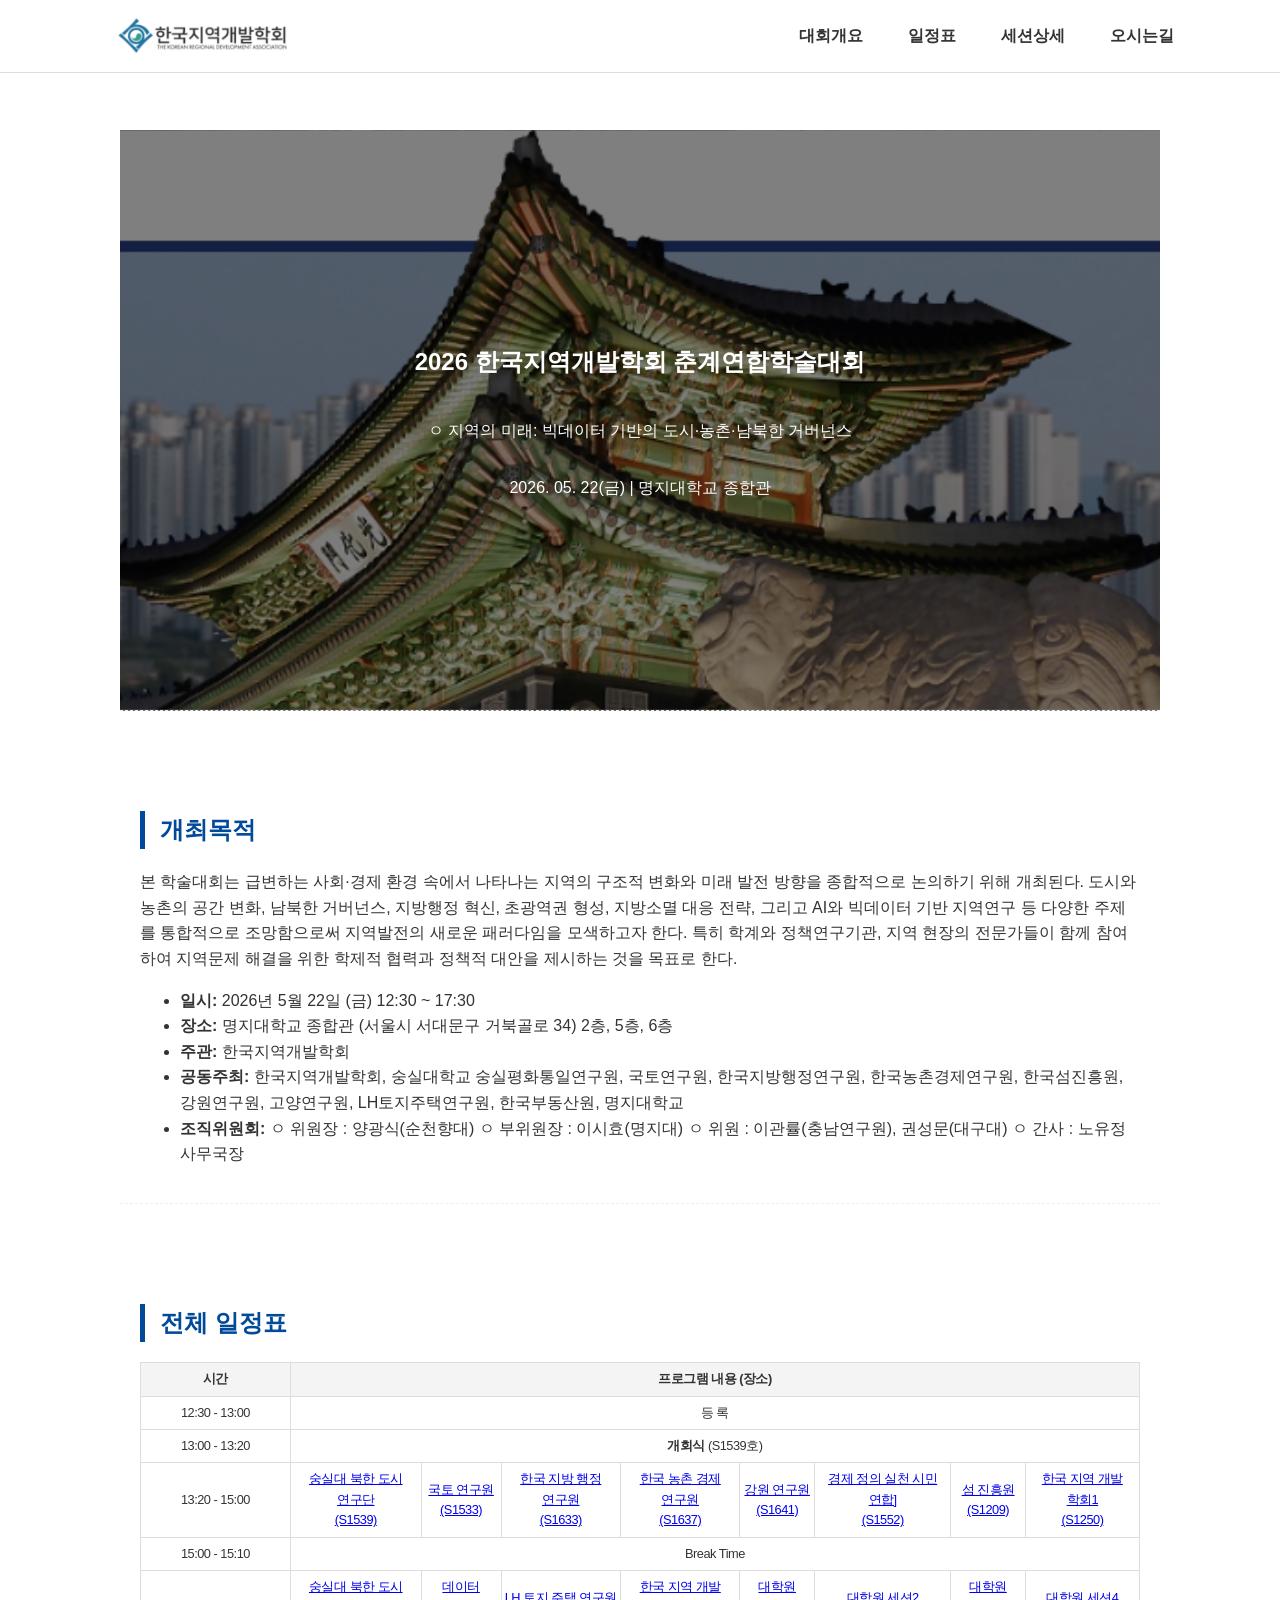
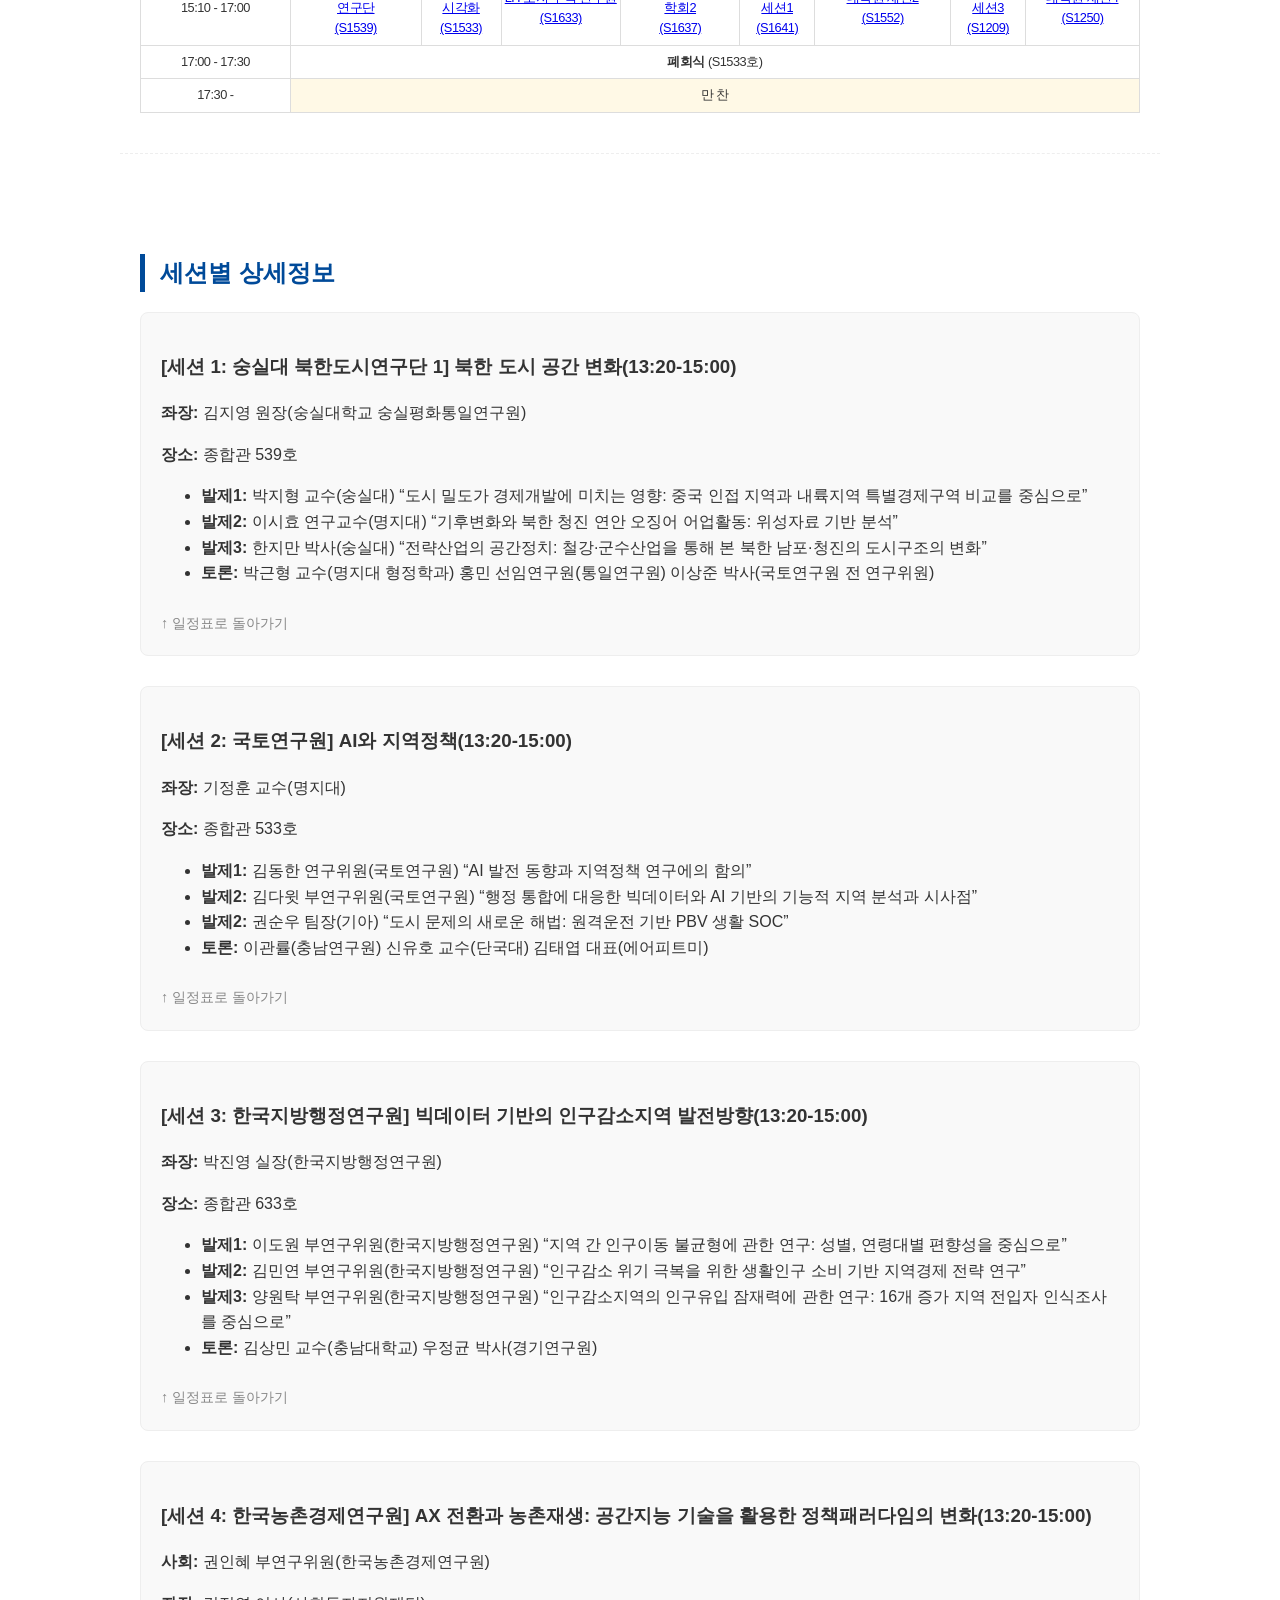
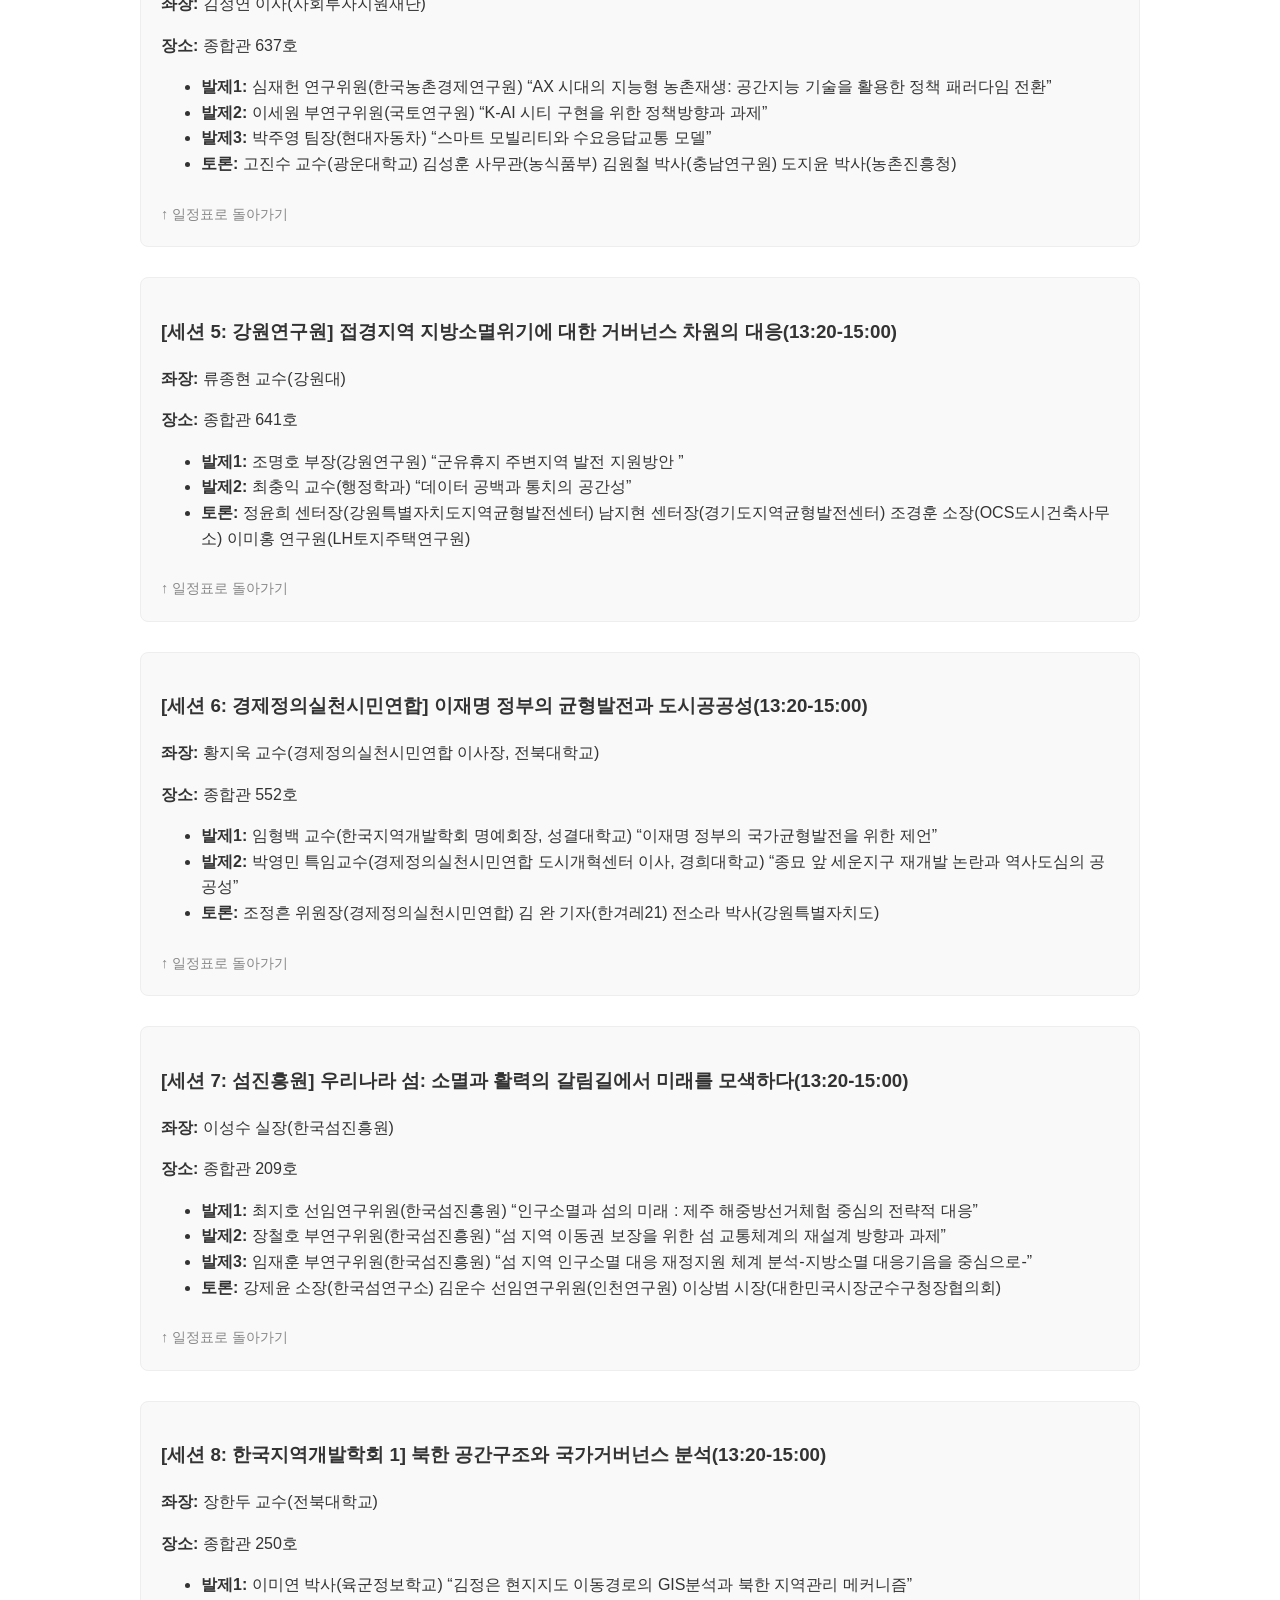
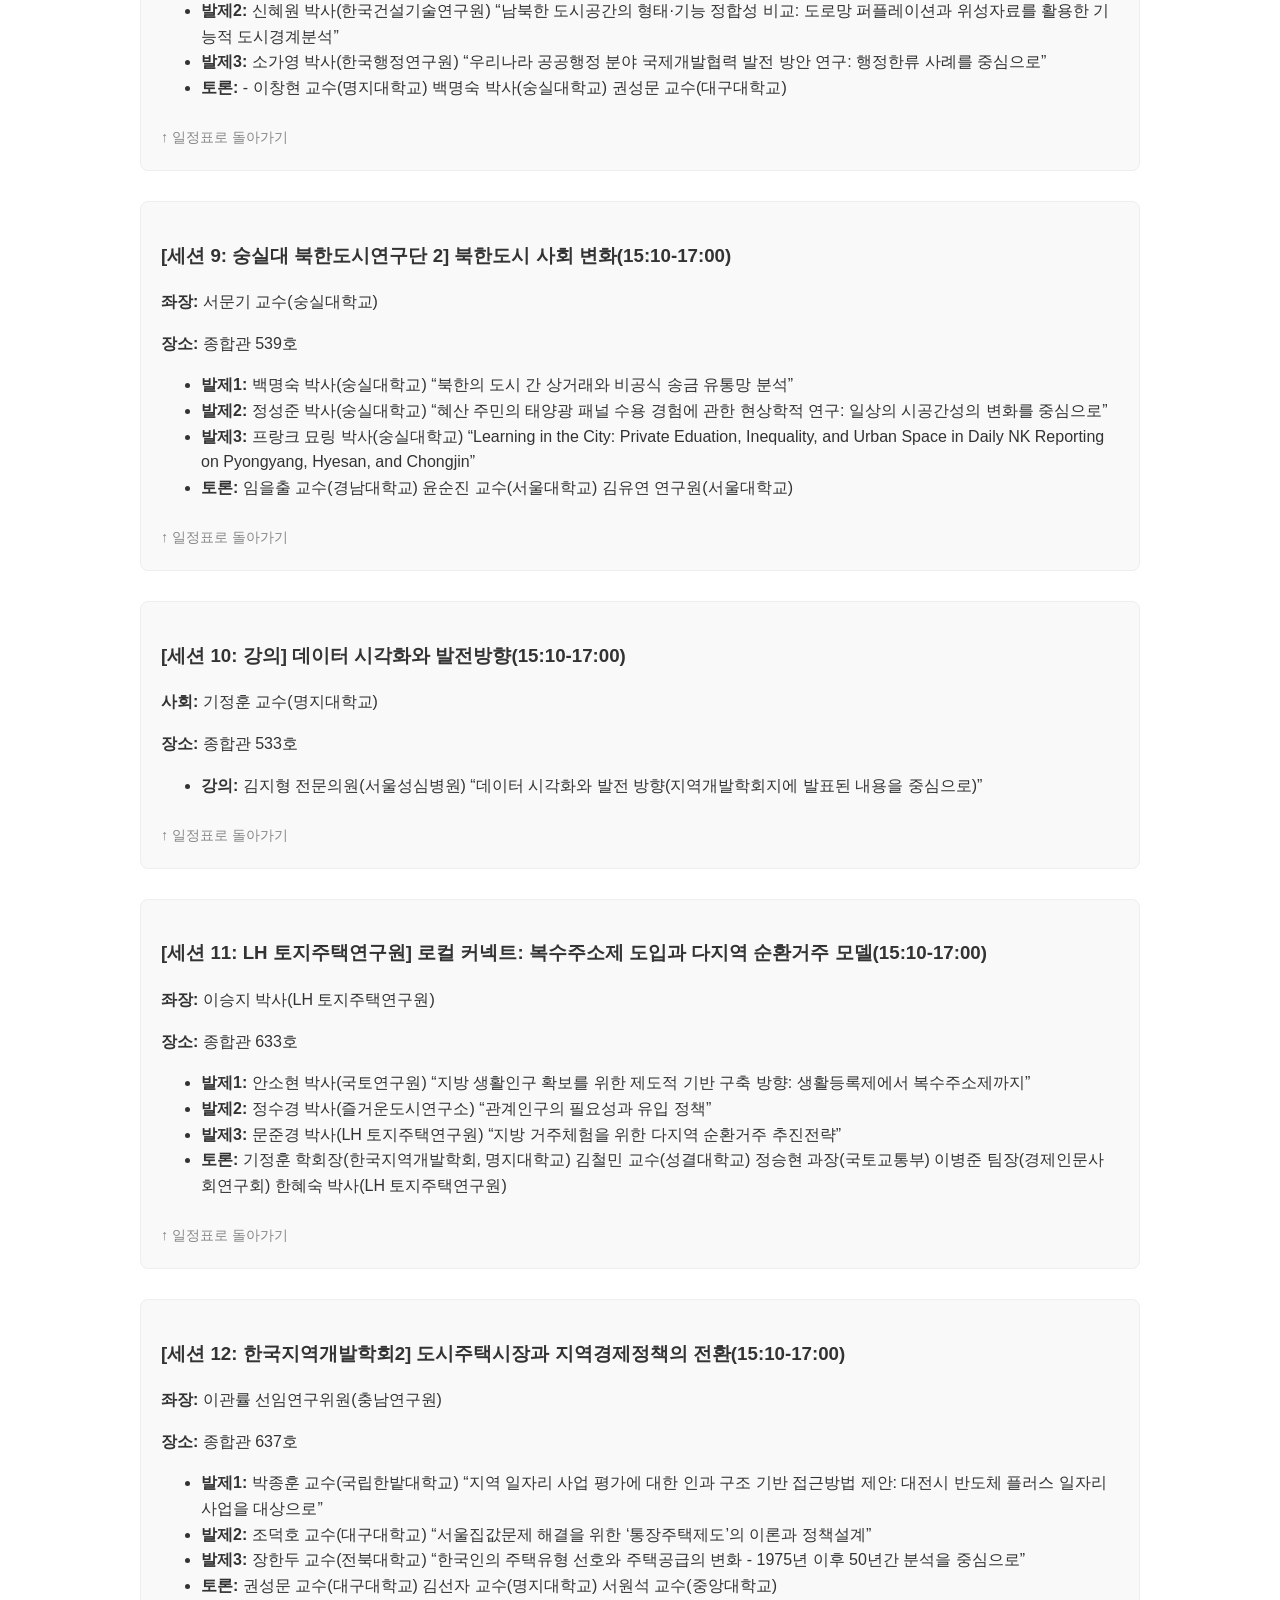
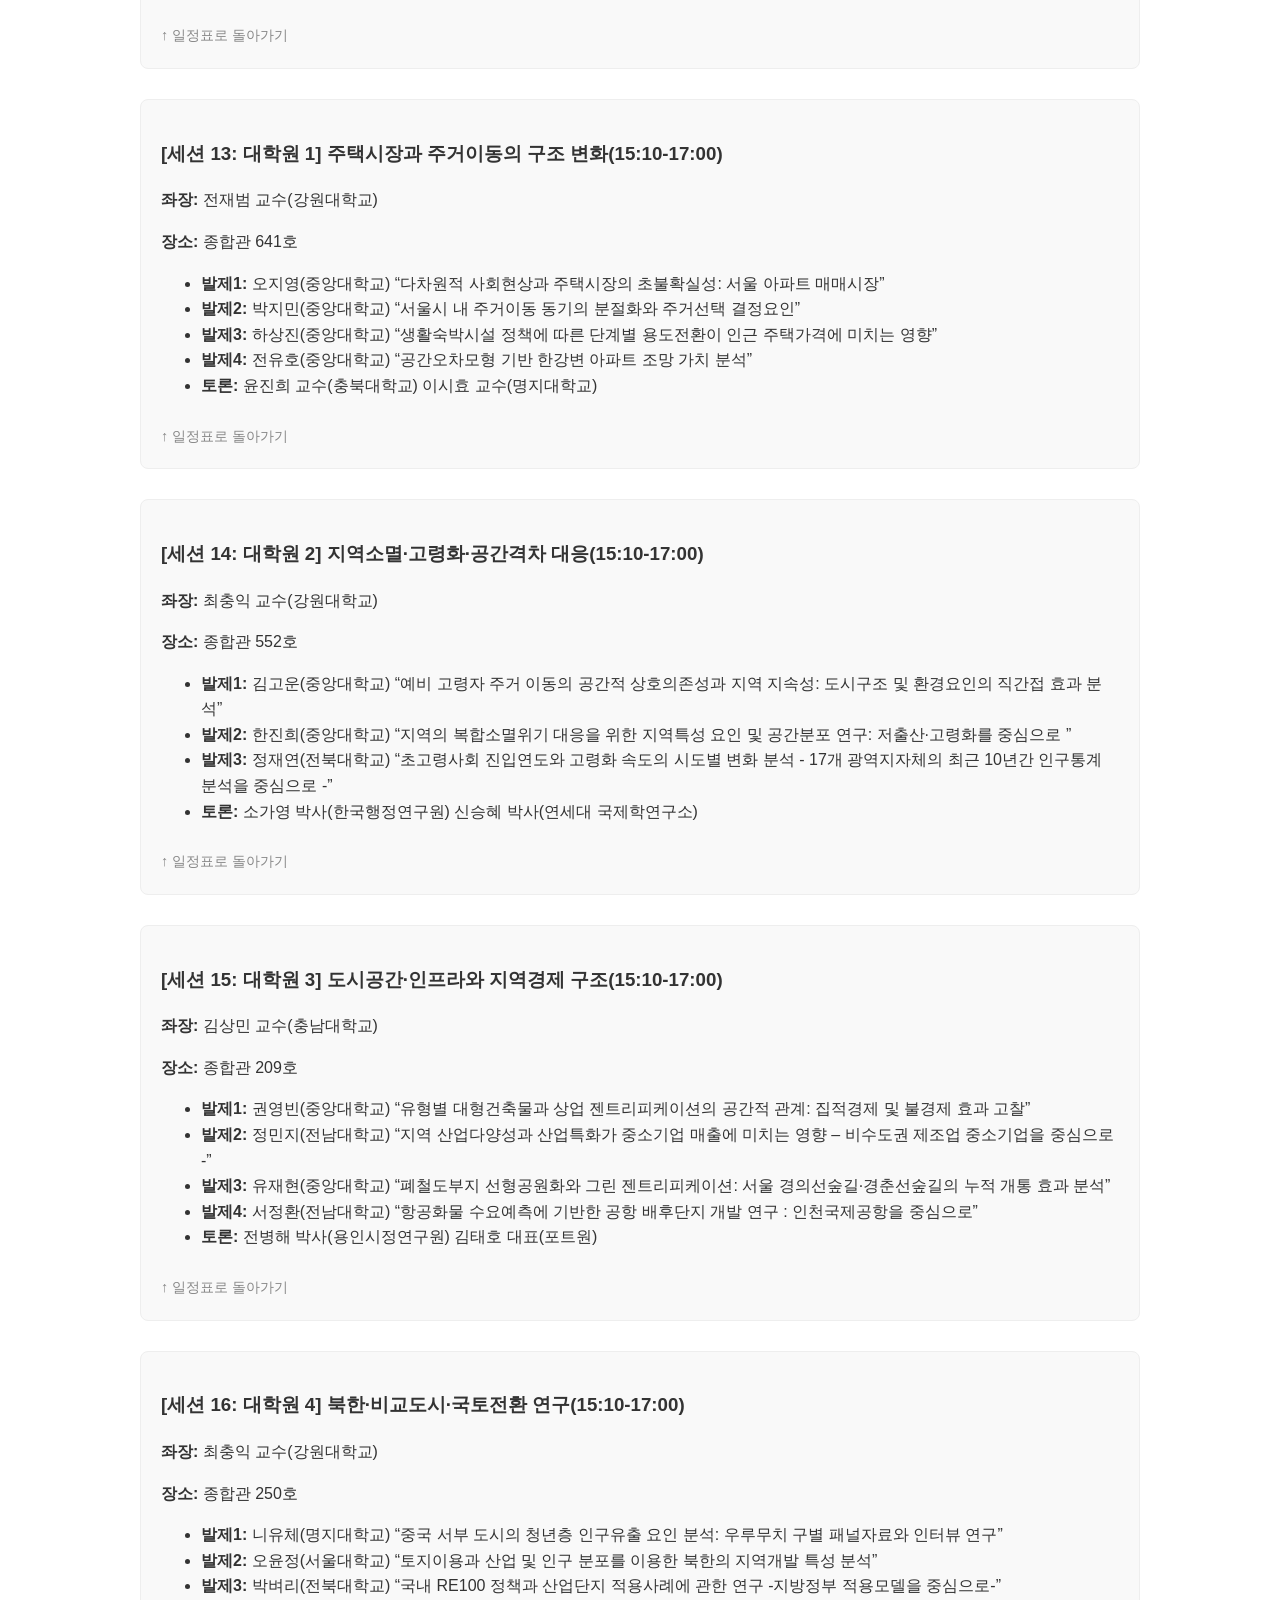
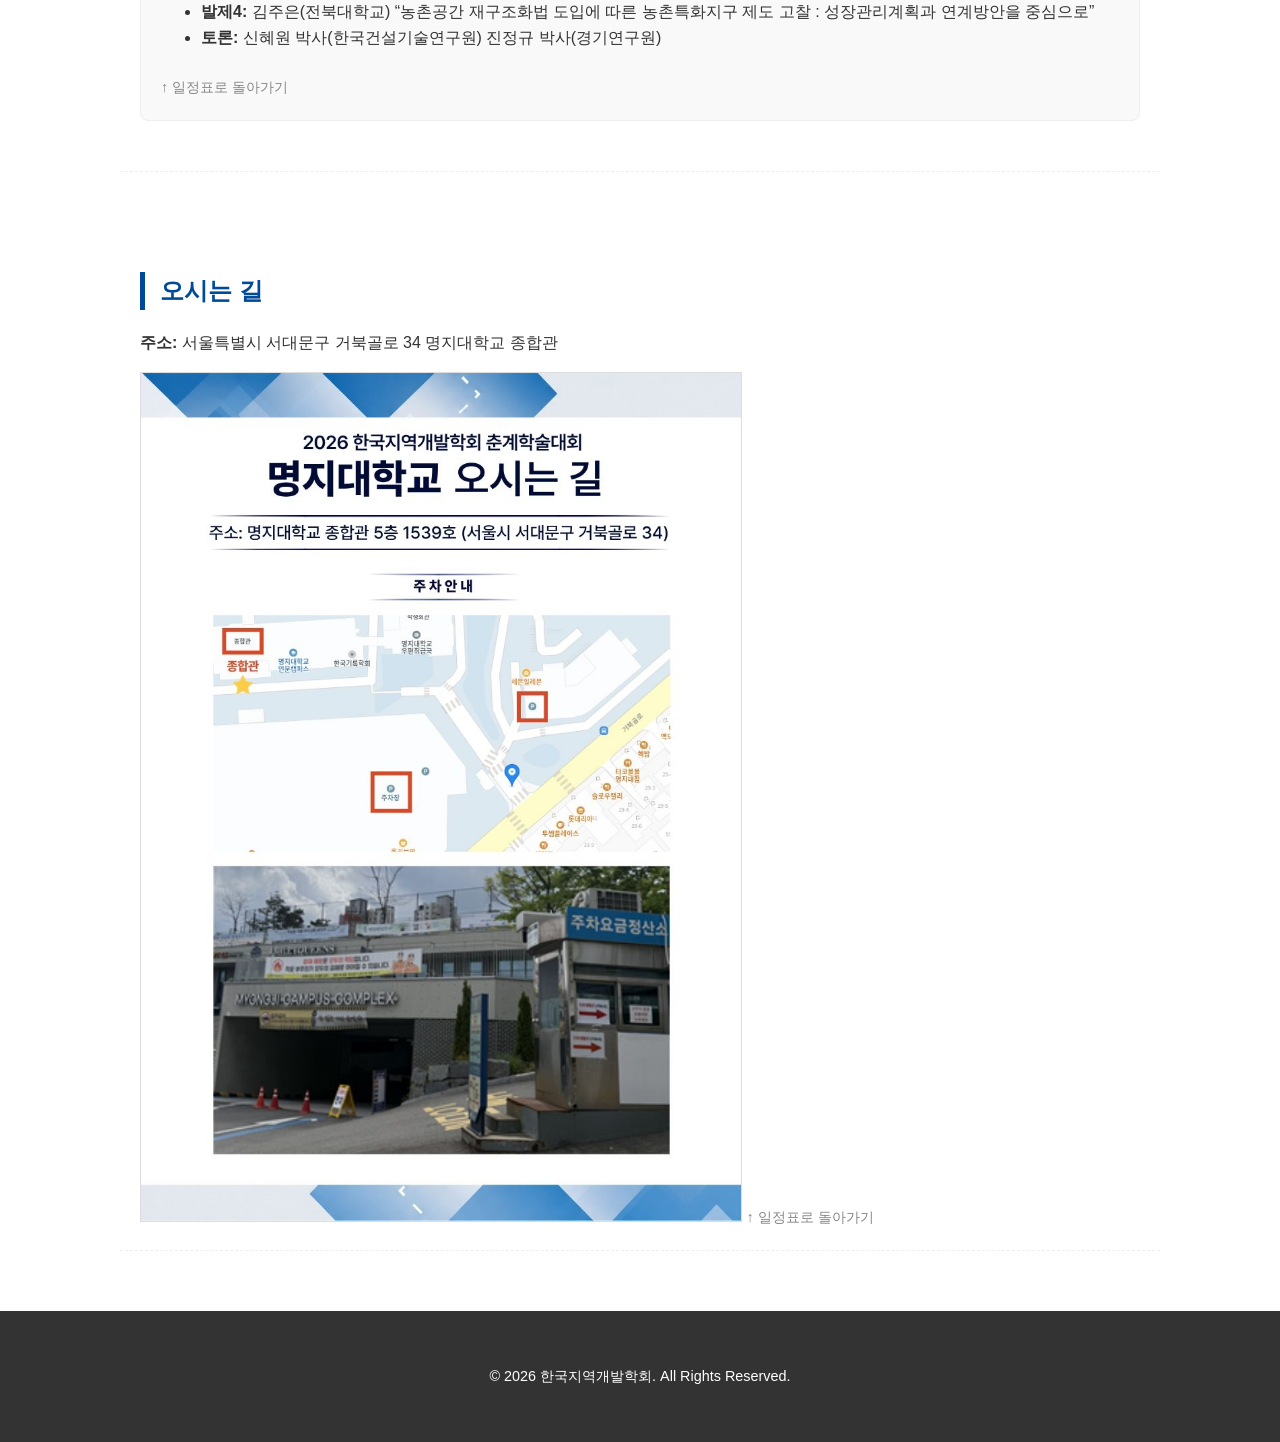
==== index.html @ 94729e73 "Update index.html" ====
<!DOCTYPE html>
<html lang="ko">
<head>
    <meta charset="UTF-8">
    <meta name="viewport" content="width=device-width, initial-scale=1.0">
    <title>2026 한국지역개발학회 춘계학술대회</title>
    <style>
        /* 기본 스타일 및 부드러운 스크롤 */
        html { scroll-behavior: smooth; }
        body { font-family: 'Pretendard', sans-serif; line-height: 1.6; margin: 0; color: #333; padding-top: 70px; } /* 헤더 고정으로 인한 본문 가림 방지 */
        
        /* 헤더 & 네비게이션 수정 */
        header { 
            position: fixed; 
            top: 0; 
            width: 100%; 
            background: #fff; 
            border-bottom: 1px solid #ddd; 
            z-index: 1000; 
        }
        
        /* PC 버전: 로고와 메뉴를 한 줄로 양끝 정렬 */
        nav { 
            display: flex; 
            justify-content: space-between; 
            align-items: center; 
            width: 85%;       
            max-width: 1200px;
            margin: 0 auto;    
            padding: 10px 0;   
        }
        
        /* 로고 이미지 크기 및 레이아웃 제어 */
        .logo-link {
            display: flex;
            align-items: center;
            text-decoration: none;
        }
        .nav-logo {
            height: 42px; /* PC 환경에서 스마트하게 줄어든 로고 높이 */
            width: auto;
            display: block;
        }

        /* 메뉴들을 감싸는 박스 */
        nav div { 
            display: flex;
            align-items: center;
            flex-wrap: wrap; 
            gap: 10px 25px;    
        }
        
        /* 개별 메뉴 스타일 */
        nav a { 
            text-decoration: none; 
            color: #333; 
            font-weight: bold; 
            margin: 0 !important;   
            padding: 5px 10px;      
            white-space: nowrap; 
            font-size: 1rem;
        }

        /* 메인 비주얼 (Hero) */
        .hero { 
            height: 60vh; 
            background: linear-gradient(rgba(0,0,0,0.5), rgba(0,0,0,0.5)), url('hero-bg.jpg') center/cover; 
            display: flex; flex-direction: column; justify-content: center; align-items: center; color: white; text-align: center;
        }

        /* 섹션 공통 */
        section { max-width: 1000px; margin: 60px auto; padding: 20px; border-bottom: 1px dashed #eee; }
        h2 { border-left: 5px solid #004a99; padding-left: 15px; color: #004a99; }

        /* 타임테이블 표 */
        table { width: 100%; border-collapse: collapse; margin: 20px 0; }
        th, td { 
                    border: 1px solid #ddd; 
                    padding: 6px 2px;    
                    text-align: center; 
                    font-size: 0.8rem;   
                    letter-spacing: -0.5px; 
                    word-break: keep-all;   
                }
        th { background: #f4f4f4; }
        .session-link { color: #004a99; font-weight: bold; cursor: pointer; text-decoration: underline; }

        /* 세션 상세 카드 */
        .session-detail { background: #f9f9f9; padding: 20px; margin-bottom: 30px; border-radius: 8px; border: 1px solid #eee; }
        .back-to-top { display: inline-block; margin-top: 10px; font-size: 0.9em; color: #888; text-decoration: none; }

        /* 푸터 */
        footer { background: #333; color: white; text-align: center; padding: 40px 20px; font-size: 0.9em; }

        /* 📱 모바일 (핸드폰) 화면을 위한 반응형 코드 추가 */
        @media (max-width: 768px) {
            body { padding-top: 95px; } /* 모바일 헤더 높이에 맞게 조정 */
            
            nav {
                flex-direction: column; /* 로고와 메뉴를 위아래 2단 배치 */
                justify-content: center;
                gap: 8px;
                padding: 8px 0;
            }
            .nav-logo {
                height: 30px; /* 모바일에서 로고가 안 가리도록 대폭 축소 */
            }
            nav div {
                justify-content: center;
                gap: 5px 12px; /* 메뉴 간 격 좁히기 */
            }
            nav a {
                font-size: 0.85rem; /* 글자 크기 축소하여 한 화면에 무조건 안착 */
                padding: 3px 6px;
            }
        }
    </style>
</head>
<body id="top">


<header>
    <nav>
        <!-- 로고 영역: 링크와 이미지 삽입 -->
        <a href="https://www.krda.org/" class="logo-link" target="_blank" rel="noopener noreferrer">
            <img src="logo.png" alt="학회 로고" class="nav-logo">
        </a>
        
        <div>
            <a href="#overview">대회개요</a>
            <a href="#timetable">일정표</a>
            <a href="#details">세션상세</a>
            <a href="#venue">오시는길</a>
        </div>
    </nav>
</header>

<section class="hero">
    <h1>2026 한국지역개발학회 춘계연합학술대회</h1>
    <p>ㅇ 지역의 미래: 빅데이터 기반의 도시·농촌·남북한 거버넌스</p>
    <p>2026. 05. 22(금) | 명지대학교 종합관</p>
</section>

<section id="overview">
    <h2>개최목적</h2>
    <p>본 학술대회는 급변하는 사회·경제 환경 속에서 나타나는 지역의 구조적 변화와 미래 발전 방향을 종합적으로 논의하기 위해 개최된다. 도시와 농촌의 공간 변화, 남북한 거버넌스, 지방행정 혁신, 초광역권 형성, 지방소멸 대응 전략, 그리고 AI와 빅데이터 기반 지역연구 등 다양한 주제를 통합적으로 조망함으로써 지역발전의 새로운 패러다임을 모색하고자 한다. 특히 학계와 정책연구기관, 지역 현장의 전문가들이 함께 참여하여 지역문제 해결을 위한 학제적 협력과 정책적 대안을 제시하는 것을 목표로 한다.</p>
    <ul>
        <li><strong>일시:</strong> 2026년 5월 22일 (금) 12:30 ~ 17:30</li>
        <li><strong>장소:</strong> 명지대학교 종합관 (서울시 서대문구 거북골로 34) 2층, 5층, 6층</li>
        <li><strong>주관:</strong> 한국지역개발학회</li>
        <li><strong>공동주최:</strong> 한국지역개발학회, 숭실대학교 숭실평화통일연구원, 국토연구원, 한국지방행정연구원, 한국농촌경제연구원, 한국섬진흥원, 강원연구원, 고양연구원, LH토지주택연구원, 한국부동산원, 명지대학교</li>
        <li><strong>조직위원회:</strong> ㅇ 위원장 : 양광식(순천향대) 
ㅇ 부위원장 : 이시효(명지대) ㅇ 위원 : 이관률(충남연구원), 권성문(대구대)  
ㅇ 간사 : 노유정 사무국장</li>
    </ul>
</section>

<section id="timetable">
    <h2>전체 일정표</h2>
    <div class="timetable-wrapper">
        <table class="program-table">
            <thead>
                <tr>
                    <th style="width: 15%;">시간</th>
                    <th colspan="8">프로그램 내용 (장소)</th>
                </tr>
            </thead>
            <tbody>
                <!-- 등록 -->
                <tr>
                    <td>12:30 - 13:00</td>
                    <td colspan="8" class="common-event">등 록</td>
                </tr>
                <!-- 개회식 & 기조연설 -->
                <tr>
                    <td>13:00 - 13:20</td>
                    <td colspan="8" class="common-event">
                        <strong>개회식</strong> (S1539호)
                    </td>
                </tr>
                <!-- 1차 세션 (8개 동시) -->
                <tr class="session-row">
                    <td>13:20 - 15:00</td>
                    <td><a href="#s1">숭실대 북한 도시 연구단<br>(S1539)</a></td>
                    <td><a href="#s2">국토 연구원<br>(S1533)</a></td>
                    <td><a href="#s3">한국 지방 행정 연구원<br>(S1633)</a></td>
                    <td><a href="#s4">한국 농촌 경제 연구원<br>(S1637)</a></td>
                    <td><a href="#s5">강원 연구원<br>(S1641)</a></td>
                    <td><a href="#s6">경제 정의 실천 시민 연합]<br>(S1552)</a></td>
                    <td><a href="#s7">섬 진흥원<br>(S1209)</a></td>
                    <td><a href="#s8">한국 지역 개발 학회1<br>(S1250)</a></td>
                </tr>
                <!-- Break Time -->
                <tr>
                    <td>15:00 - 15:10</td>
                    <td colspan="8" class="break-time">Break Time</td>
                </tr>
                <!-- 2차 세션 (8개 동시) -->
                <tr class="session-row">
                    <td>15:10 - 17:00</td>
                    <td><a href="#s9">숭실대 북한 도시 연구단<br>(S1539)</a></td>
                    <td><a href="#s10">데이터 시각화<br>(S1533)</a></td>
                    <td><a href="#s11">LH 토지 주택 연구원<br>(S1633)</a></td>
                    <td><a href="#s12">한국 지역 개발 학회2<br>(S1637)</a></td>
                    <td><a href="#s13">대학원 세션1<br>(S1641)</a></td>
                    <td><a href="#s14">대학원 세션2<br>(S1552)</a></td>
                    <td><a href="#s15">대학원 세션3<br>(S1209)</a></td>
                    <td><a href="#s16">대학원 세션4<br>(S1250)</a></td>
                </tr>
                <!-- 안건논의 / 폐회식 -->
                <tr>
                    <td>17:00 - 17:30</td>
                    <td colspan="8" class="common-event">
                        <strong>폐회식</strong> (S1533호)
                    </td>
                </tr>
                <!-- 만찬 -->
                <tr>
                    <td>17:30 - </td>
                    <td colspan="8" class="common-event" style="background:#fff9e6;">만 찬</td>
                </tr>
            </tbody>
        </table>
    </div>
</section>


<section id="details">
    <h2>세션별 상세정보</h2>

    <!-- 제1세션 예시 -->
    <div class="session-detail" id="s1">
        <h3>[세션 1: 숭실대 북한도시연구단 1] 북한 도시 공간 변화(13:20-15:00)</h3>
        <p><strong>좌장:</strong> 김지영 원장(숭실대학교 숭실평화통일연구원) </p>
        <p><strong>장소:</strong> 종합관 539호</p>
        <ul>
            <li><strong>발제1:</strong> 박지형 교수(숭실대) “도시 밀도가 경제개발에 미치는 영향: 중국 인접 지역과 내륙지역 특별경제구역 비교를 중심으로”</li>
            <li><strong>발제2:</strong> 이시효 연구교수(명지대) “기후변화와 북한 청진 연안 오징어 어업활동: 위성자료 기반 분석”</li>
            <li><strong>발제3:</strong> 한지만 박사(숭실대) “전략산업의 공간정치: 철강·군수산업을 통해 본 북한 남포·청진의 도시구조의 변화”</li>
            <li><strong>토론:</strong> 박근형 교수(명지대 형정학과) 홍민 선임연구원(통일연구원) 이상준 박사(국토연구원 전 연구위원)</li>
        </ul>
        <a href="#timetable" class="back-to-top">↑ 일정표로 돌아가기</a>
    </div>

    <!-- 제2세션 예시 -->
    <div class="session-detail" id="s2">
        <h3>[세션 2: 국토연구원] AI와 지역정책(13:20-15:00)</h3>
        <p><strong>좌장:</strong> 기정훈 교수(명지대)</p>
        <p><strong>장소:</strong> 종합관 533호</p>
        <ul>
            <li><strong>발제1:</strong> 김동한 연구위원(국토연구원)  “AI 발전 동향과 지역정책 연구에의 함의”</li>
            <li><strong>발제2:</strong> 김다윗 부연구위원(국토연구원)  “행정 통합에 대응한 빅데이터와 AI 기반의 기능적 지역 분석과 시사점”</li>
            <li><strong>발제2:</strong> 권순우 팀장(기아)  “도시 문제의 새로운 해법: 원격운전 기반 PBV 생활 SOC”</li>
            <li><strong>토론:</strong> 이관률(충남연구원) 신유호 교수(단국대) 김태엽 대표(에어피트미)</li>
        </ul>
        <a href="#timetable" class="back-to-top">↑ 일정표로 돌아가기</a>
    </div>
<!-- 제1세션 예시 -->
    <div class="session-detail" id="s3">
        <h3>[세션 3: 한국지방행정연구원] 빅데이터 기반의 인구감소지역 발전방향(13:20-15:00)</h3>
        <p><strong>좌장:</strong> 박진영 실장(한국지방행정연구원)</p>
        <p><strong>장소:</strong> 종합관 633호</p>
        <ul>
            <li><strong>발제1:</strong> 이도원 부연구위원(한국지방행정연구원)  “지역 간 인구이동 불균형에 관한 연구: 성별, 연령대별 편향성을 중심으로”</li>
            <li><strong>발제2:</strong> 김민연 부연구위원(한국지방행정연구원)  “인구감소 위기 극복을 위한 생활인구 소비 기반 지역경제 전략 연구”</li>
            <li><strong>발제3:</strong> 양원탁 부연구위원(한국지방행정연구원)  “인구감소지역의 인구유입 잠재력에 관한 연구: 16개 증가 지역 전입자 인식조사를 중심으로”</li>
            <li><strong>토론:</strong> 김상민 교수(충남대학교) 우정균 박사(경기연구원)</li>
        </ul>
        <a href="#timetable" class="back-to-top">↑ 일정표로 돌아가기</a>
    </div>
<!-- 제1세션 예시 -->
    <div class="session-detail" id="s4">
        <h3>[세션 4: 한국농촌경제연구원] AX 전환과 농촌재생: 공간지능 기술을 활용한 정책패러다임의 변화(13:20-15:00)</h3>
        <p><strong>사회:</strong> 권인혜 부연구위원(한국농촌경제연구원)</p>
        <p><strong>좌장:</strong> 김정연 이사(사회투자지원재단)</p>      
        <p><strong>장소:</strong> 종합관 637호</p>
        <ul>
            <li><strong>발제1:</strong> 심재헌 연구위원(한국농촌경제연구원) “AX 시대의 지능형 농촌재생: 공간지능 기술을 활용한 정책 패러다임 전환”</li>
            <li><strong>발제2:</strong> 이세원 부연구위원(국토연구원) “K-AI 시티 구현을 위한 정책방향과 과제” </li>
            <li><strong>발제3:</strong> 박주영 팀장(현대자동차)  “스마트 모빌리티와 수요응답교통 모델”</li>

              
            <li><strong>토론:</strong> 고진수 교수(광운대학교) 김성훈 사무관(농식품부) 김원철 박사(충남연구원) 도지윤 박사(농촌진흥청)</li>
        </ul>
        <a href="#timetable" class="back-to-top">↑ 일정표로 돌아가기</a>
    </div>
<!-- 제1세션 예시 -->
    <div class="session-detail" id="s5">
        <h3>[세션 5: 강원연구원] 접경지역 지방소멸위기에 대한 거버넌스 차원의 대응(13:20-15:00)</h3>
        <p><strong>좌장:</strong> 류종현 교수(강원대)</p>
        <p><strong>장소:</strong> 종합관 641호</p>
        <ul>
            <li><strong>발제1:</strong> 조명호 부장(강원연구원)  “군유휴지 주변지역 발전 지원방안 ”</li>
            <li><strong>발제2:</strong> 최충익 교수(행정학과) “데이터 공백과 통치의 공간성”</li>
            <li><strong>토론:</strong> 정윤희 센터장(강원특별자치도지역균형발전센터) 남지현 센터장(경기도지역균형발전센터) 조경훈 소장(OCS도시건축사무소) 이미홍 연구원(LH토지주택연구원)</li>
        </ul>
        <a href="#timetable" class="back-to-top">↑ 일정표로 돌아가기</a>
    </div>
<!-- 제1세션 예시 -->
    <div class="session-detail" id="s6">
        <h3>[세션 6: 경제정의실천시민연합] 이재명 정부의 균형발전과 도시공공성(13:20-15:00)</h3>
        <p><strong>좌장:</strong> 황지욱 교수(경제정의실천시민연합 이사장, 전북대학교)</p>
        <p><strong>장소:</strong> 종합관 552호</p>
        <ul>
            <li><strong>발제1:</strong> 임형백 교수(한국지역개발학회 명예회장, 성결대학교)  “이재명 정부의 국가균형발전을 위한 제언”</li>
            <li><strong>발제2:</strong> 박영민 특임교수(경제정의실천시민연합 도시개혁센터 이사, 경희대학교)  “종묘 앞 세운지구 재개발 논란과 역사도심의 공공성”</li>
            <li><strong>토론:</strong> 조정흔 위원장(경제정의실천시민연합) 김 완 기자(한겨레21) 전소라 박사(강원특별자치도) </li>
        </ul>
        <a href="#timetable" class="back-to-top">↑ 일정표로 돌아가기</a>
    </div>
<!-- 제1세션 예시 -->
    <div class="session-detail" id="s7">
        <h3>[세션 7: 섬진흥원] 우리나라 섬: 소멸과 활력의 갈림길에서 미래를 모색하다(13:20-15:00)</h3>
        <p><strong>좌장:</strong> 이성수 실장(한국섬진흥원)</p>
        <p><strong>장소:</strong> 종합관 209호</p>
        <ul>
            <li><strong>발제1:</strong> 최지호 선임연구위원(한국섬진흥원)  “인구소멸과 섬의 미래 : 제주 해중방선거체험 중심의 전략적 대응”</li>
            <li><strong>발제2:</strong> 장철호 부연구위원(한국섬진흥원)  “섬 지역 이동권 보장을 위한 섬 교통체계의 재설계 방향과 과제”</li>
            <li><strong>발제3:</strong> 임재훈 부연구위원(한국섬진흥원)  “섬 지역 인구소멸 대응 재정지원 체계 분석-지방소멸 대응기음을 중심으로-”</li>
            <li><strong>토론:</strong> 강제윤 소장(한국섬연구소) 김운수 선임연구위원(인천연구원) 이상범 시장(대한민국시장군수구청장협의회)</li>
        </ul>
        <a href="#timetable" class="back-to-top">↑ 일정표로 돌아가기</a>
    </div>
<!-- 제1세션 예시 -->
    <div class="session-detail" id="s8">
        <h3>[세션 8: 한국지역개발학회 1] 북한 공간구조와 국가거버넌스 분석(13:20-15:00)</h3>
        <p><strong>좌장:</strong> 장한두 교수(전북대학교)</p>
        <p><strong>장소:</strong> 종합관 250호</p>
        <ul>
            <li><strong>발제1:</strong> 이미연 박사(육군정보학교)  “김정은 현지지도 이동경로의 GIS분석과 북한 지역관리 메커니즘”</li>
            <li><strong>발제2:</strong> 신혜원 박사(한국건설기술연구원)  “남북한 도시공간의 형태·기능 정합성 비교: 도로망 퍼플레이션과 위성자료를 활용한 기능적 도시경계분석”</li>
            <li><strong>발제3:</strong> 소가영 박사(한국행정연구원)  “우리나라 공공행정 분야 국제개발협력 발전 방안 연구: 행정한류 사례를 중심으로”</li>
            <li><strong>토론:</strong> - 이창현 교수(명지대학교) 백명숙 박사(숭실대학교)  권성문 교수(대구대학교)</li>
        </ul>
        <a href="#timetable" class="back-to-top">↑ 일정표로 돌아가기</a>
    </div>
<!-- 제1세션 예시 -->
    <div class="session-detail" id="s9">
        <h3>[세션 9: 숭실대 북한도시연구단 2] 북한도시 사회 변화(15:10-17:00)</h3>
        <p><strong>좌장:</strong> 서문기 교수(숭실대학교)</p>
        <p><strong>장소:</strong> 종합관 539호</p>
        <ul>
            <li><strong>발제1:</strong> 백명숙 박사(숭실대학교)  “북한의 도시 간 상거래와 비공식 송금 유통망 분석”</li>
            <li><strong>발제2:</strong> 정성준 박사(숭실대학교)  “혜산 주민의 태양광 패널 수용 경험에 관한 현상학적 연구: 일상의 시공간성의 변화를 중심으로”</li>
            <li><strong>발제3:</strong> 프랑크 묘링 박사(숭실대학교)  “Learning in the City: Private Eduation, Inequality, and Urban Space in Daily NK Reporting on Pyongyang, Hyesan, and Chongjin”</li>
            <li><strong>토론:</strong> 임을출 교수(경남대학교) 윤순진 교수(서울대학교) 김유연 연구원(서울대학교)</li>
        </ul>
        <a href="#timetable" class="back-to-top">↑ 일정표로 돌아가기</a>
    </div>
<!-- 제1세션 예시 -->
    <div class="session-detail" id="s10">
        <h3>[세션 10: 강의] 데이터 시각화와 발전방향(15:10-17:00)</h3>
        <p><strong>사회:</strong> 기정훈 교수(명지대학교)</p>
        <p><strong>장소:</strong> 종합관 533호</p>
        <ul>
            <li><strong>강의:</strong> 김지형 전문의원(서울성심병원)  “데이터 시각화와 발전 방향(지역개발학회지에 발표된 내용을 중심으로)”</li>
            
        </ul>
        <a href="#timetable" class="back-to-top">↑ 일정표로 돌아가기</a>
    </div>
<!-- 제1세션 예시 -->
    <div class="session-detail" id="s11">
        <h3>[세션 11: LH 토지주택연구원] 로컬 커넥트: 복수주소제 도입과 다지역 순환거주 모델(15:10-17:00)</h3>
        <p><strong>좌장:</strong> 이승지 박사(LH 토지주택연구원)</p>
        <p><strong>장소:</strong> 종합관 633호</p>
        <ul>
            <li><strong>발제1:</strong> 안소현 박사(국토연구원) “지방 생활인구 확보를 위한 제도적 기반 구축 방향: 생활등록제에서 복수주소제까지”</li>
            <li><strong>발제2:</strong> 정수경 박사(즐거운도시연구소) “관계인구의 필요성과 유입 정책”</li>
            <li><strong>발제3:</strong> 문준경 박사(LH 토지주택연구원) “지방 거주체험을 위한 다지역 순환거주 추진전략”</li>
            <li><strong>토론:</strong> 기정훈 학회장(한국지역개발학회, 명지대학교) 김철민 교수(성결대학교) 정승현 과장(국토교통부) 이병준 팀장(경제인문사회연구회) 한혜숙 박사(LH 토지주택연구원)</li>
        </ul>
        <a href="#timetable" class="back-to-top">↑ 일정표로 돌아가기</a>
    </div>
<!-- 제1세션 예시 -->
    <div class="session-detail" id="s12">
        <h3>[세션 12: 한국지역개발학회2] 도시주택시장과 지역경제정책의 전환(15:10-17:00)</h3>
        <p><strong>좌장:</strong> 이관률 선임연구위원(충남연구원)</p>
        <p><strong>장소:</strong> 종합관 637호</p>
        <ul>
            <li><strong>발제1:</strong> 박종훈 교수(국립한밭대학교) “지역 일자리 사업 평가에 대한 인과 구조 기반 접근방법 제안: 대전시 반도체 플러스 일자리 사업을 대상으로”</li>
            <li><strong>발제2:</strong> 조덕호 교수(대구대학교) “서울집값문제 해결을 위한 ‘통장주택제도’의 이론과 정책설계”</li>
            <li><strong>발제3:</strong> 장한두 교수(전북대학교) “한국인의 주택유형 선호와 주택공급의 변화 - 1975년 이후 50년간 분석을 중심으로”</li>
            <li><strong>토론:</strong> 권성문 교수(대구대학교) 김선자 교수(명지대학교) 서원석 교수(중앙대학교) </li>
        </ul>
        <a href="#timetable" class="back-to-top">↑ 일정표로 돌아가기</a>
    </div>
<!-- 제1세션 예시 -->
    <div class="session-detail" id="s13">
        <h3>[세션 13: 대학원 1] 주택시장과 주거이동의 구조 변화(15:10-17:00)</h3>
        <p><strong>좌장:</strong> 전재범 교수(강원대학교)</p>
        <p><strong>장소:</strong> 종합관 641호</p>
        <ul>
            <li><strong>발제1:</strong> 오지영(중앙대학교) “다차원적 사회현상과 주택시장의 초불확실성: 서울 아파트 매매시장”</li>
            <li><strong>발제2:</strong> 박지민(중앙대학교) “서울시 내 주거이동 동기의 분절화와 주거선택 결정요인”</li>
            <li><strong>발제3:</strong> 하상진(중앙대학교) “생활숙박시설 정책에 따른 단계별 용도전환이 인근 주택가격에 미치는 영향”</li>
            <li><strong>발제4:</strong> 전유호(중앙대학교) “공간오차모형 기반 한강변 아파트 조망 가치 분석”</li>
            <li><strong>토론:</strong> 윤진희 교수(충북대학교) 이시효 교수(명지대학교)</li>
        </ul>
        <a href="#timetable" class="back-to-top">↑ 일정표로 돌아가기</a>
    </div>
<!-- 제1세션 예시 -->
    <div class="session-detail" id="s14">
        <h3>[세션 14: 대학원 2] 지역소멸·고령화·공간격차 대응(15:10-17:00)</h3>
        <p><strong>좌장:</strong> 최충익 교수(강원대학교)</p>
        <p><strong>장소:</strong> 종합관 552호</p>
        <ul>
            <li><strong>발제1:</strong> 김고운(중앙대학교)  “예비 고령자 주거 이동의 공간적 상호의존성과 지역 지속성: 도시구조 및 환경요인의 직간접 효과 분석”</li>
            <li><strong>발제2:</strong> 한진희(중앙대학교)  “지역의 복합소멸위기 대응을 위한 지역특성 요인 및 공간분포 연구: 저출산·고령화를 중심으로 ”</li>
            <li><strong>발제3:</strong> 정재연(전북대학교)  “초고령사회 진입연도와 고령화 속도의 시도별 변화 분석 - 17개 광역지자체의 최근 10년간 인구통계 분석을 중심으로 -”</li>
            <li><strong>토론:</strong> 소가영 박사(한국행정연구원)  신승혜 박사(연세대 국제학연구소)</li>
        </ul>
        <a href="#timetable" class="back-to-top">↑ 일정표로 돌아가기</a>
    </div>
<!-- 제1세션 예시 -->
    <div class="session-detail" id="s15">
        <h3>[세션 15: 대학원 3] 도시공간·인프라와 지역경제 구조(15:10-17:00)</h3>
        <p><strong>좌장:</strong> 김상민 교수(충남대학교)</p>
        <p><strong>장소:</strong> 종합관 209호</p>
        <ul>
            <li><strong>발제1:</strong> 권영빈(중앙대학교)  “유형별 대형건축물과 상업 젠트리피케이션의 공간적 관계: 집적경제 및 불경제 효과 고찰”</li>
            <li><strong>발제2:</strong> 정민지(전남대학교)  “지역 산업다양성과 산업특화가 중소기업 매출에 미치는 영향 – 비수도권 제조업 중소기업을 중심으로 -”</li>
            <li><strong>발제3:</strong> 유재현(중앙대학교)  “폐철도부지 선형공원화와 그린 젠트리피케이션: 서울 경의선숲길·경춘선숲길의 누적 개통 효과 분석”</li>
            <li><strong>발제4:</strong> 서정환(전남대학교)  “항공화물 수요예측에 기반한 공항 배후단지 개발 연구 : 인천국제공항을 중심으로”</li>
            <li><strong>토론:</strong> 전병해 박사(용인시정연구원)  김태호 대표(포트원) </li>
        </ul>
        <a href="#timetable" class="back-to-top">↑ 일정표로 돌아가기</a>
    </div>
<!-- 제1세션 예시 -->
    <div class="session-detail" id="s16">
        <h3>[세션 16: 대학원 4] 북한·비교도시·국토전환 연구(15:10-17:00)</h3>
        <p><strong>좌장:</strong> 최충익 교수(강원대학교)</p>
        <p><strong>장소:</strong> 종합관 250호</p>
        <ul>
            <li><strong>발제1:</strong> 니유체(명지대학교)  “중국 서부 도시의 청년층 인구유출 요인 분석: 우루무치 구별 패널자료와 인터뷰 연구”</li>
            <li><strong>발제2:</strong> 오윤정(서울대학교)  “토지이용과 산업 및 인구 분포를 이용한 북한의 지역개발 특성 분석”</li>
            <li><strong>발제3:</strong> 박벼리(전북대학교)  “국내 RE100 정책과 산업단지 적용사례에 관한 연구 -지방정부 적용모델을 중심으로-”</li>
            <li><strong>발제4:</strong> 김주은(전북대학교)  “농촌공간 재구조화법 도입에 따른 농촌특화지구 제도 고찰 : 성장관리계획과 연계방안을 중심으로”</li>
            <li><strong>토론:</strong> 신혜원 박사(한국건설기술연구원)  진정규 박사(경기연구원) </li>
        </ul>
        <a href="#timetable" class="back-to-top">↑ 일정표로 돌아가기</a>
    </div>


    <!-- 8세션까지 동일한 방식으로 id만 s3, s4...로 바꿔 추가하세요 -->
</section>

<section id="venue">
    <h2>오시는 길</h2>
    <p><strong>주소:</strong> 서울특별시 서대문구 거북골로 34 명지대학교 종합관</p>
    <img src="map.jpg" alt="지도" style="width:100%; max-width:600px; border:1px solid #ddd;">
    <a href="#timetable" class="back-to-top">↑ 일정표로 돌아가기</a>
</section>

<footer>
    <p>&copy; 2026 한국지역개발학회. All Rights Reserved.</p>    
</footer>

</body>
</html>
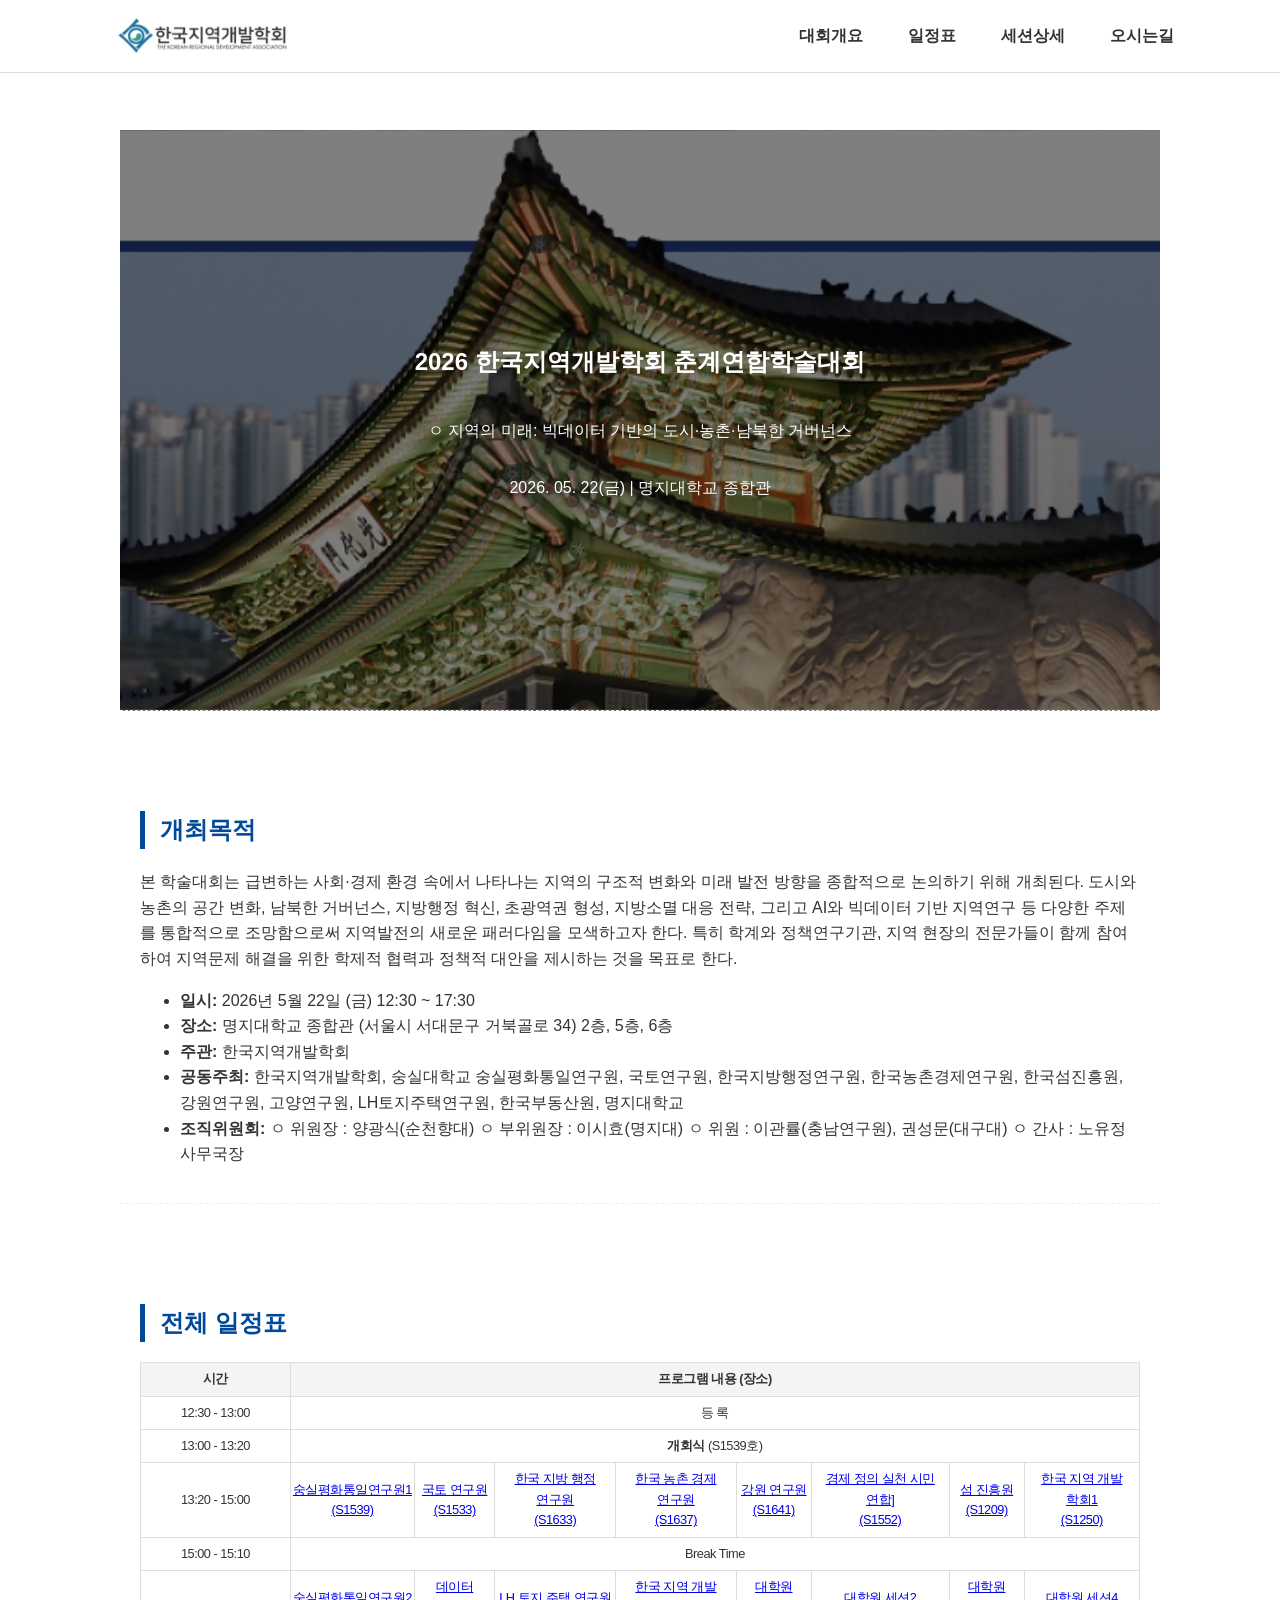
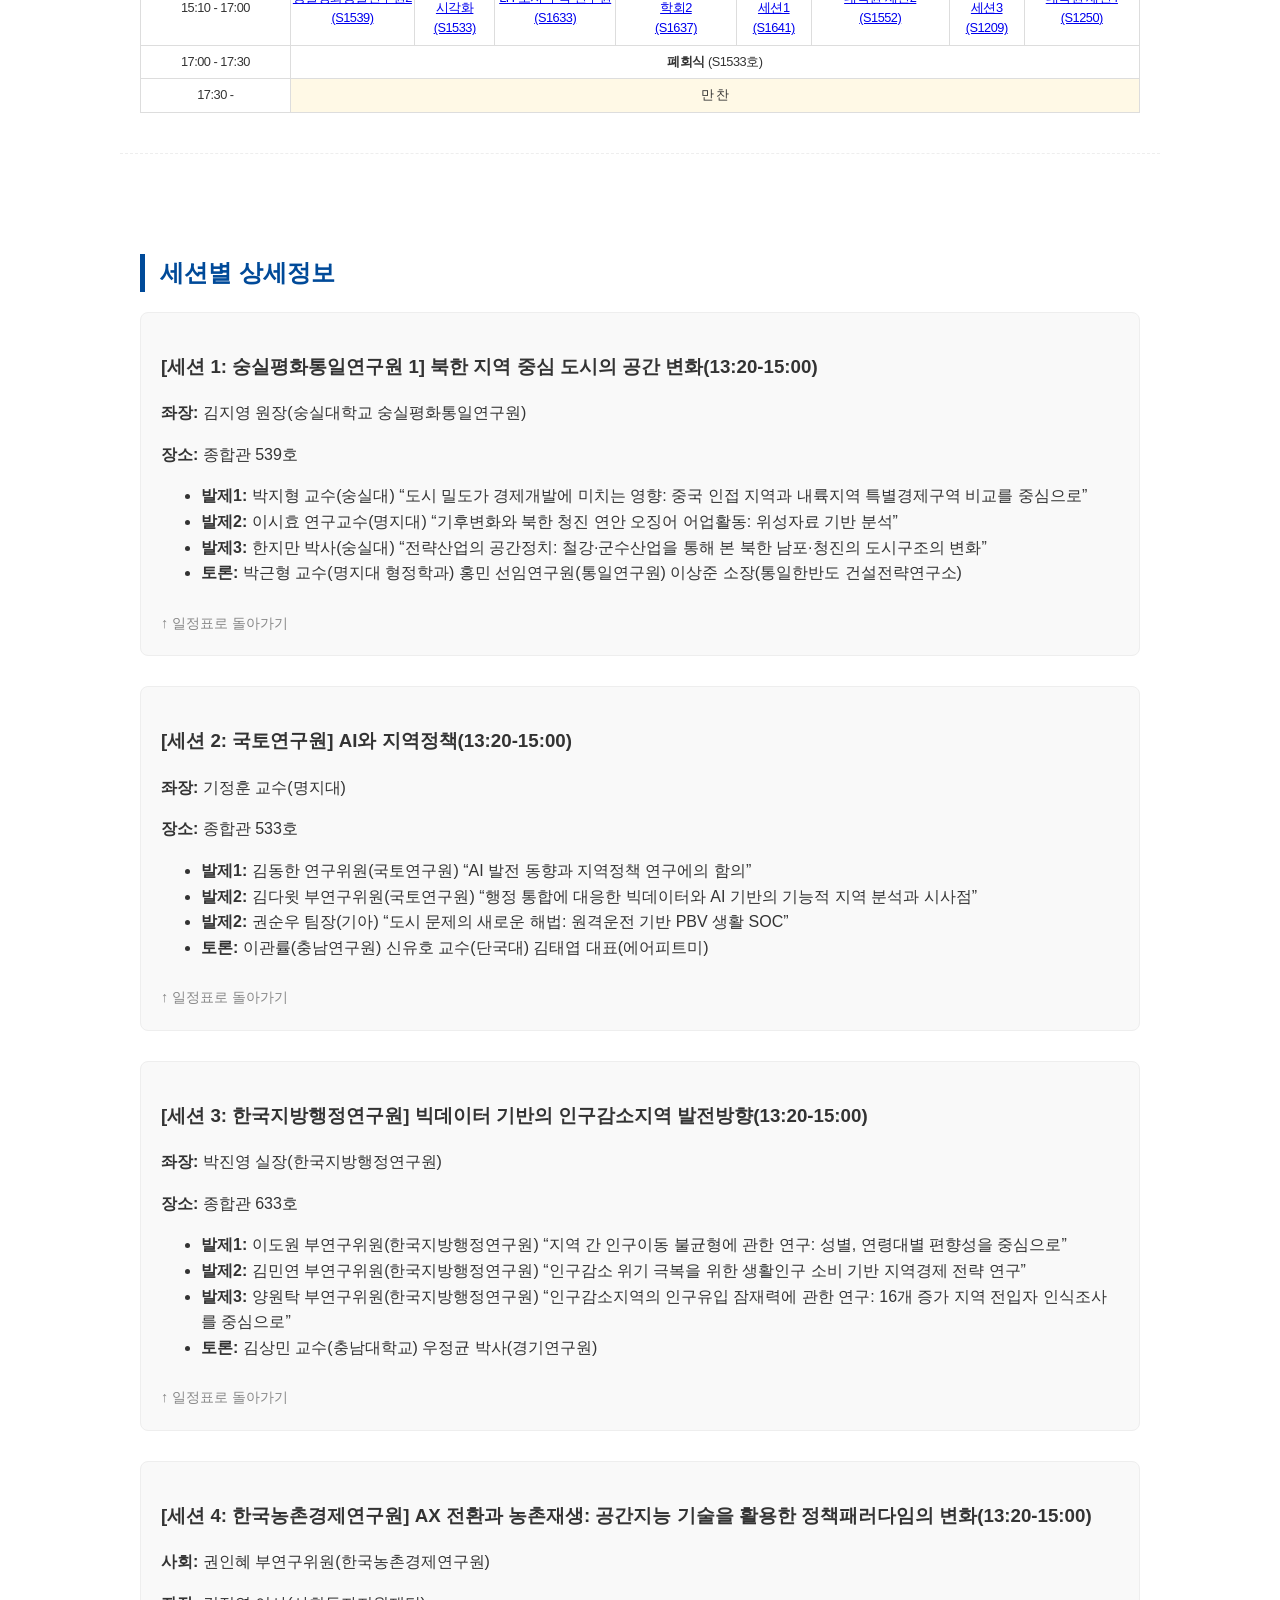
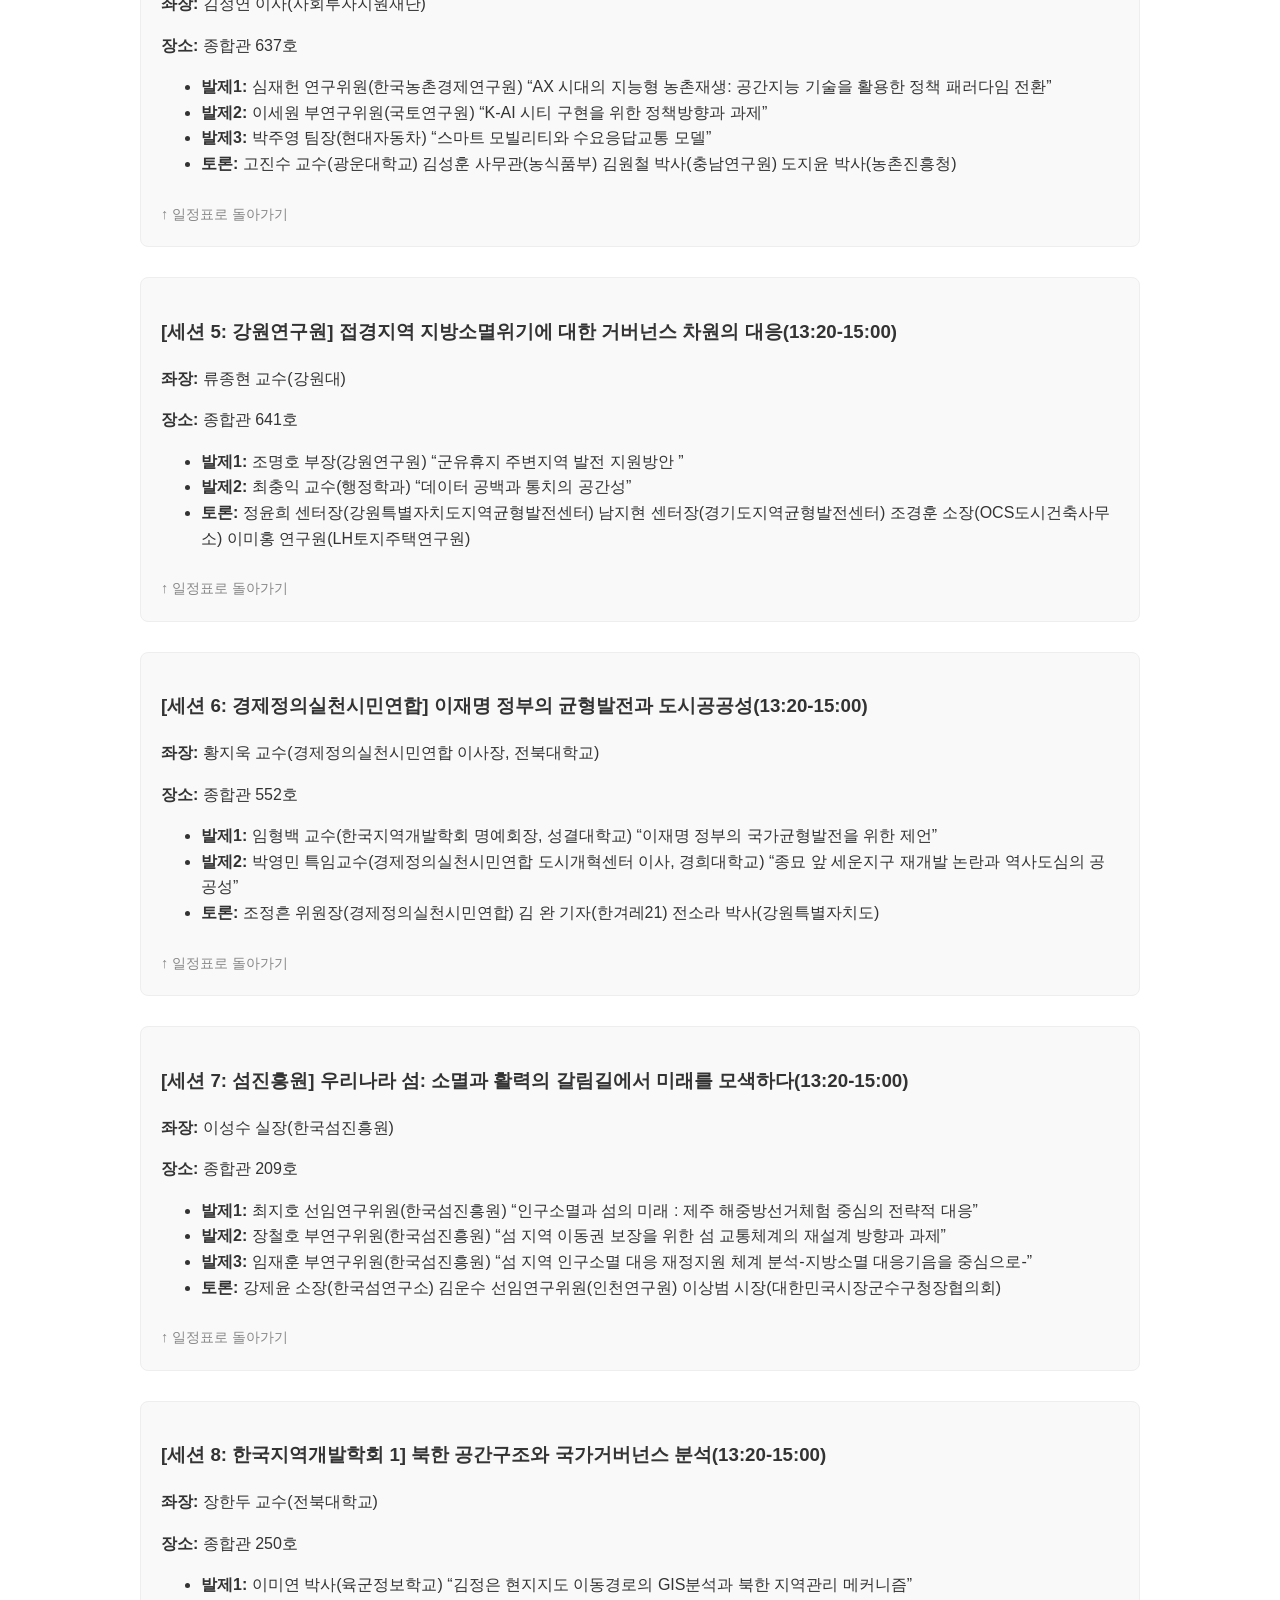
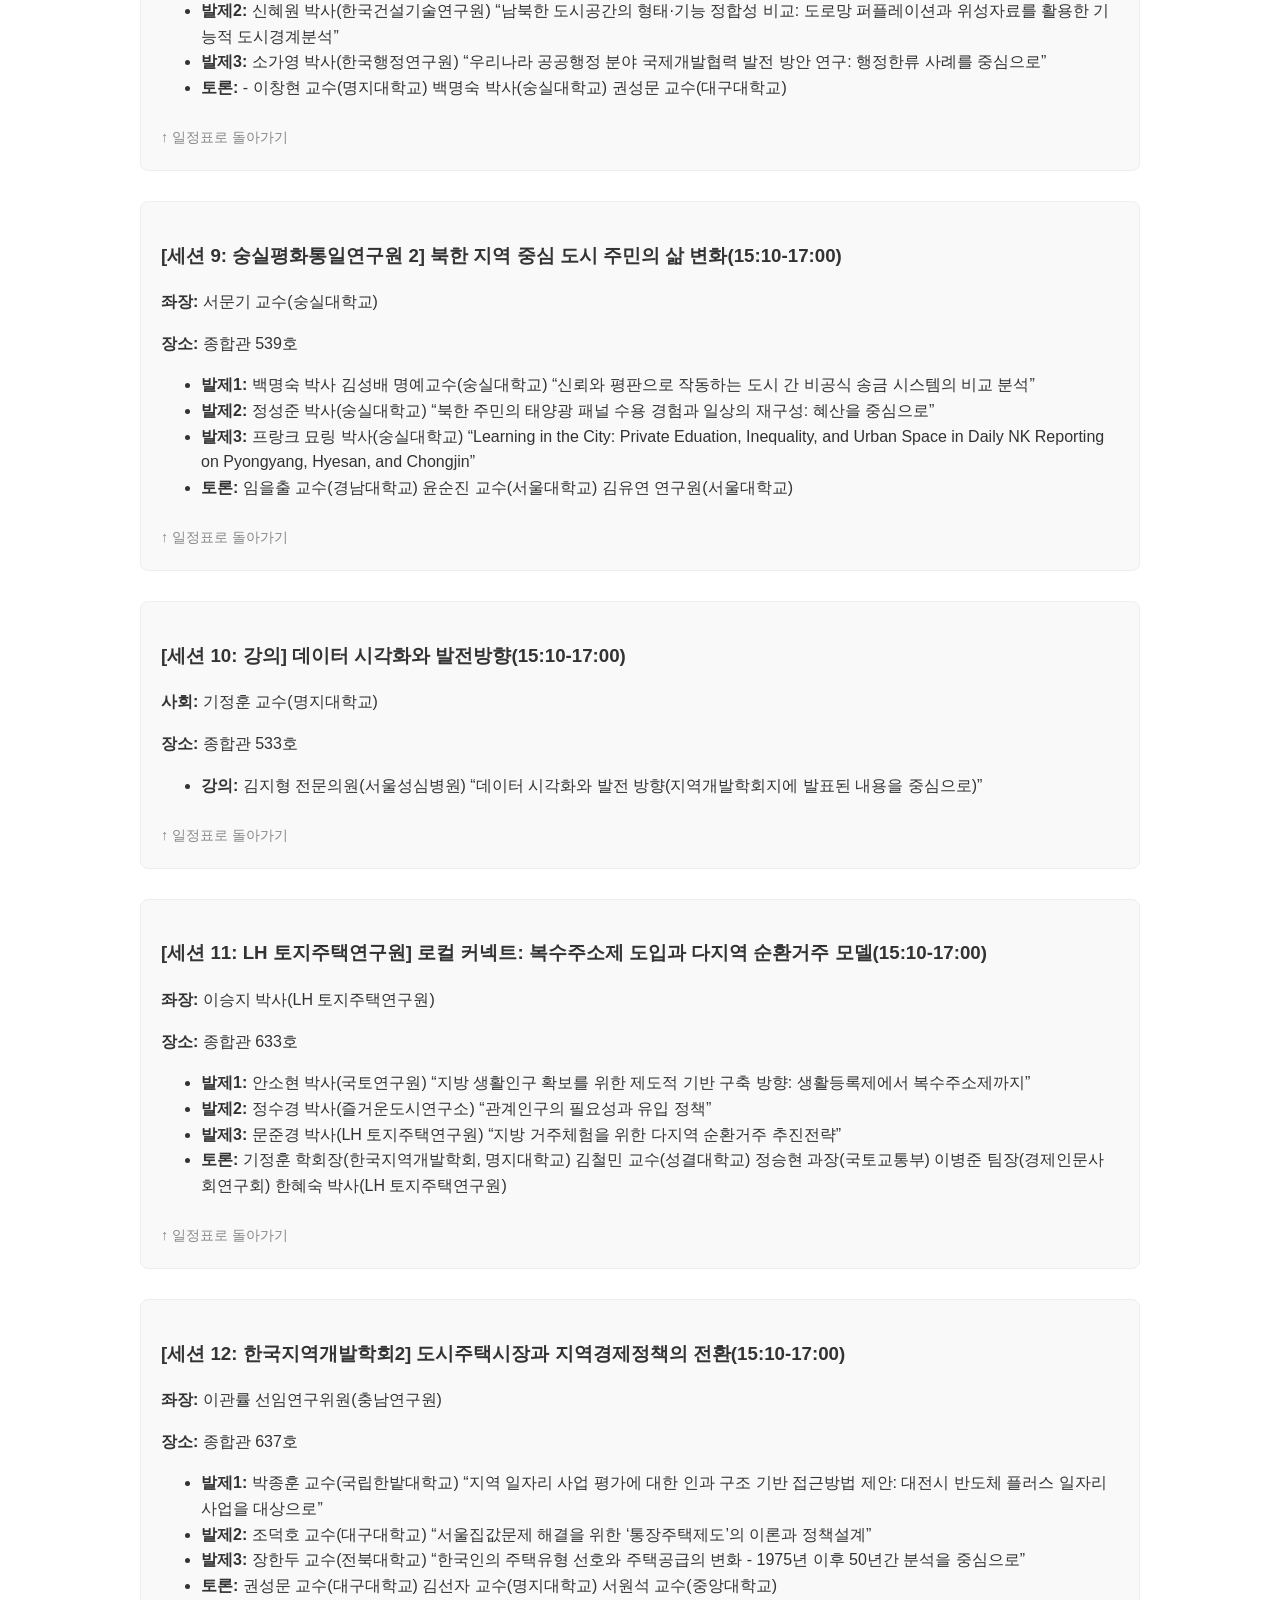
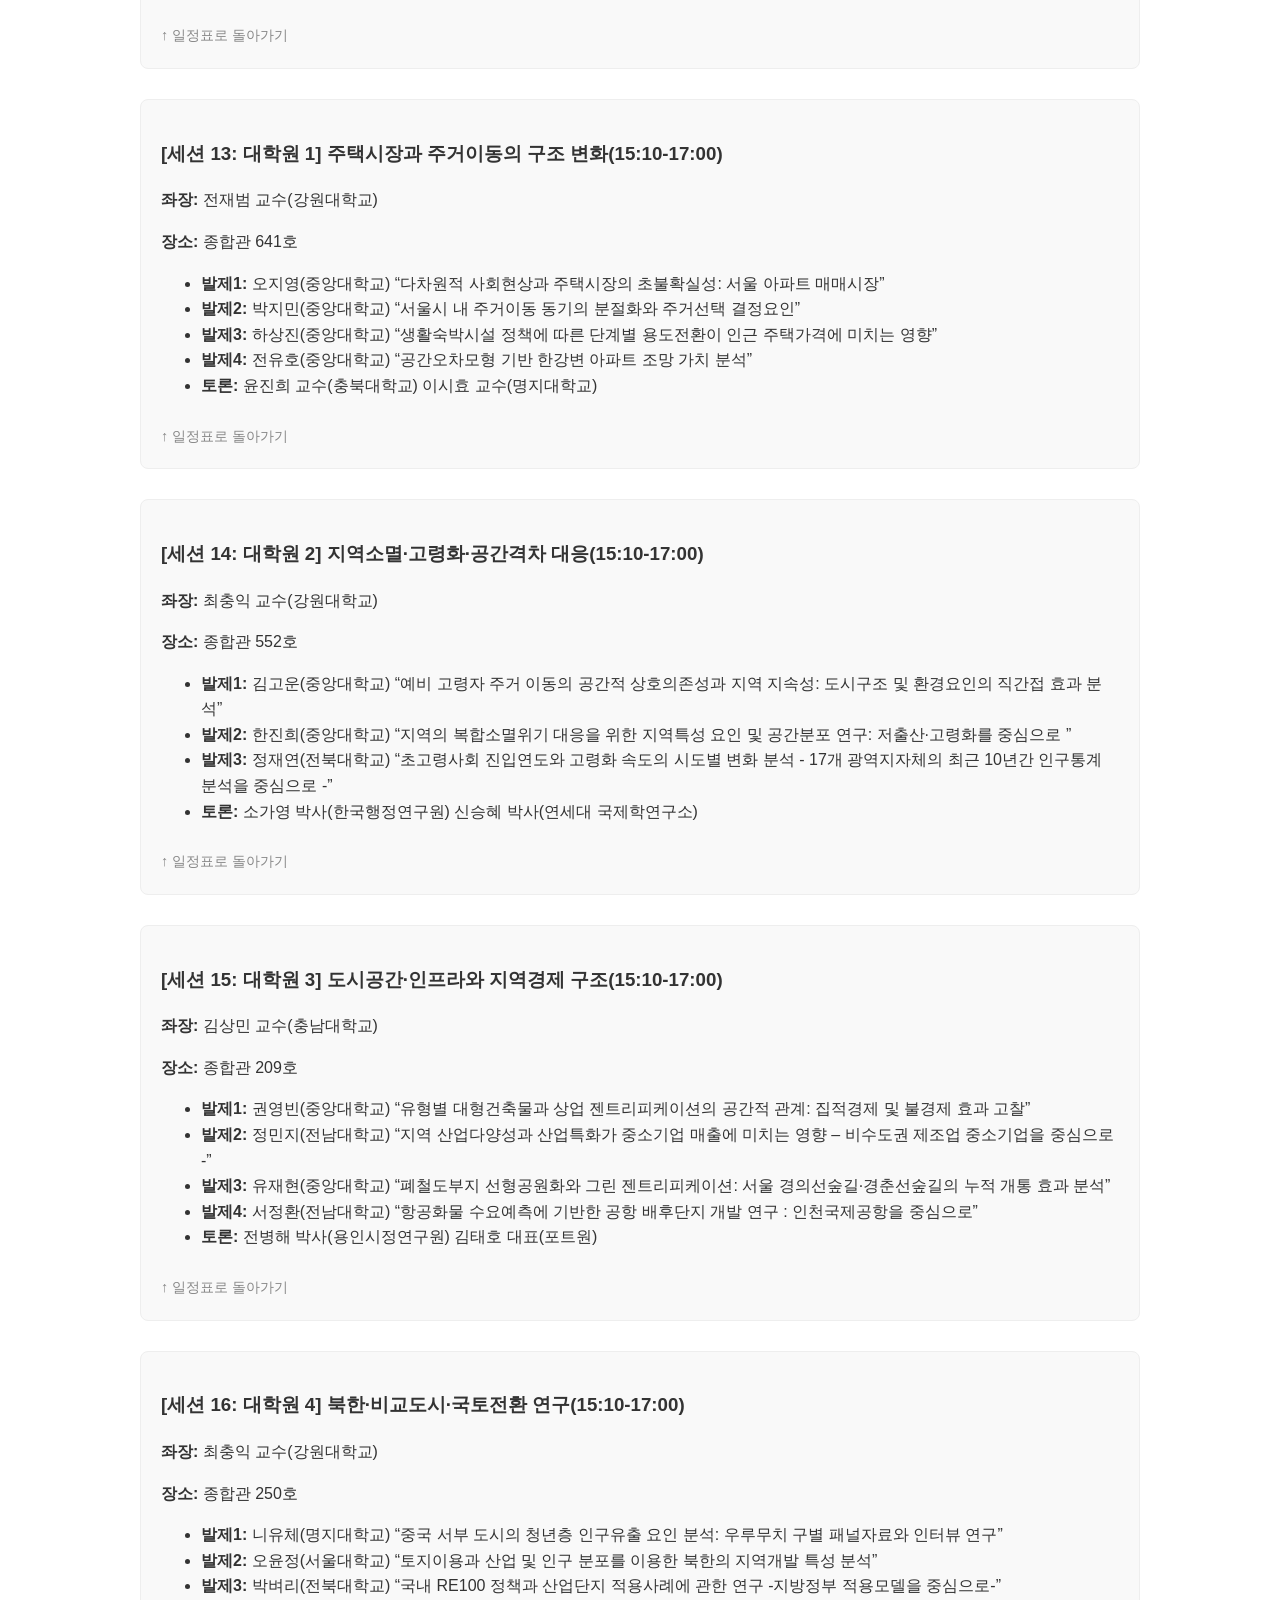
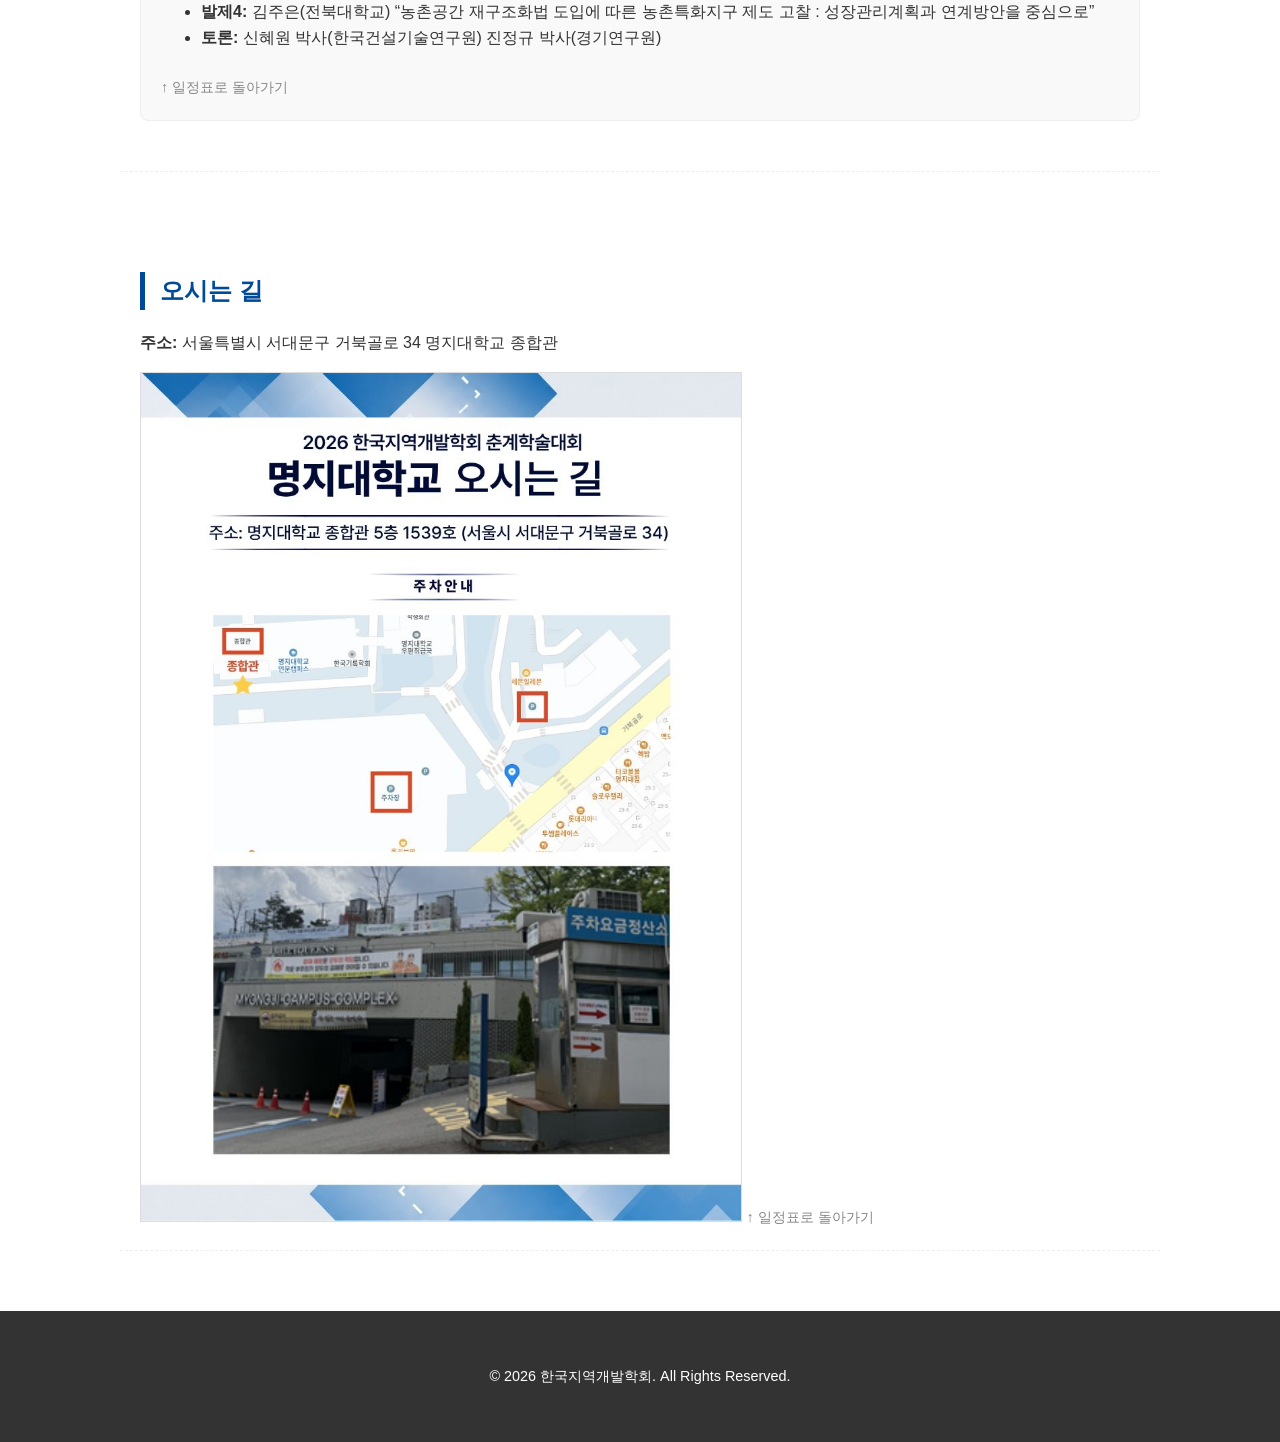
==== commit d2d2ca1b: "Update index.html" ====
--- a/index.html
+++ b/index.html
@@ -181,7 +181,7 @@
                 <!-- 1차 세션 (8개 동시) -->
                 <tr class="session-row">
                     <td>13:20 - 15:00</td>
-                    <td><a href="#s1">숭실대 북한 도시 연구단<br>(S1539)</a></td>
+                    <td><a href="#s1">숭실평화통일연구원1<br>(S1539)</a></td>
                     <td><a href="#s2">국토 연구원<br>(S1533)</a></td>
                     <td><a href="#s3">한국 지방 행정 연구원<br>(S1633)</a></td>
                     <td><a href="#s4">한국 농촌 경제 연구원<br>(S1637)</a></td>
@@ -198,7 +198,7 @@
                 <!-- 2차 세션 (8개 동시) -->
                 <tr class="session-row">
                     <td>15:10 - 17:00</td>
-                    <td><a href="#s9">숭실대 북한 도시 연구단<br>(S1539)</a></td>
+                    <td><a href="#s9">숭실평화통일연구원2<br>(S1539)</a></td>
                     <td><a href="#s10">데이터 시각화<br>(S1533)</a></td>
                     <td><a href="#s11">LH 토지 주택 연구원<br>(S1633)</a></td>
                     <td><a href="#s12">한국 지역 개발 학회2<br>(S1637)</a></td>
@@ -230,14 +230,14 @@
 
     <!-- 제1세션 예시 -->
     <div class="session-detail" id="s1">
-        <h3>[세션 1: 숭실대 북한도시연구단 1] 북한 도시 공간 변화(13:20-15:00)</h3>
+        <h3>[세션 1: 숭실평화통일연구원 1] 북한 지역 중심 도시의 공간 변화(13:20-15:00)</h3>
         <p><strong>좌장:</strong> 김지영 원장(숭실대학교 숭실평화통일연구원) </p>
         <p><strong>장소:</strong> 종합관 539호</p>
         <ul>
             <li><strong>발제1:</strong> 박지형 교수(숭실대) “도시 밀도가 경제개발에 미치는 영향: 중국 인접 지역과 내륙지역 특별경제구역 비교를 중심으로”</li>
             <li><strong>발제2:</strong> 이시효 연구교수(명지대) “기후변화와 북한 청진 연안 오징어 어업활동: 위성자료 기반 분석”</li>
             <li><strong>발제3:</strong> 한지만 박사(숭실대) “전략산업의 공간정치: 철강·군수산업을 통해 본 북한 남포·청진의 도시구조의 변화”</li>
-            <li><strong>토론:</strong> 박근형 교수(명지대 형정학과) 홍민 선임연구원(통일연구원) 이상준 박사(국토연구원 전 연구위원)</li>
+            <li><strong>토론:</strong> 박근형 교수(명지대 형정학과) 홍민 선임연구원(통일연구원) 이상준 소장(통일한반도 건설전략연구소)</li>
         </ul>
         <a href="#timetable" class="back-to-top">↑ 일정표로 돌아가기</a>
     </div>
@@ -336,12 +336,12 @@
     </div>
 <!-- 제1세션 예시 -->
     <div class="session-detail" id="s9">
-        <h3>[세션 9: 숭실대 북한도시연구단 2] 북한도시 사회 변화(15:10-17:00)</h3>
+        <h3>[세션 9: 숭실평화통일연구원 2] 북한 지역 중심 도시 주민의 삶 변화(15:10-17:00)</h3>
         <p><strong>좌장:</strong> 서문기 교수(숭실대학교)</p>
         <p><strong>장소:</strong> 종합관 539호</p>
         <ul>
-            <li><strong>발제1:</strong> 백명숙 박사(숭실대학교)  “북한의 도시 간 상거래와 비공식 송금 유통망 분석”</li>
-            <li><strong>발제2:</strong> 정성준 박사(숭실대학교)  “혜산 주민의 태양광 패널 수용 경험에 관한 현상학적 연구: 일상의 시공간성의 변화를 중심으로”</li>
+            <li><strong>발제1:</strong> 백명숙 박사 김성배 명예교수(숭실대학교)  “신뢰와 평판으로 작동하는 도시 간 비공식 송금 시스템의 비교 분석”</li>
+            <li><strong>발제2:</strong> 정성준 박사(숭실대학교)  “북한 주민의 태양광 패널 수용 경험과 일상의 재구성: 혜산을 중심으로”</li>
             <li><strong>발제3:</strong> 프랑크 묘링 박사(숭실대학교)  “Learning in the City: Private Eduation, Inequality, and Urban Space in Daily NK Reporting on Pyongyang, Hyesan, and Chongjin”</li>
             <li><strong>토론:</strong> 임을출 교수(경남대학교) 윤순진 교수(서울대학교) 김유연 연구원(서울대학교)</li>
         </ul>
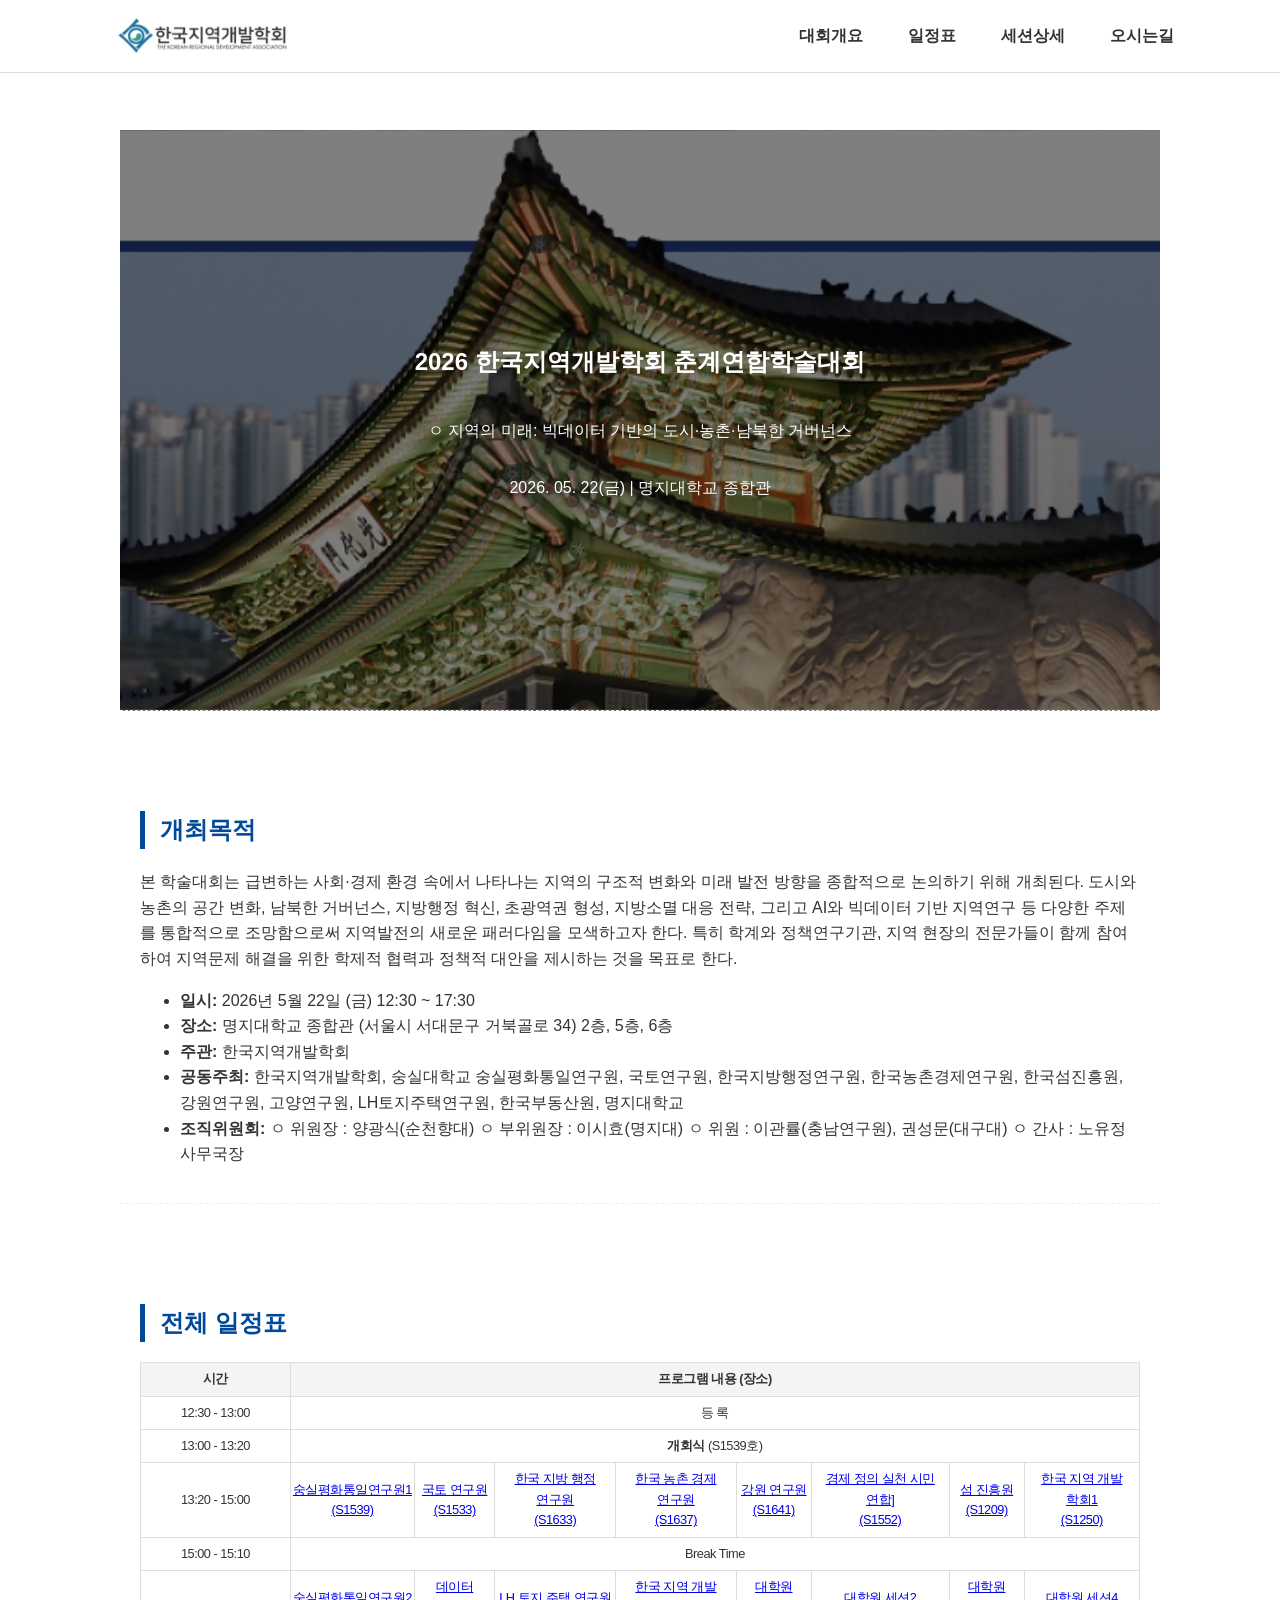
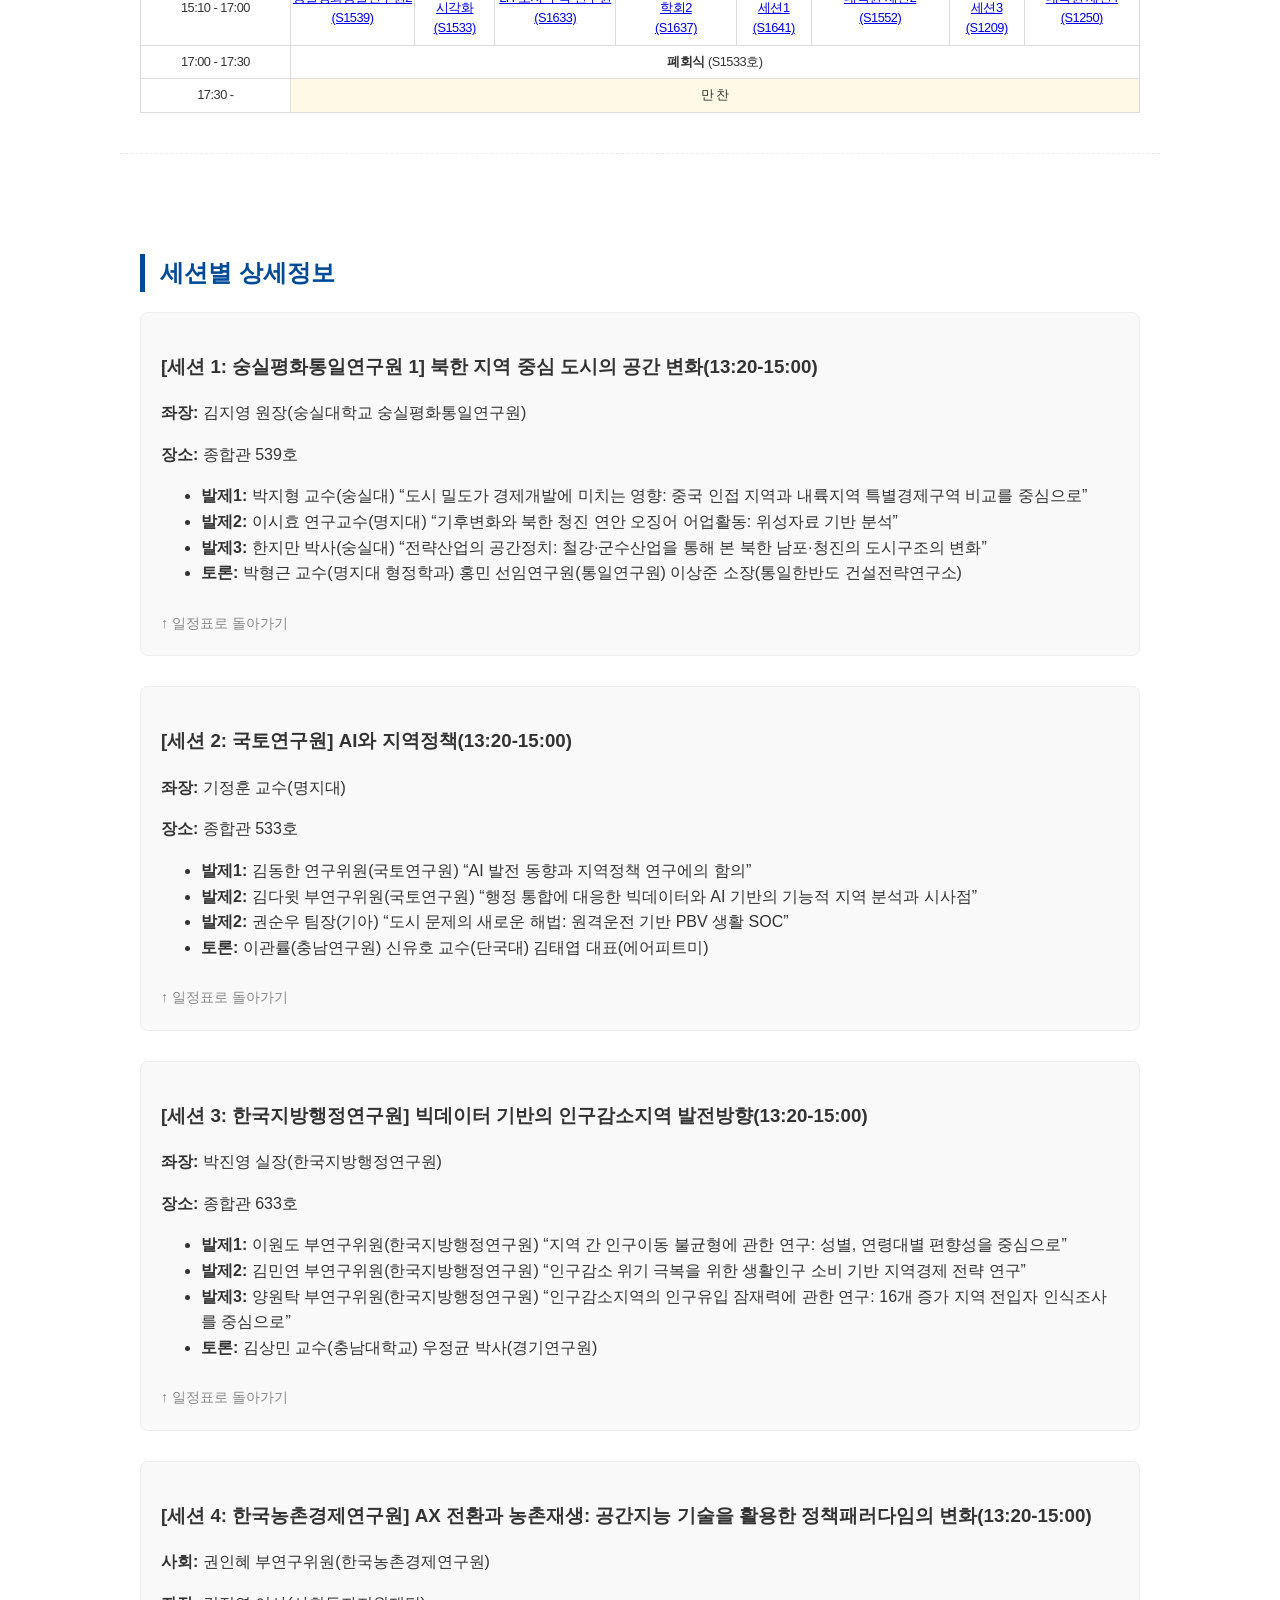
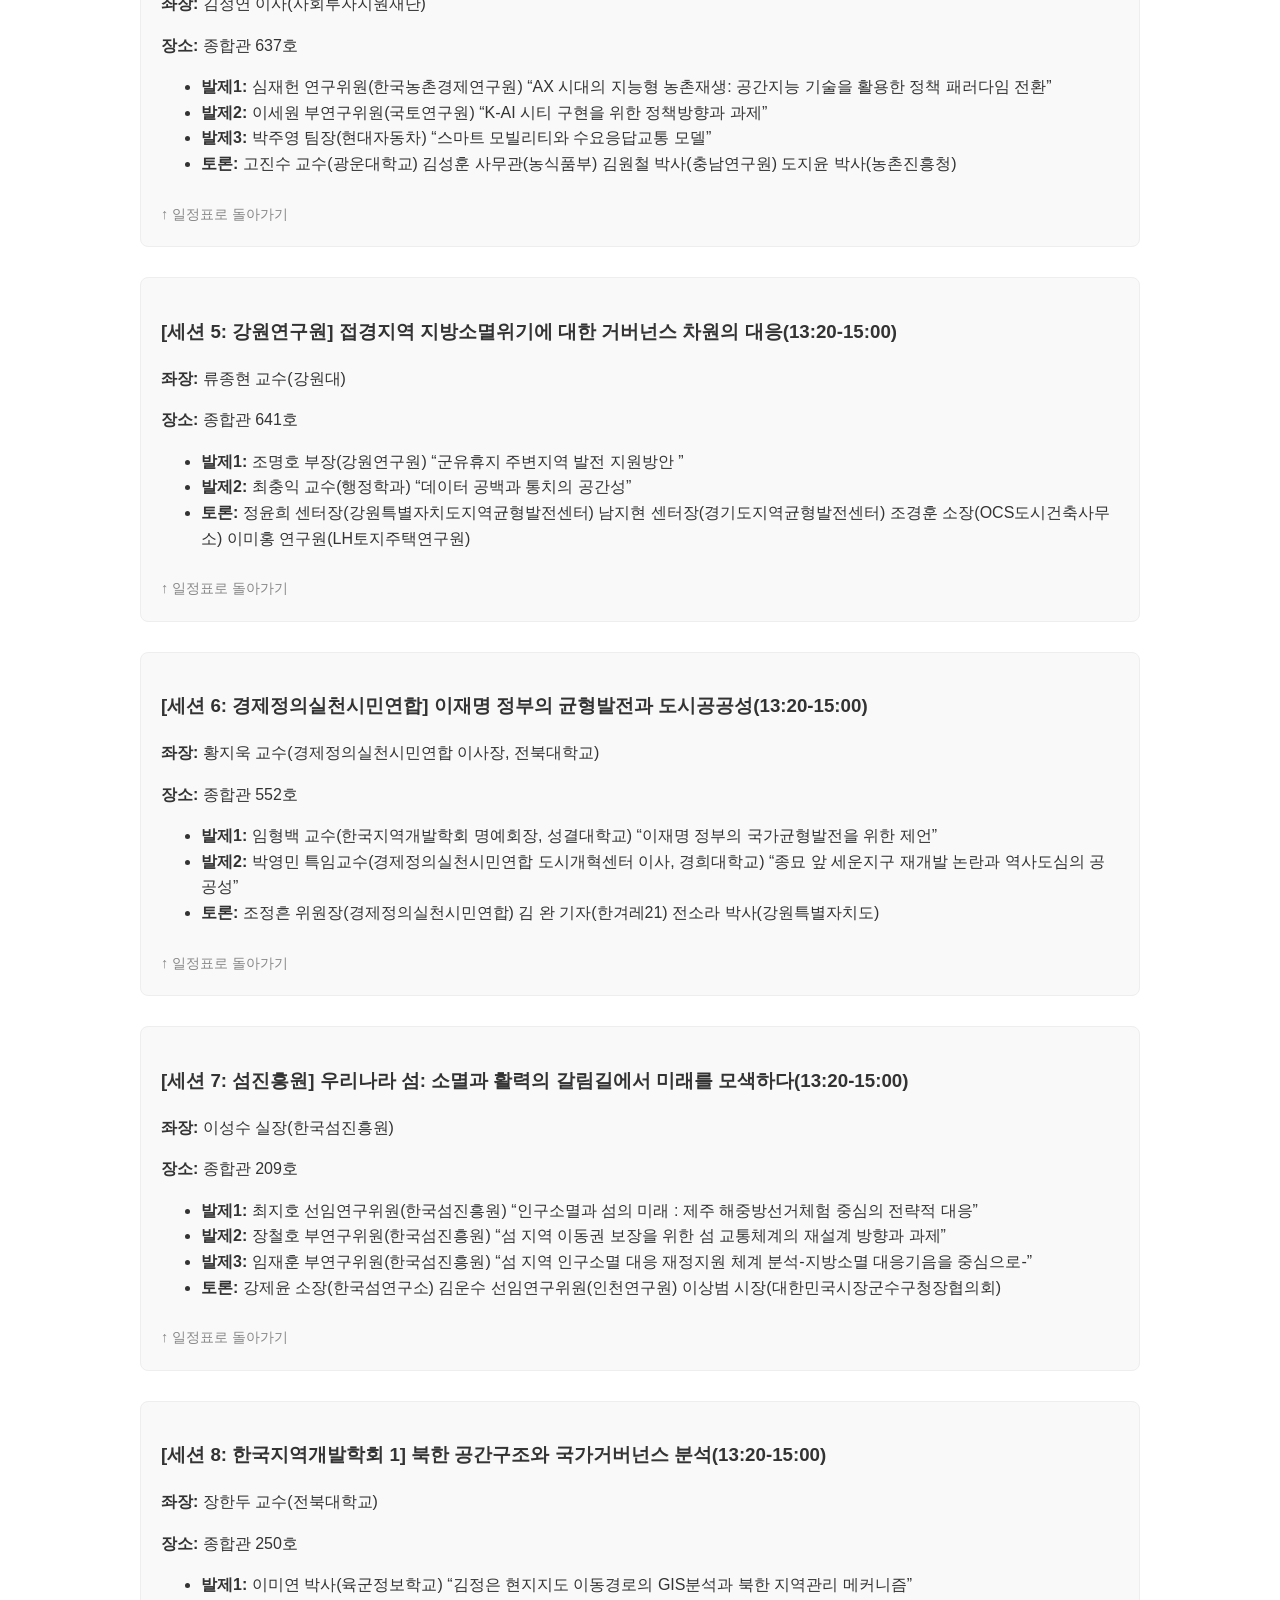
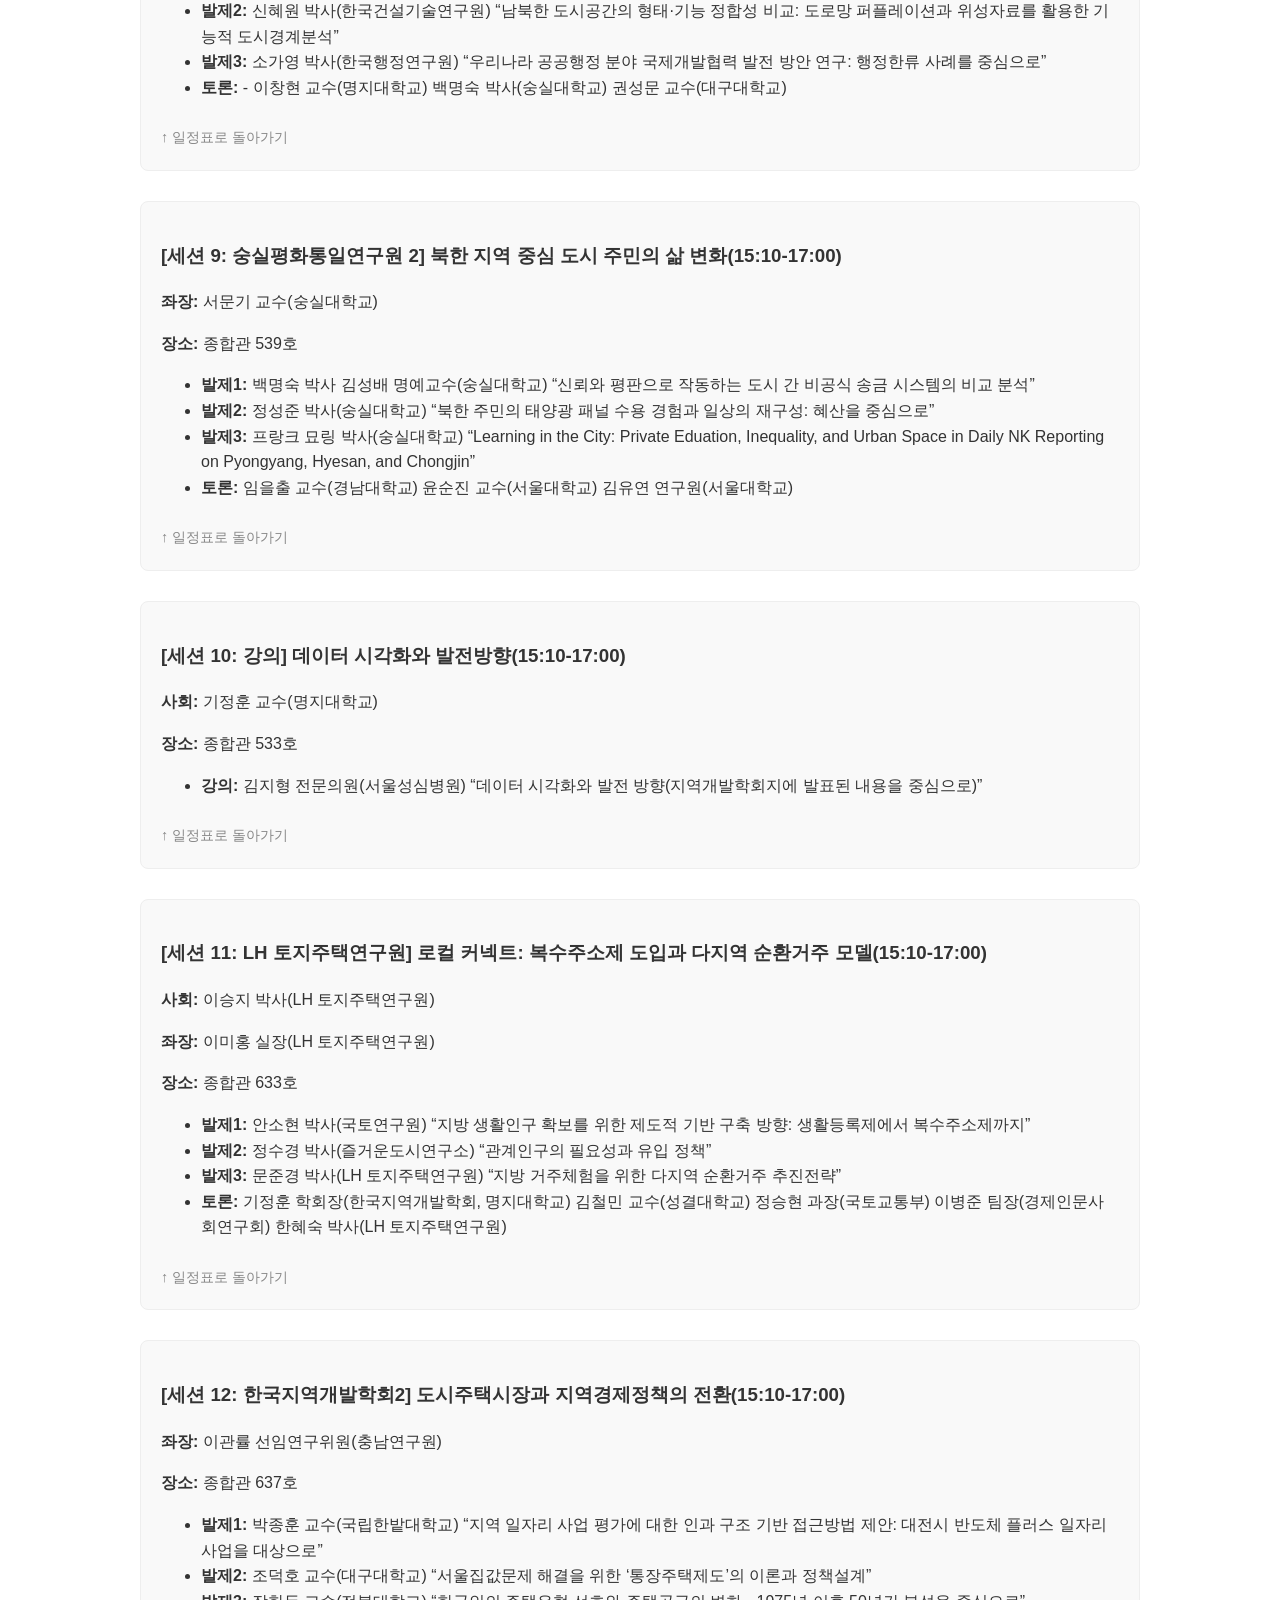
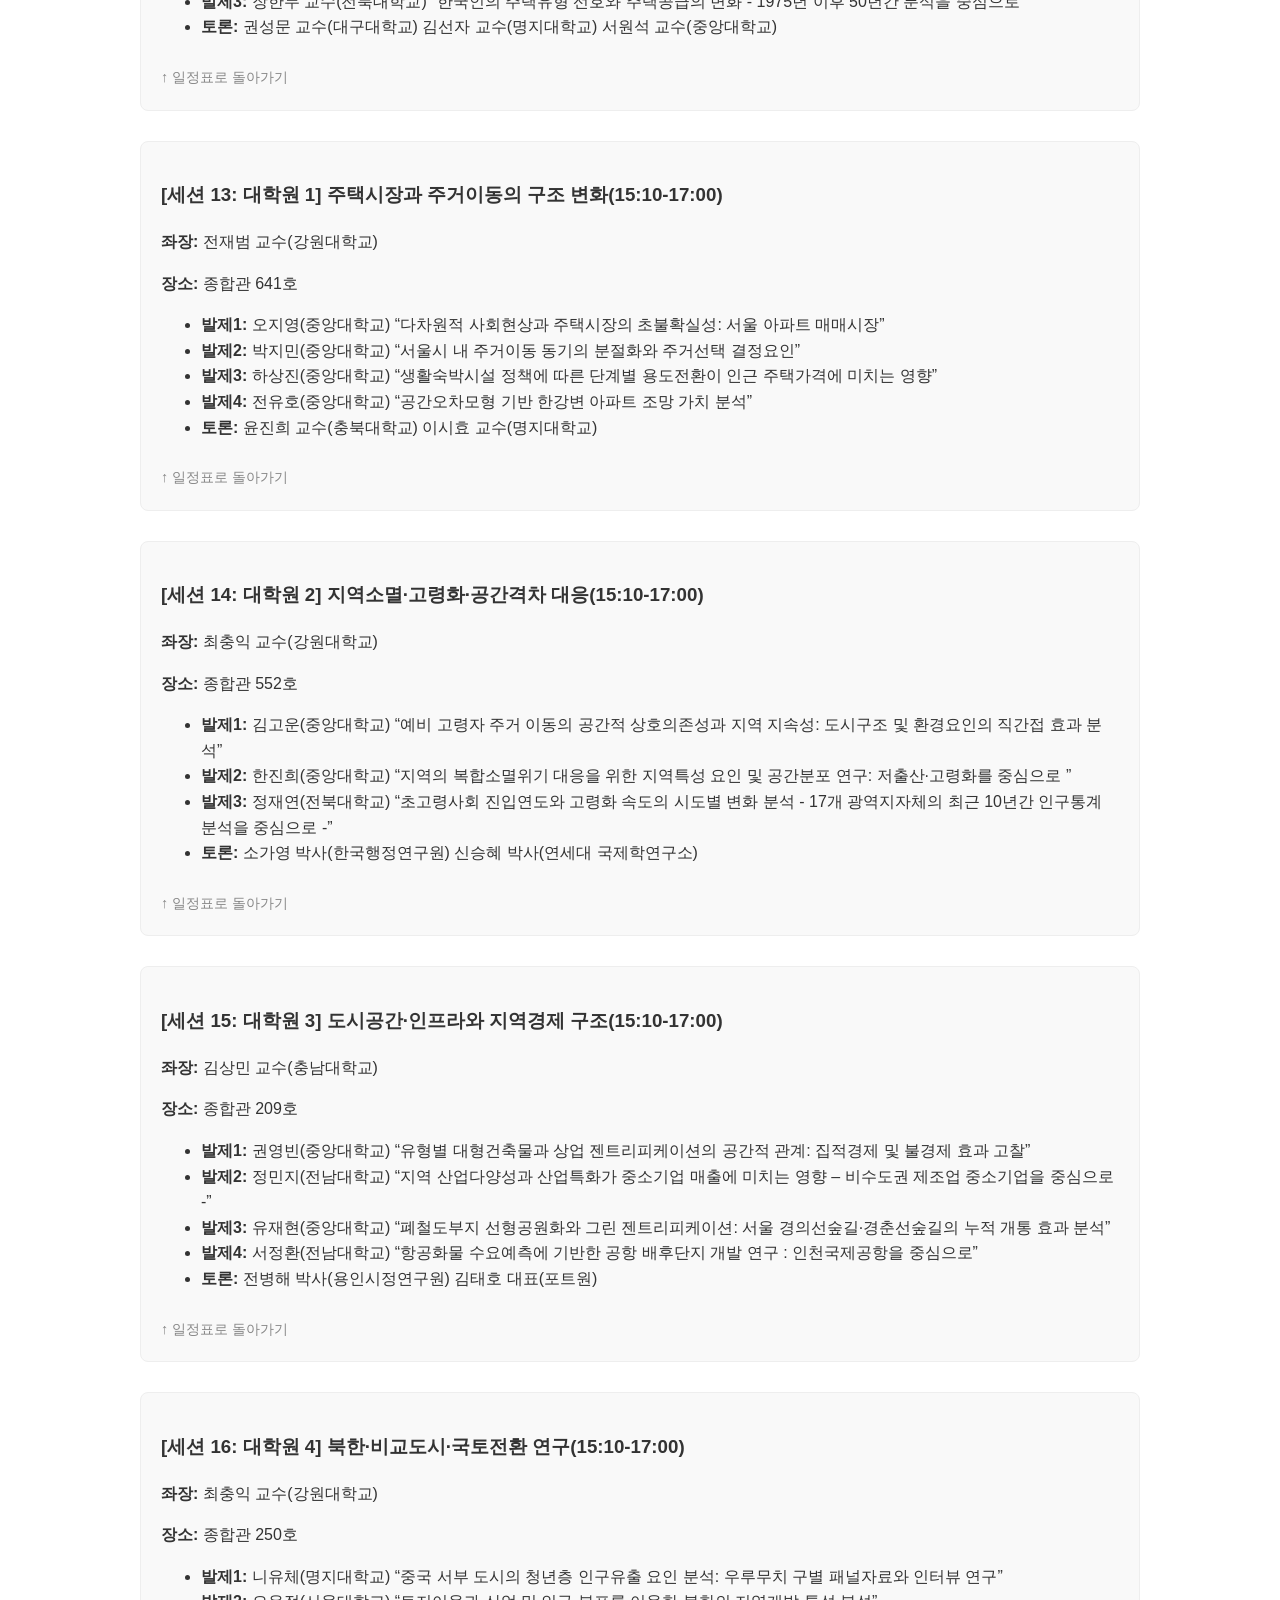
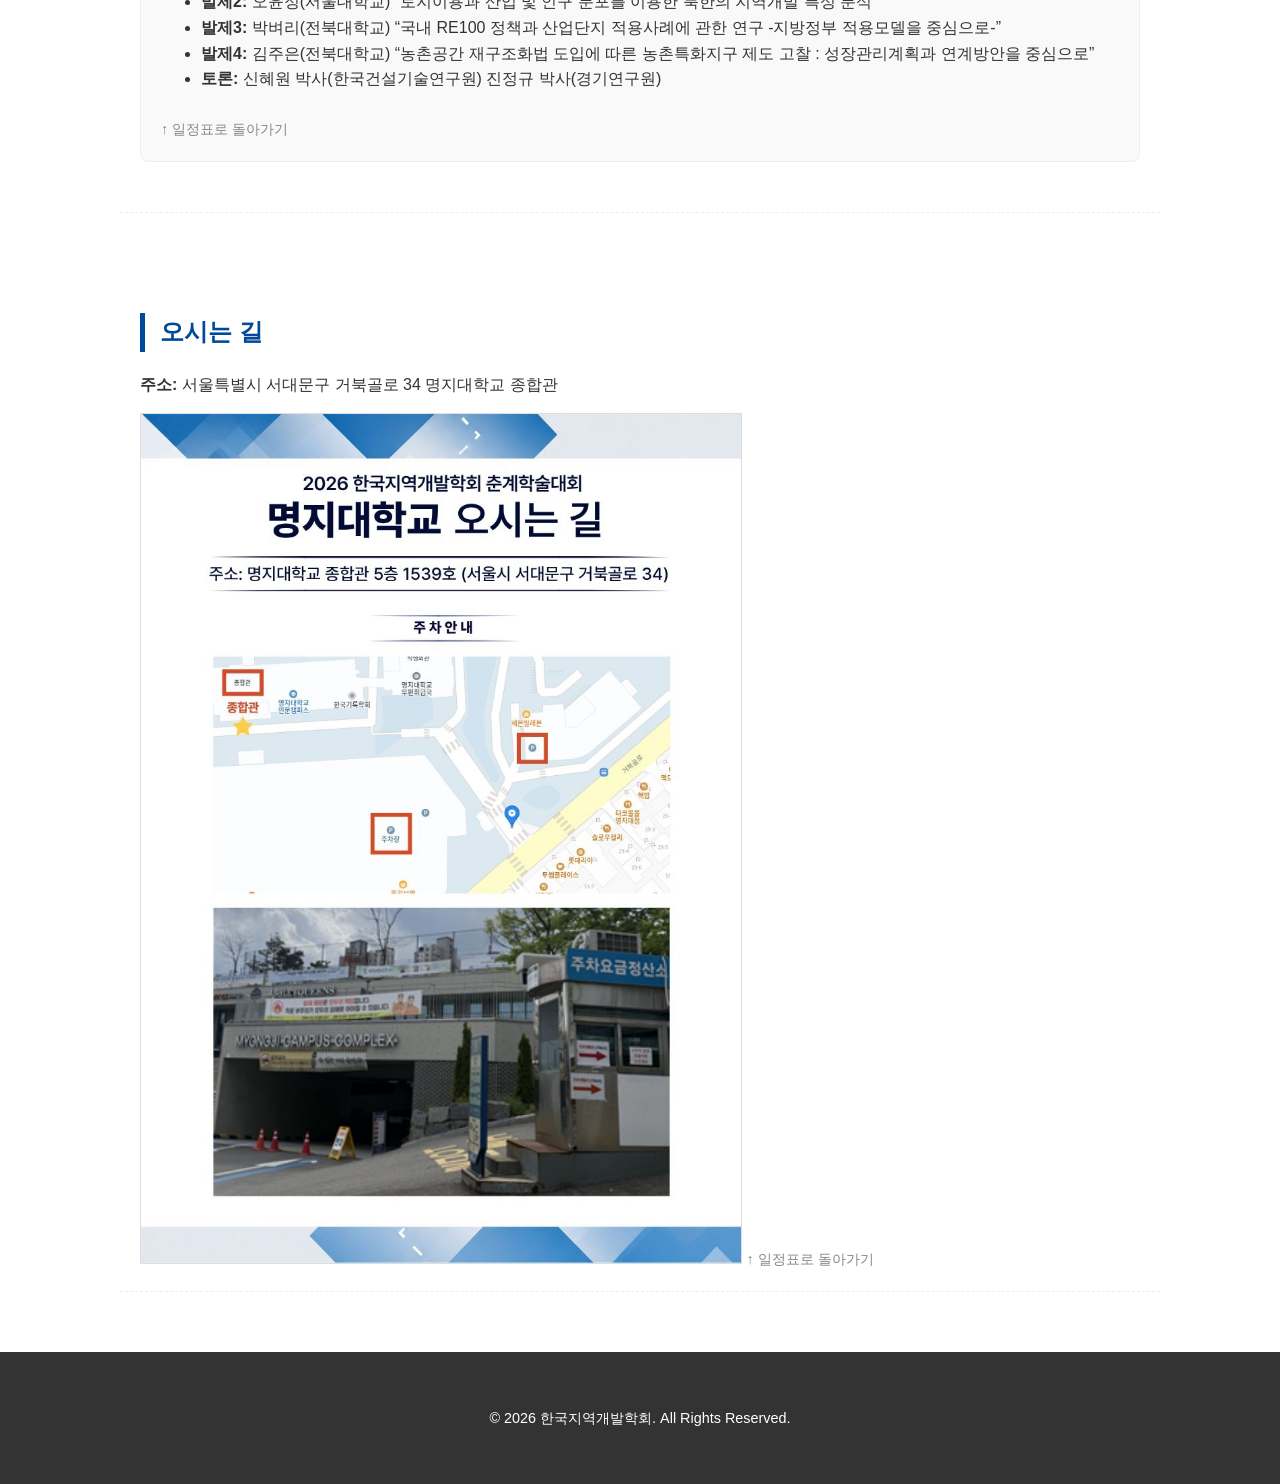
==== commit 95266857: "Update index.html" ====
--- a/index.html
+++ b/index.html
@@ -237,7 +237,7 @@
             <li><strong>발제1:</strong> 박지형 교수(숭실대) “도시 밀도가 경제개발에 미치는 영향: 중국 인접 지역과 내륙지역 특별경제구역 비교를 중심으로”</li>
             <li><strong>발제2:</strong> 이시효 연구교수(명지대) “기후변화와 북한 청진 연안 오징어 어업활동: 위성자료 기반 분석”</li>
             <li><strong>발제3:</strong> 한지만 박사(숭실대) “전략산업의 공간정치: 철강·군수산업을 통해 본 북한 남포·청진의 도시구조의 변화”</li>
-            <li><strong>토론:</strong> 박근형 교수(명지대 형정학과) 홍민 선임연구원(통일연구원) 이상준 소장(통일한반도 건설전략연구소)</li>
+            <li><strong>토론:</strong> 박형근 교수(명지대 형정학과) 홍민 선임연구원(통일연구원) 이상준 소장(통일한반도 건설전략연구소)</li>
         </ul>
         <a href="#timetable" class="back-to-top">↑ 일정표로 돌아가기</a>
     </div>
@@ -261,7 +261,7 @@
         <p><strong>좌장:</strong> 박진영 실장(한국지방행정연구원)</p>
         <p><strong>장소:</strong> 종합관 633호</p>
         <ul>
-            <li><strong>발제1:</strong> 이도원 부연구위원(한국지방행정연구원)  “지역 간 인구이동 불균형에 관한 연구: 성별, 연령대별 편향성을 중심으로”</li>
+            <li><strong>발제1:</strong> 이원도 부연구위원(한국지방행정연구원)  “지역 간 인구이동 불균형에 관한 연구: 성별, 연령대별 편향성을 중심으로”</li>
             <li><strong>발제2:</strong> 김민연 부연구위원(한국지방행정연구원)  “인구감소 위기 극복을 위한 생활인구 소비 기반 지역경제 전략 연구”</li>
             <li><strong>발제3:</strong> 양원탁 부연구위원(한국지방행정연구원)  “인구감소지역의 인구유입 잠재력에 관한 연구: 16개 증가 지역 전입자 인식조사를 중심으로”</li>
             <li><strong>토론:</strong> 김상민 교수(충남대학교) 우정균 박사(경기연구원)</li>
@@ -361,7 +361,8 @@
 <!-- 제1세션 예시 -->
     <div class="session-detail" id="s11">
         <h3>[세션 11: LH 토지주택연구원] 로컬 커넥트: 복수주소제 도입과 다지역 순환거주 모델(15:10-17:00)</h3>
-        <p><strong>좌장:</strong> 이승지 박사(LH 토지주택연구원)</p>
+        <p><strong>사회:</strong> 이승지 박사(LH 토지주택연구원)</p>
+        <p><strong>좌장:</strong> 이미홍 실장(LH 토지주택연구원)</p>
         <p><strong>장소:</strong> 종합관 633호</p>
         <ul>
             <li><strong>발제1:</strong> 안소현 박사(국토연구원) “지방 생활인구 확보를 위한 제도적 기반 구축 방향: 생활등록제에서 복수주소제까지”</li>
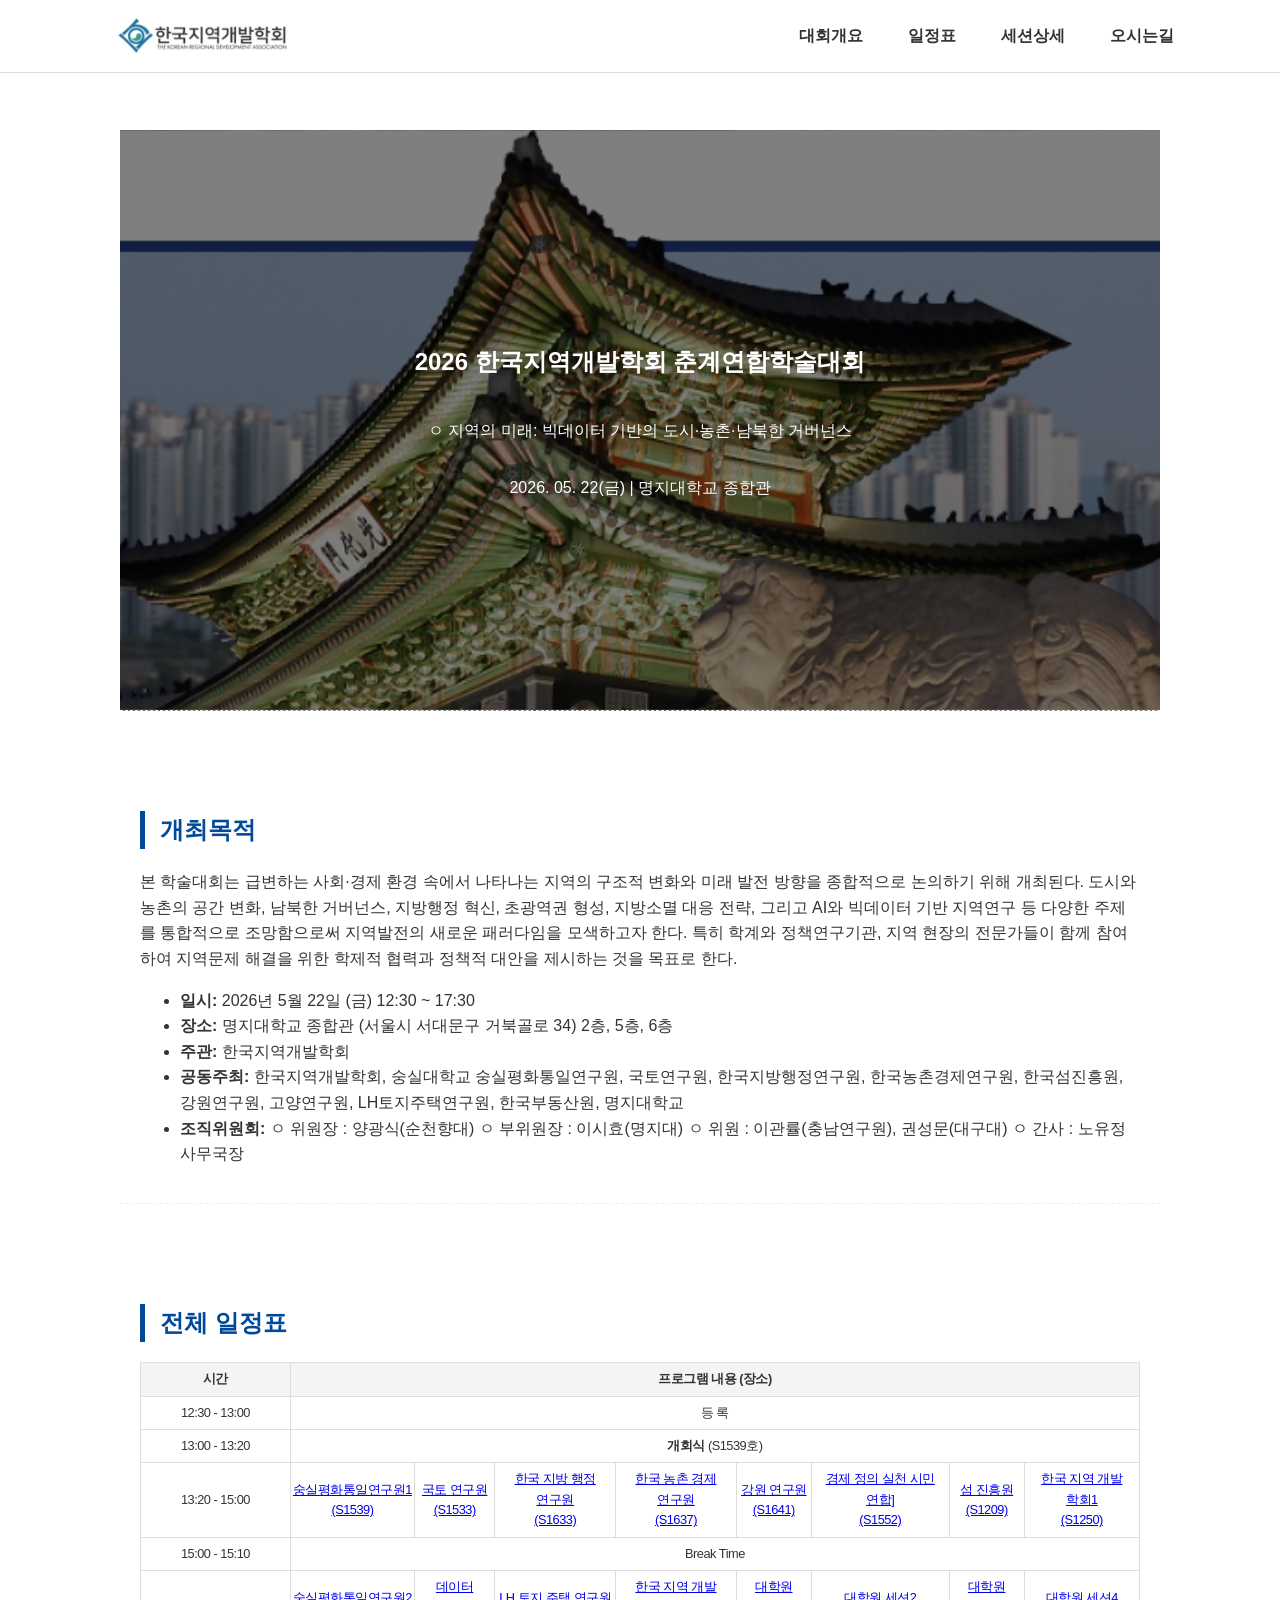
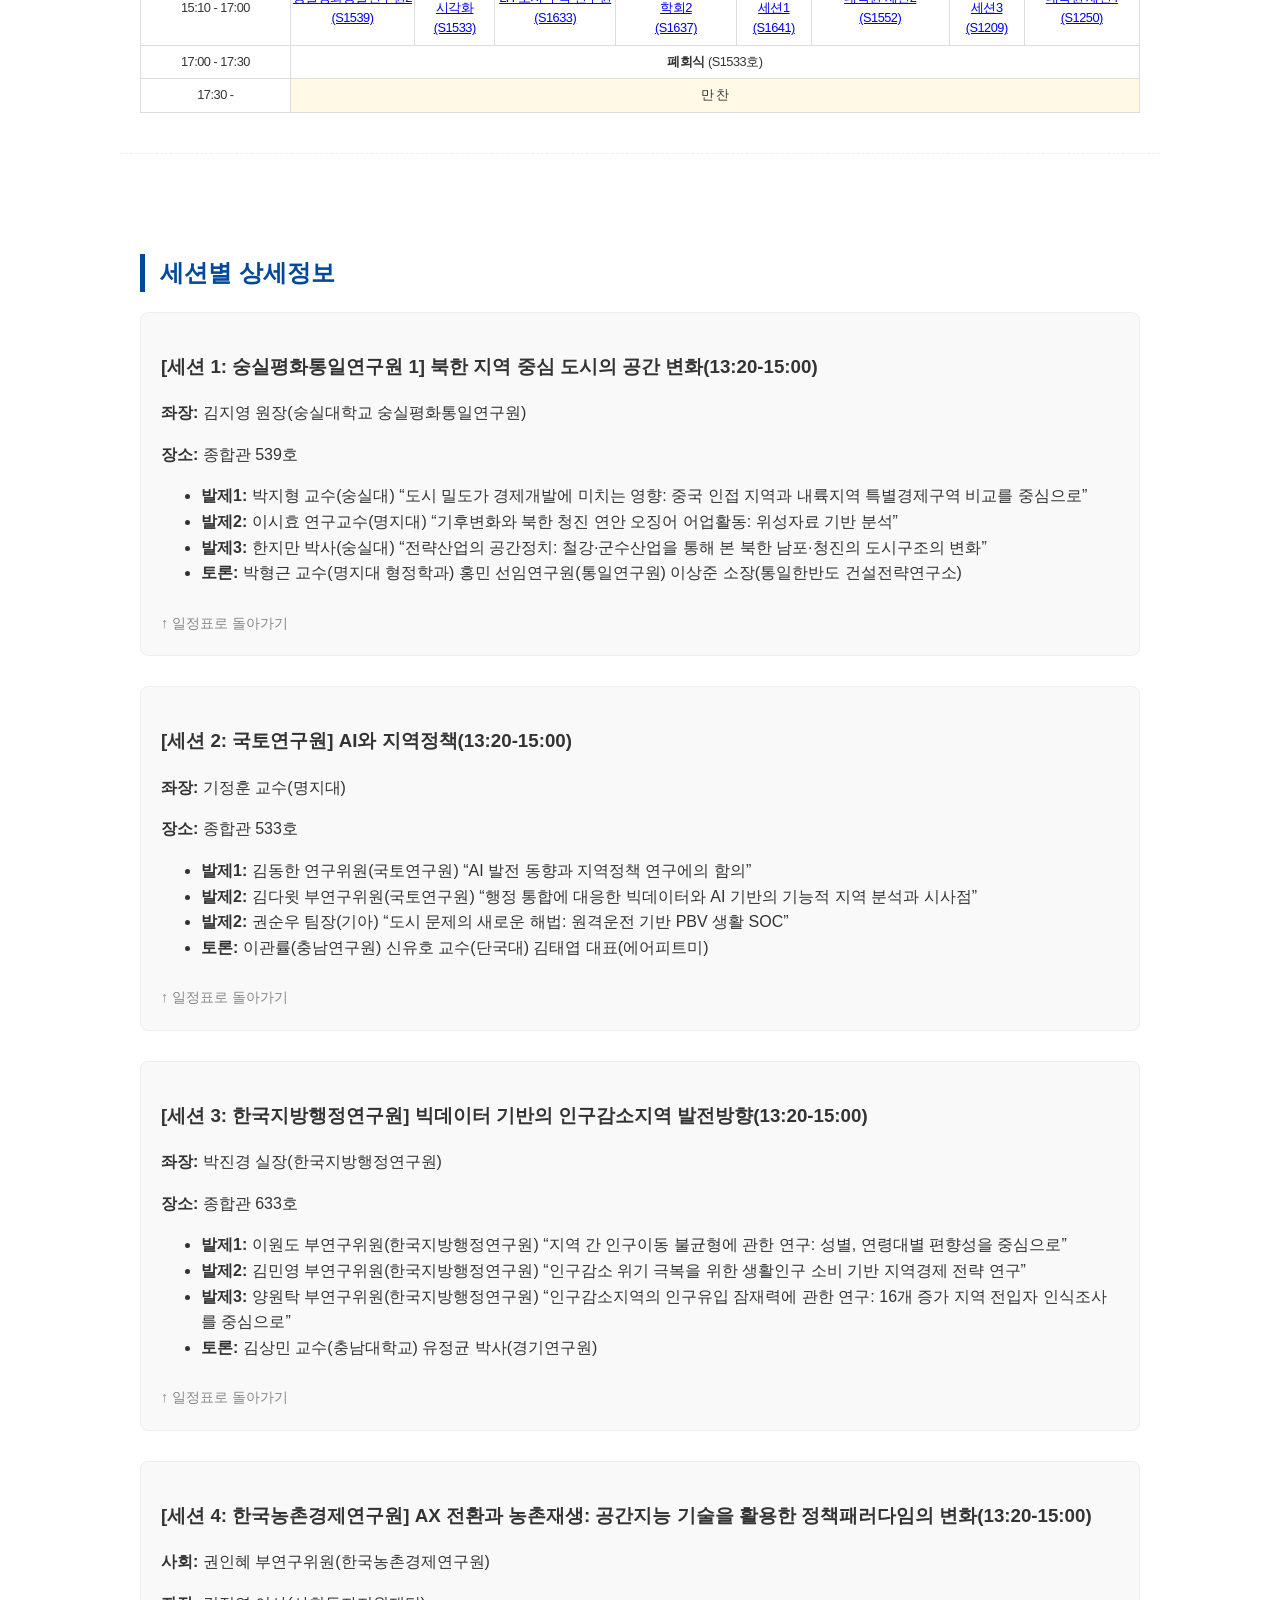
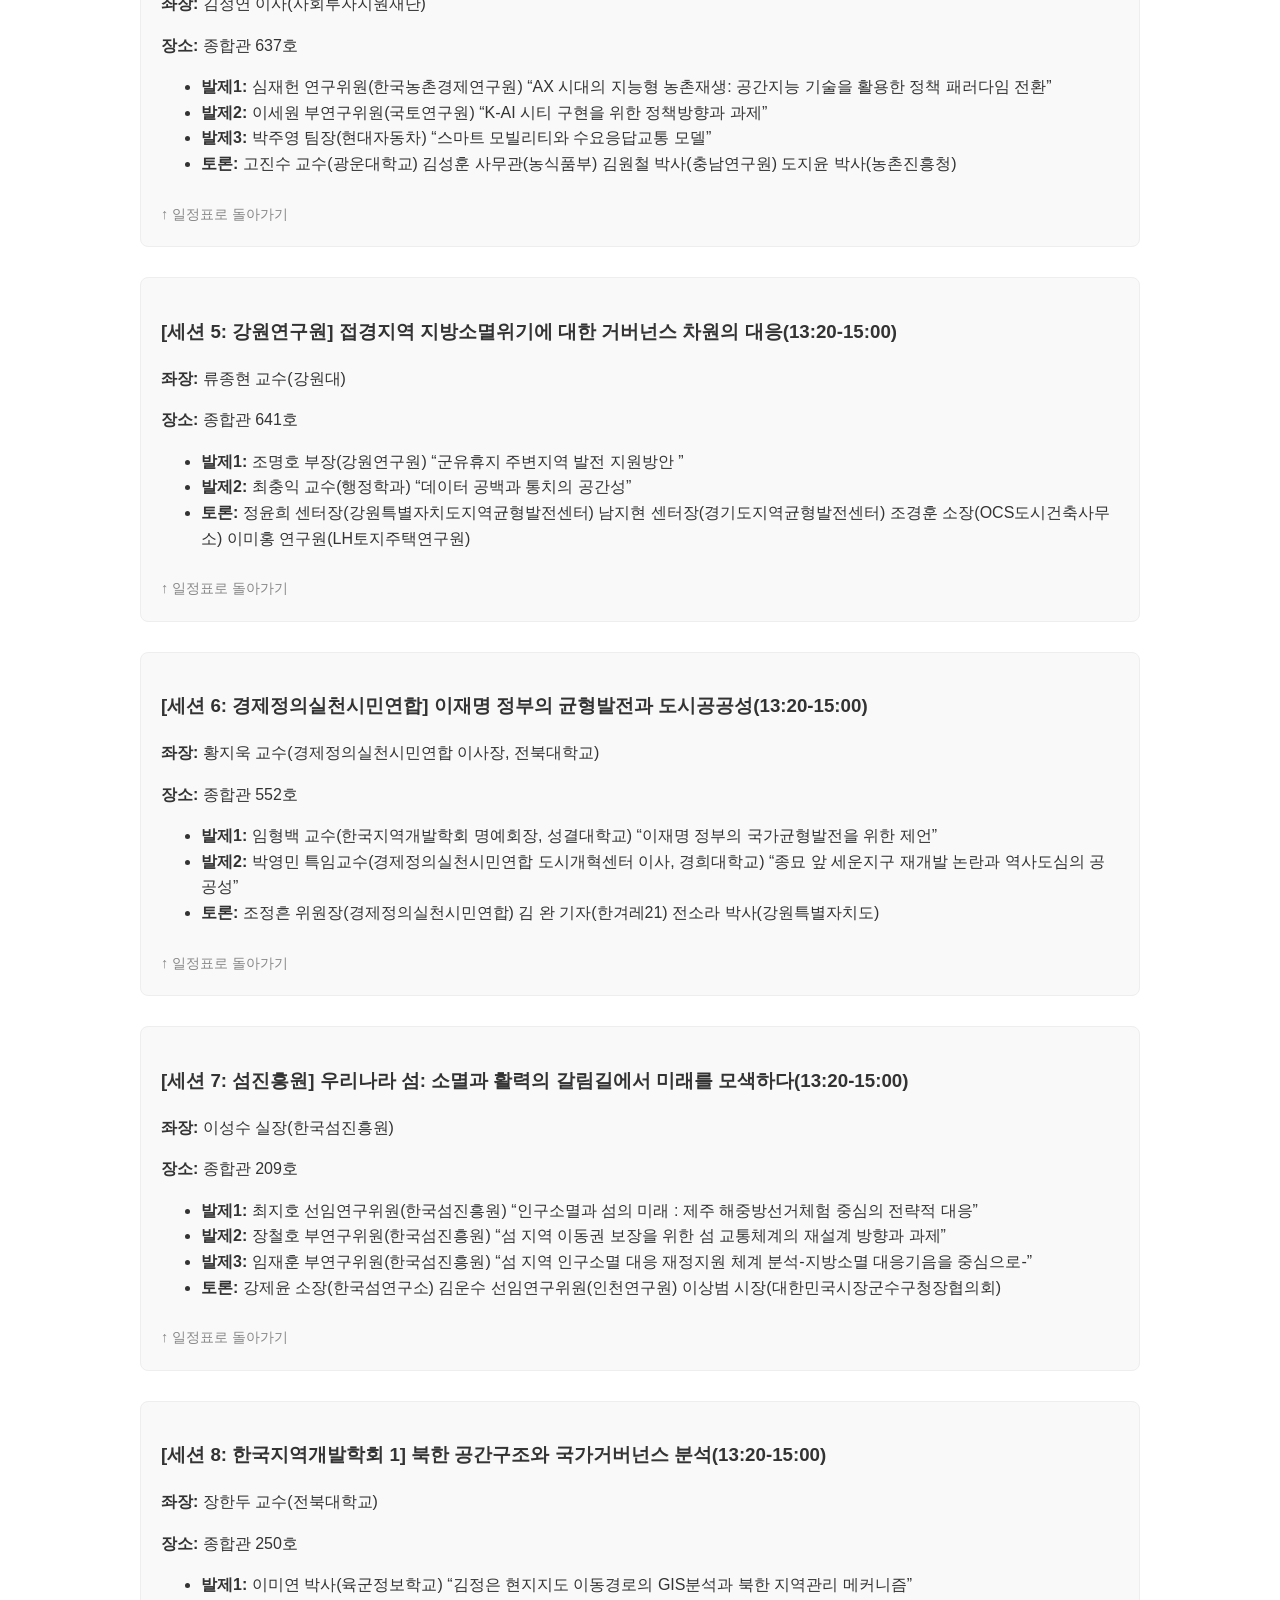
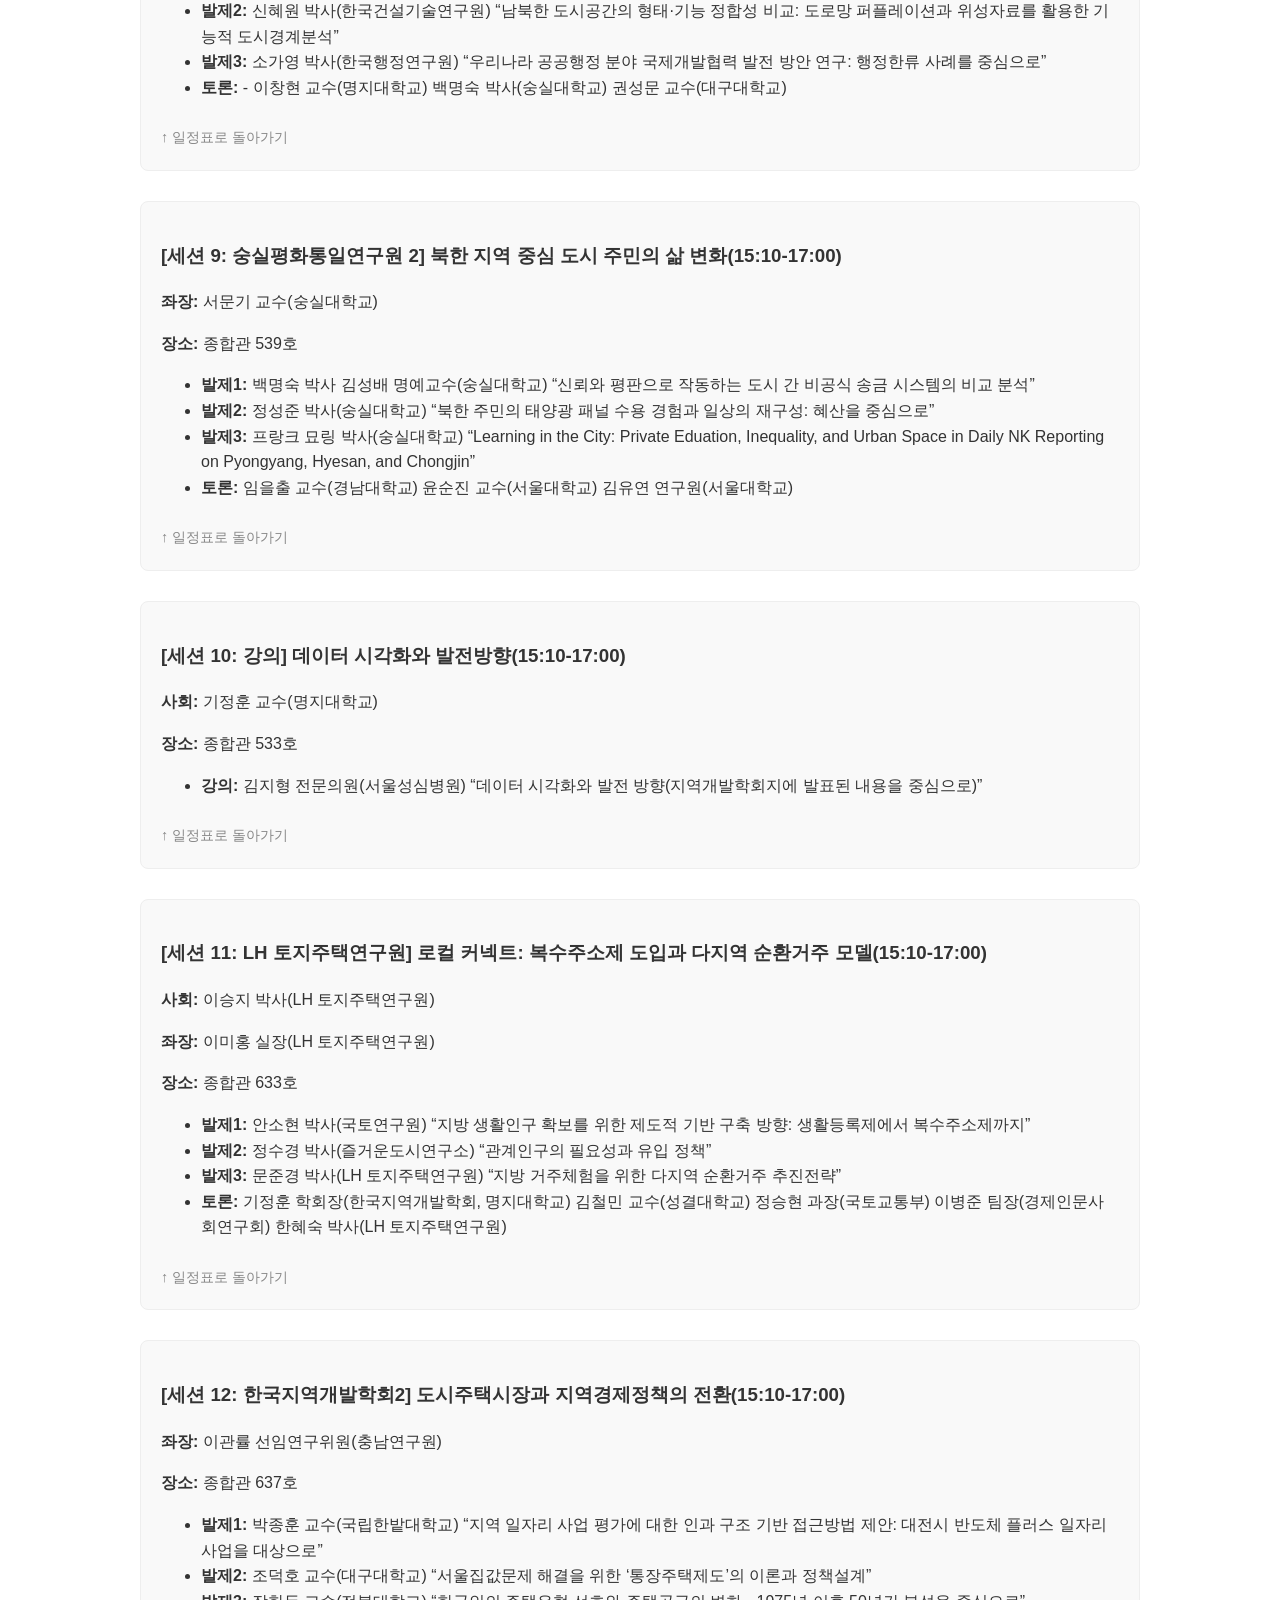
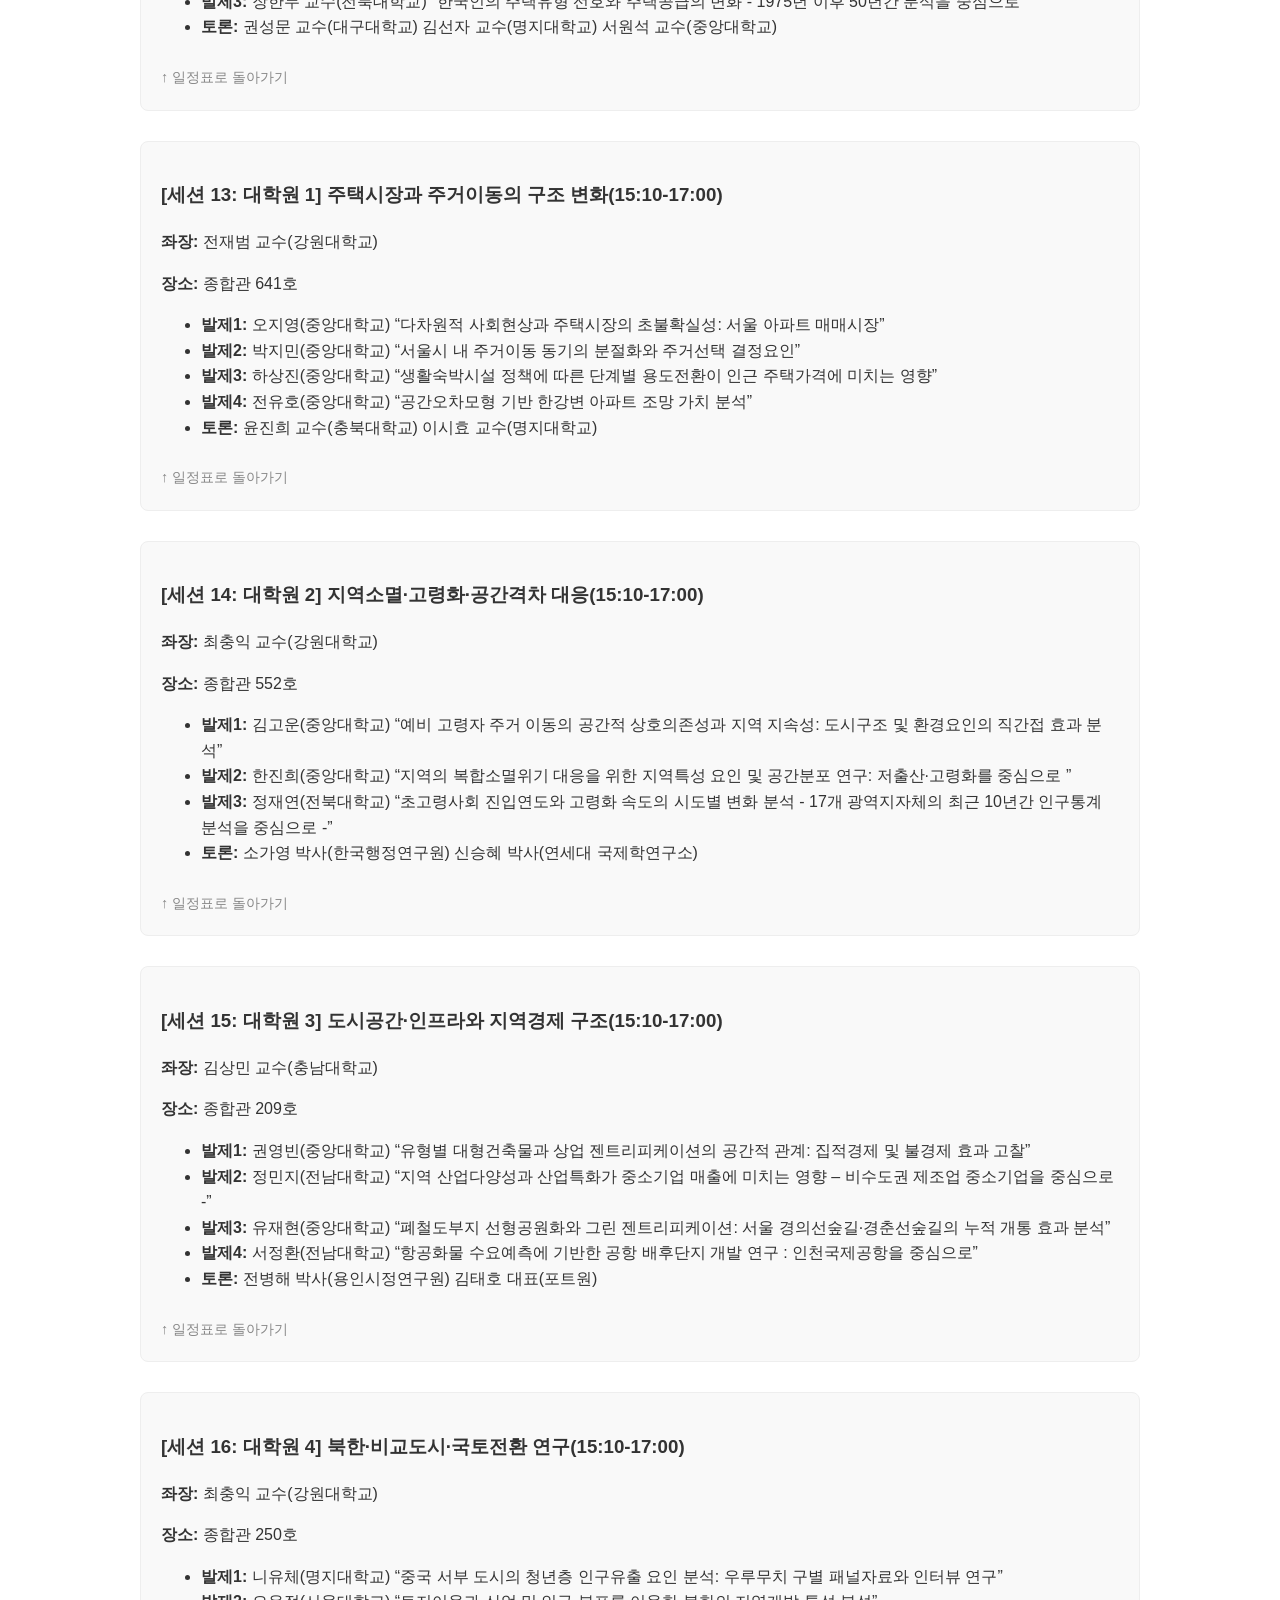
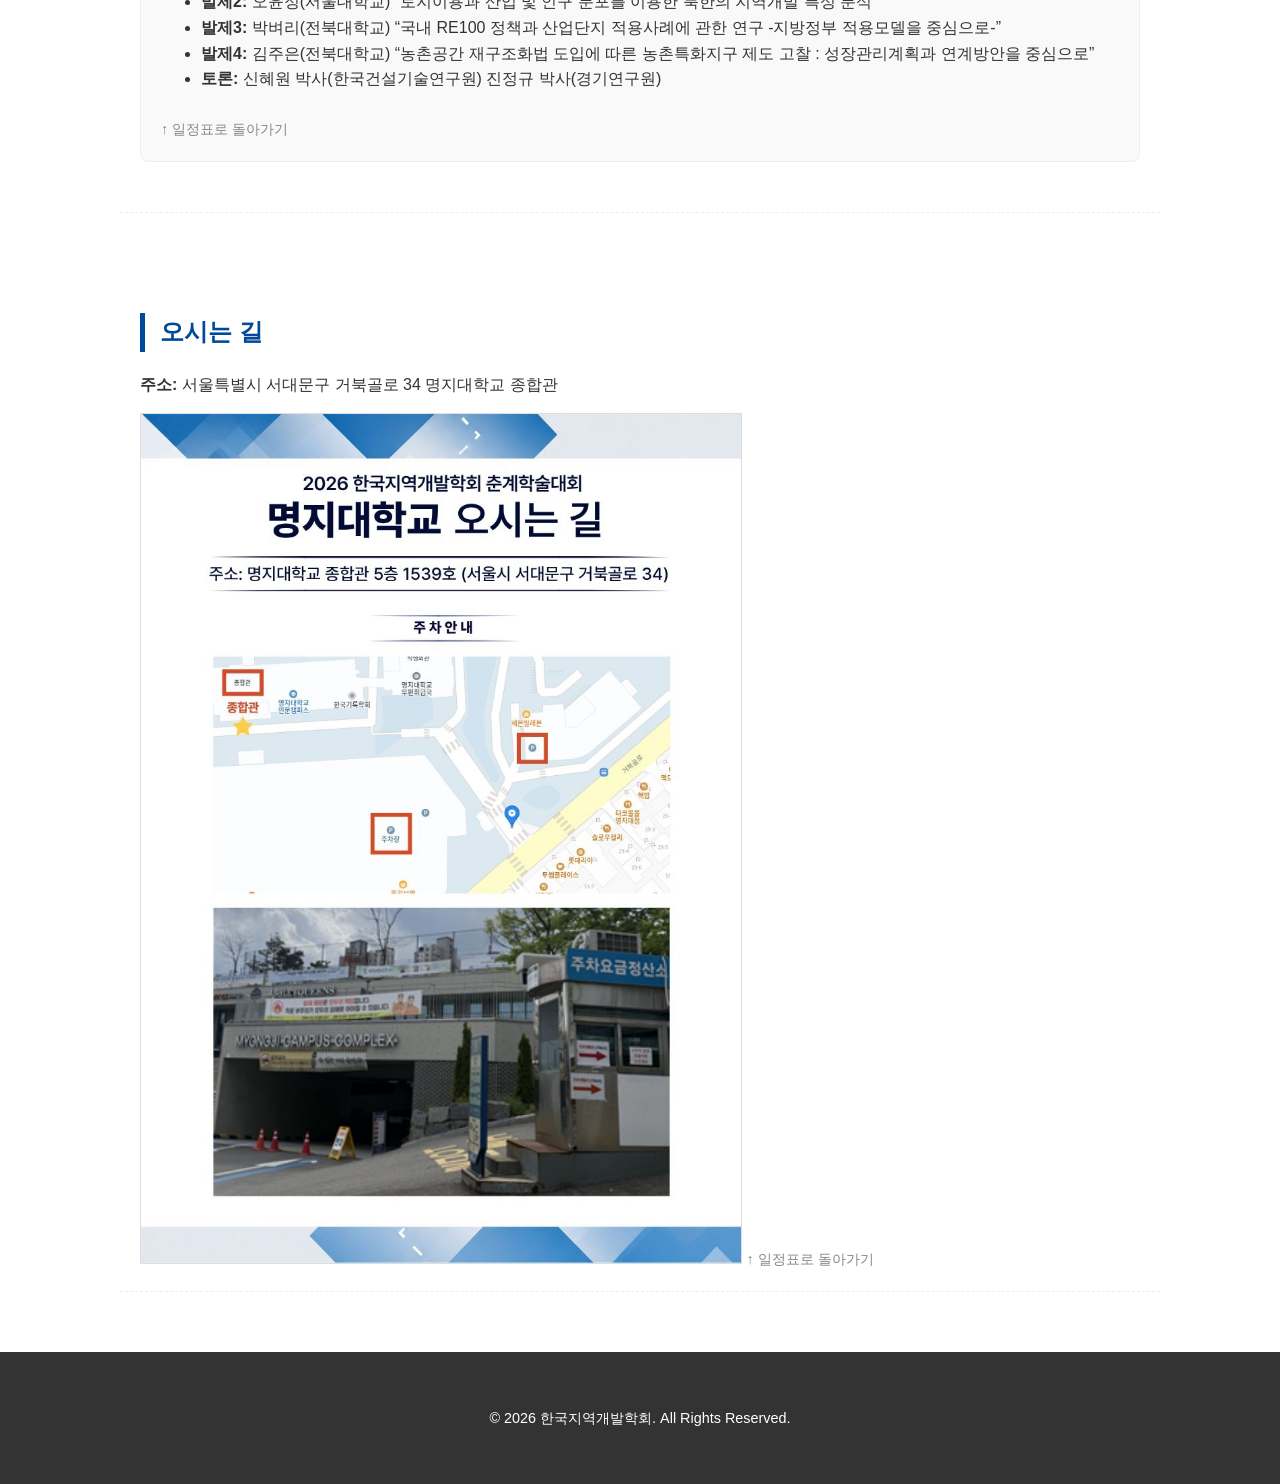
==== commit 3f74e397: "Update index.html" ====
--- a/index.html
+++ b/index.html
@@ -258,13 +258,13 @@
 <!-- 제1세션 예시 -->
     <div class="session-detail" id="s3">
         <h3>[세션 3: 한국지방행정연구원] 빅데이터 기반의 인구감소지역 발전방향(13:20-15:00)</h3>
-        <p><strong>좌장:</strong> 박진영 실장(한국지방행정연구원)</p>
+        <p><strong>좌장:</strong> 박진경 실장(한국지방행정연구원)</p>
         <p><strong>장소:</strong> 종합관 633호</p>
         <ul>
             <li><strong>발제1:</strong> 이원도 부연구위원(한국지방행정연구원)  “지역 간 인구이동 불균형에 관한 연구: 성별, 연령대별 편향성을 중심으로”</li>
-            <li><strong>발제2:</strong> 김민연 부연구위원(한국지방행정연구원)  “인구감소 위기 극복을 위한 생활인구 소비 기반 지역경제 전략 연구”</li>
+            <li><strong>발제2:</strong> 김민영 부연구위원(한국지방행정연구원)  “인구감소 위기 극복을 위한 생활인구 소비 기반 지역경제 전략 연구”</li>
             <li><strong>발제3:</strong> 양원탁 부연구위원(한국지방행정연구원)  “인구감소지역의 인구유입 잠재력에 관한 연구: 16개 증가 지역 전입자 인식조사를 중심으로”</li>
-            <li><strong>토론:</strong> 김상민 교수(충남대학교) 우정균 박사(경기연구원)</li>
+            <li><strong>토론:</strong> 김상민 교수(충남대학교) 유정균 박사(경기연구원)</li>
         </ul>
         <a href="#timetable" class="back-to-top">↑ 일정표로 돌아가기</a>
     </div>
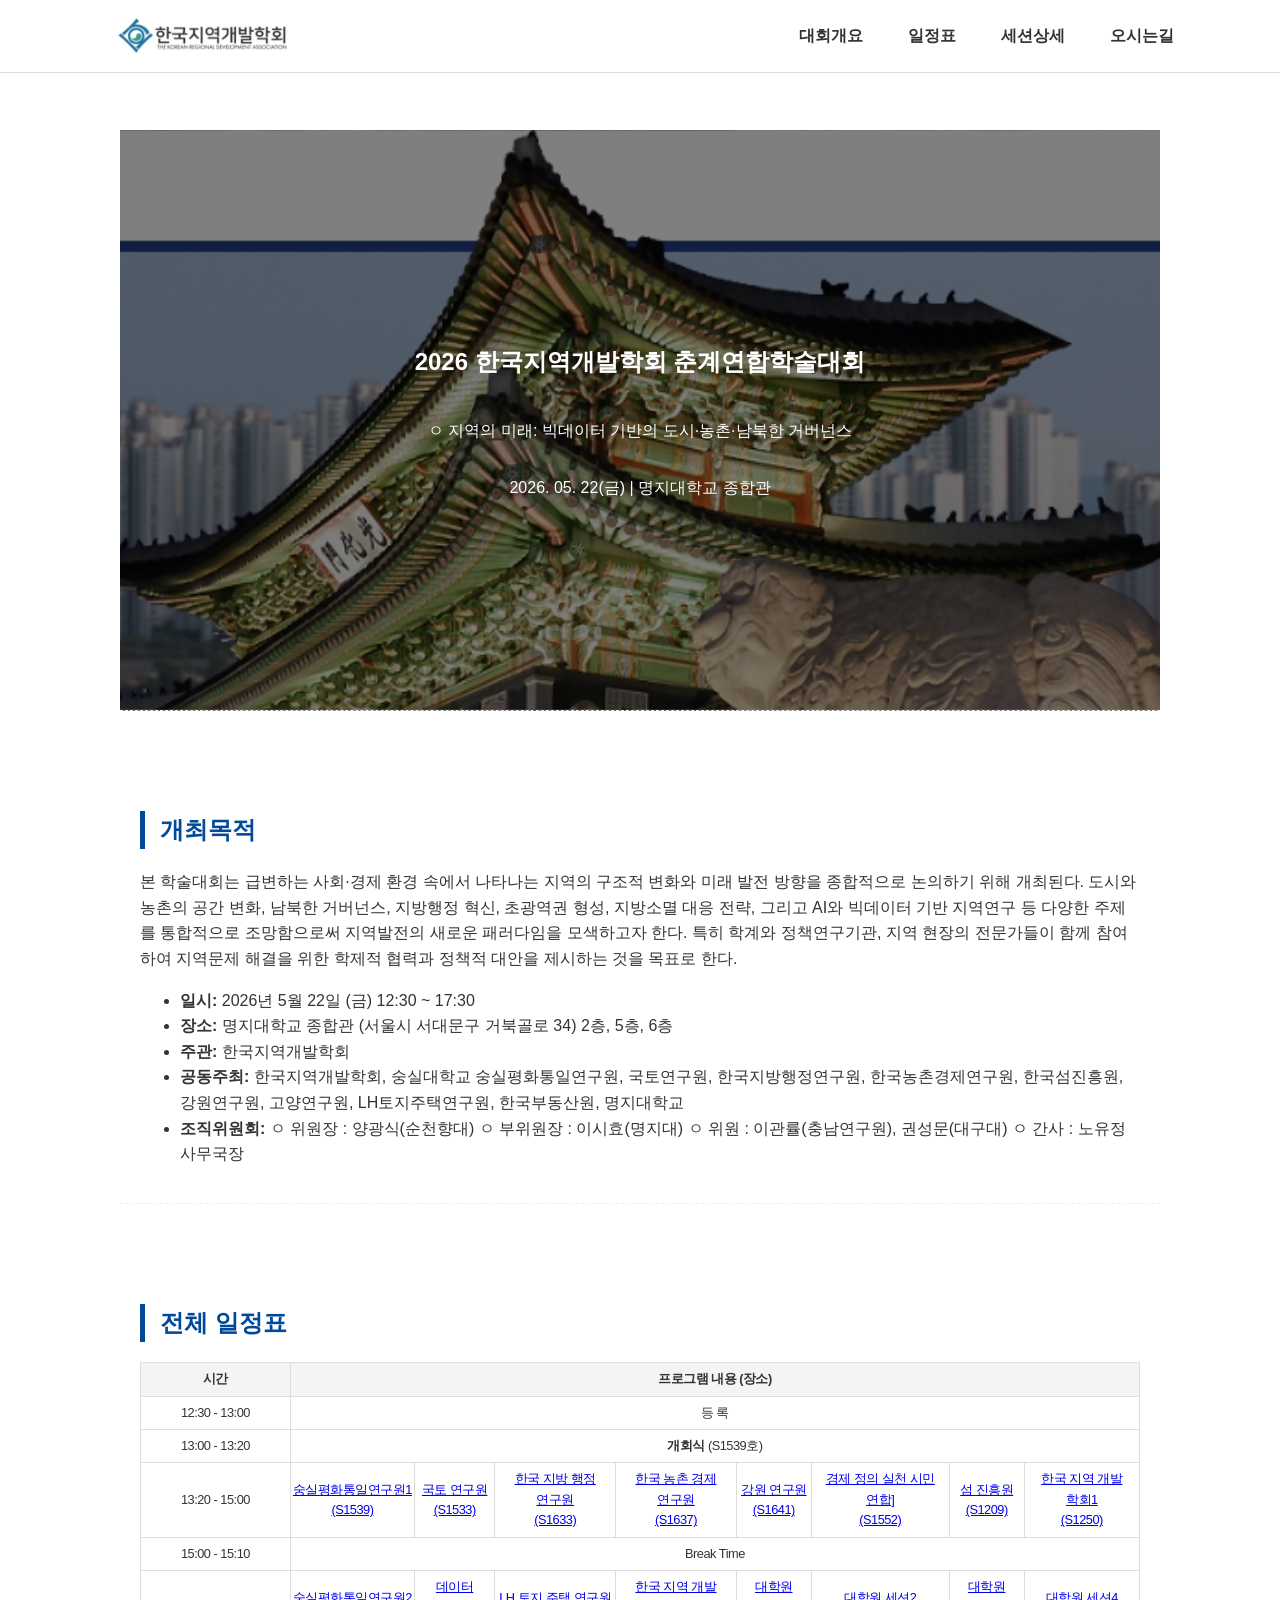
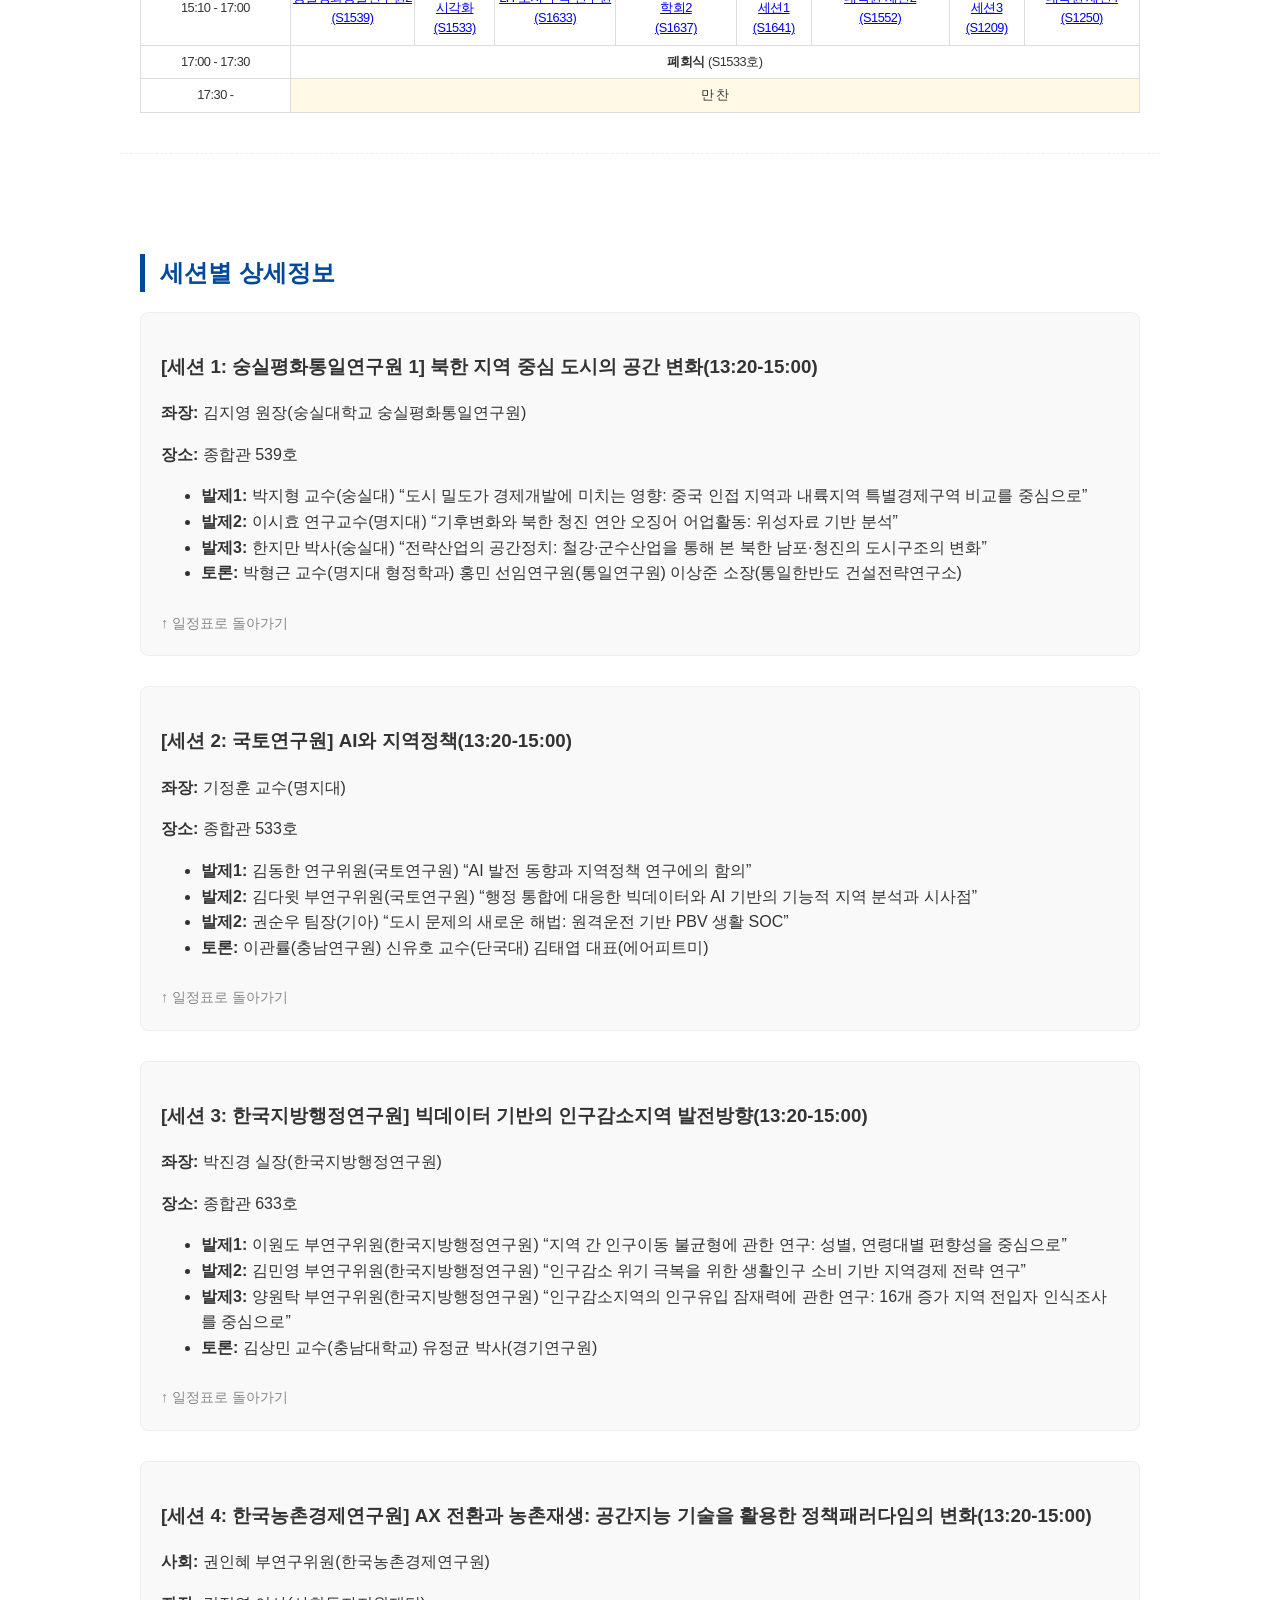
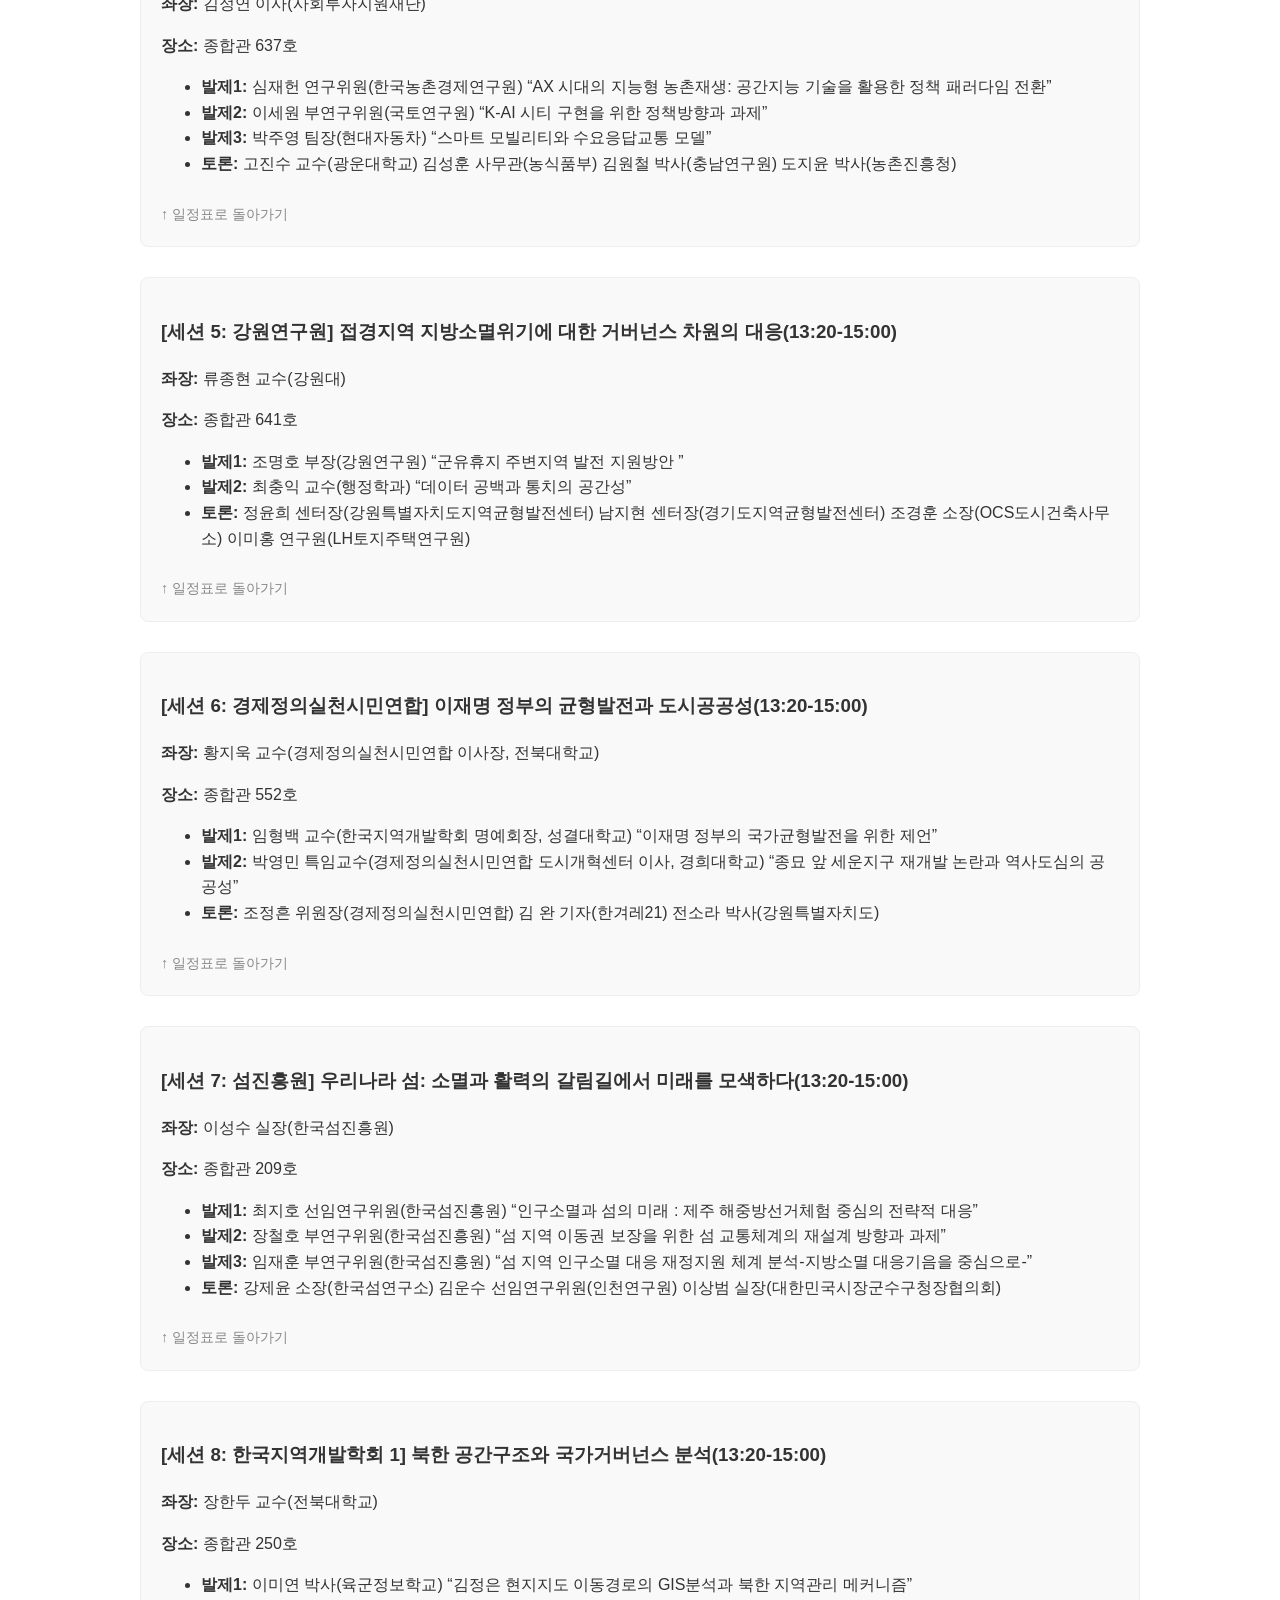
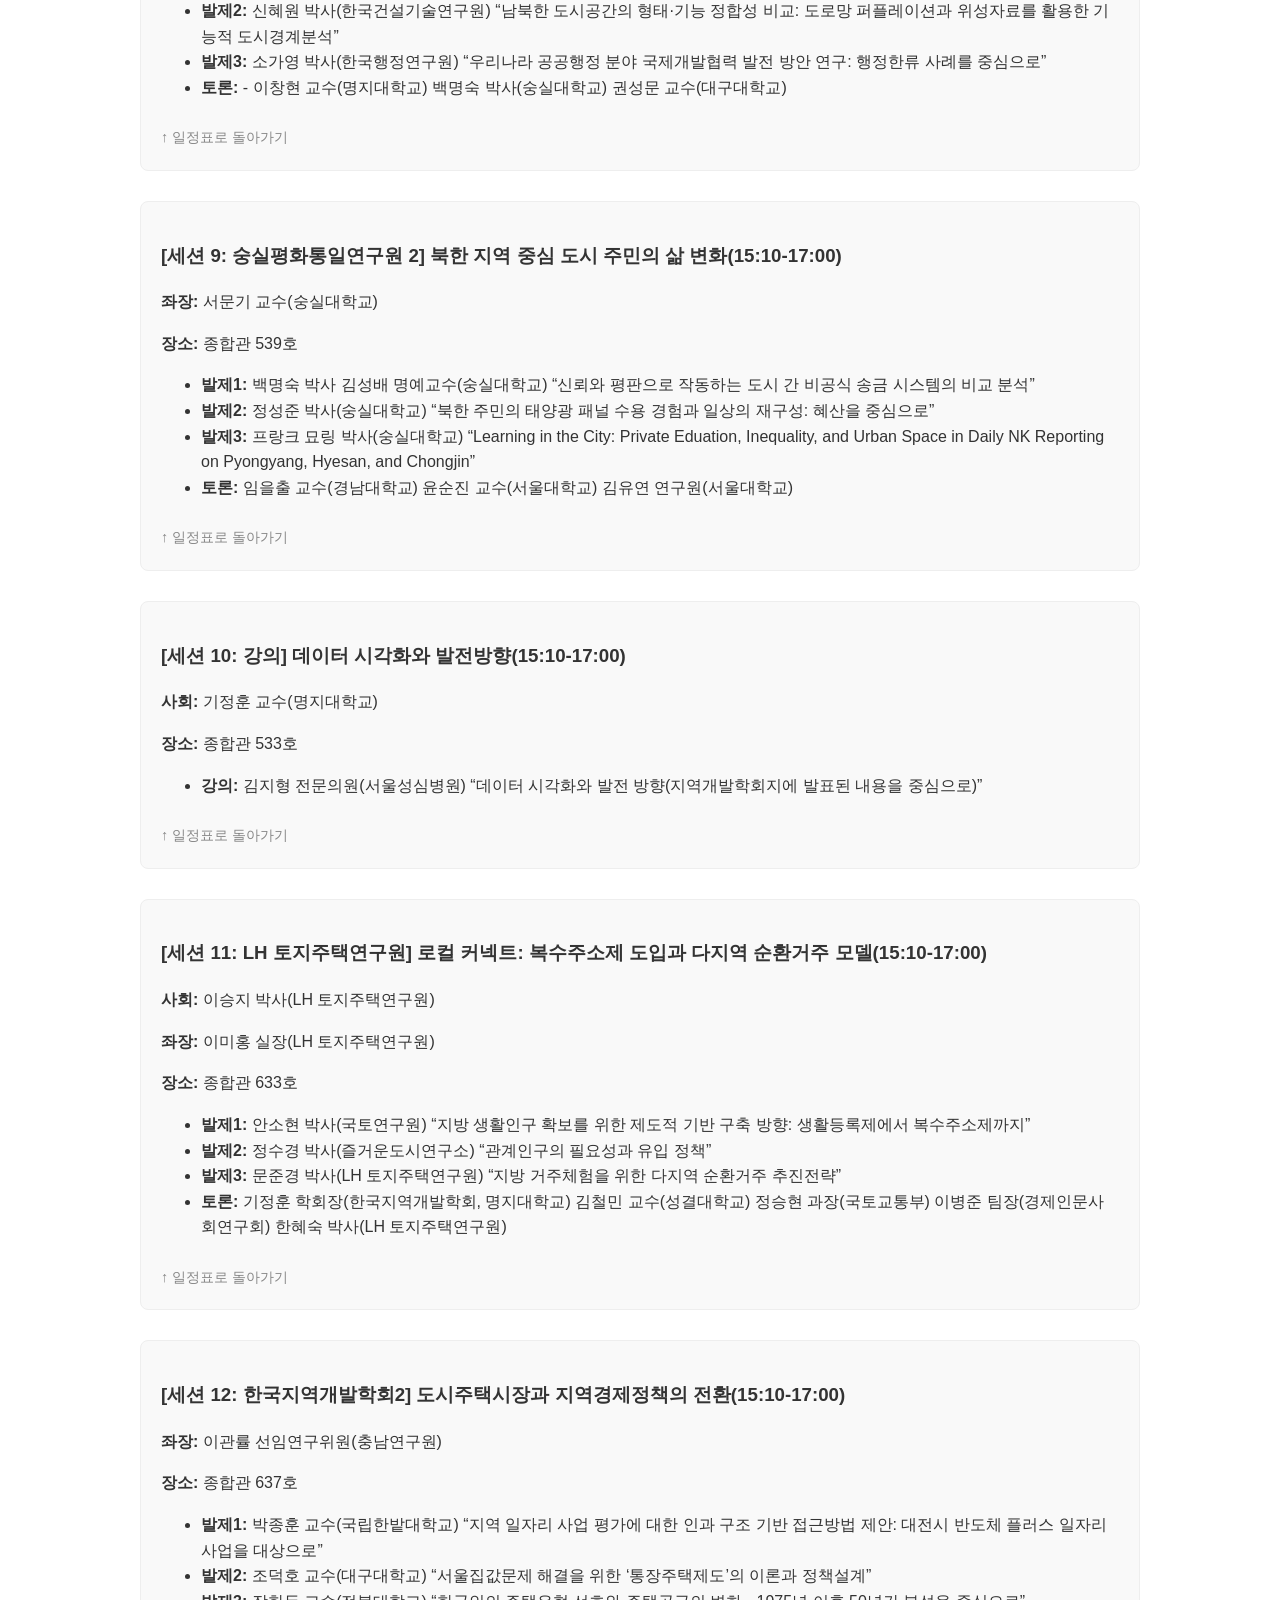
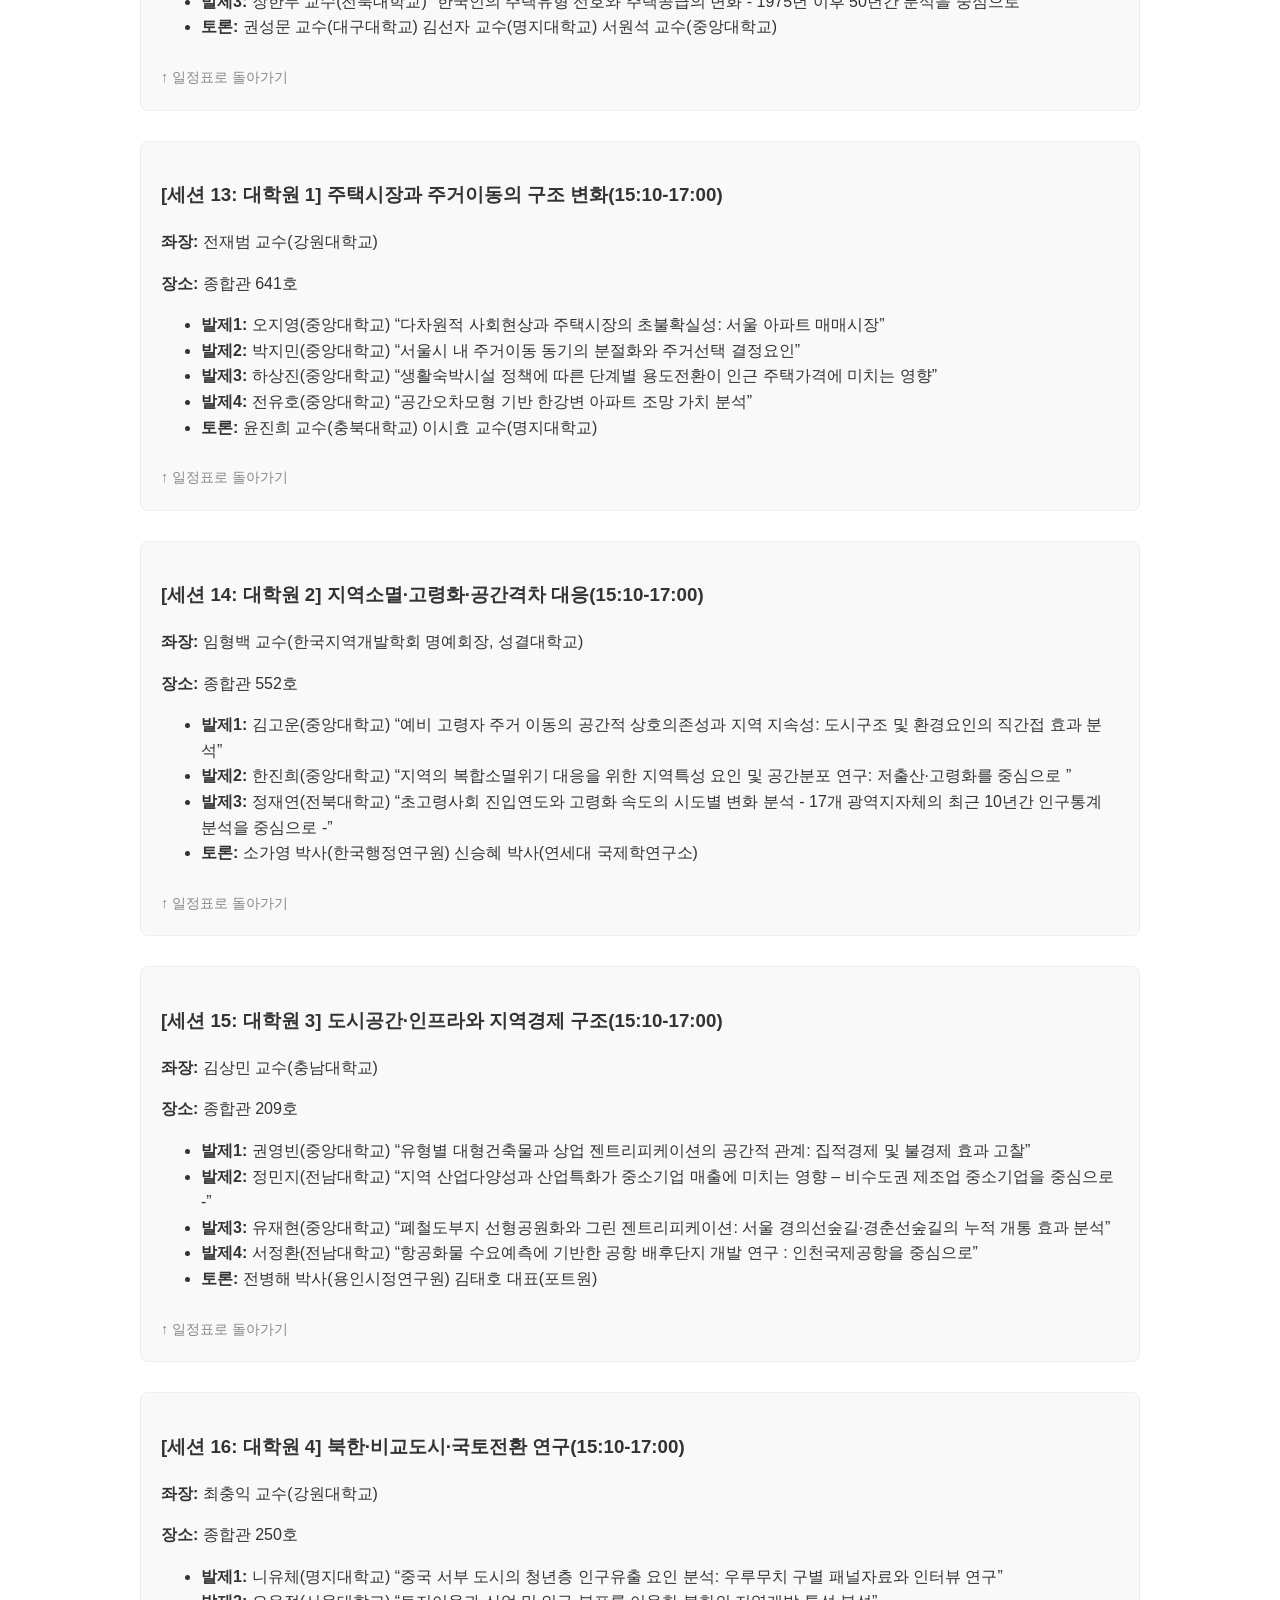
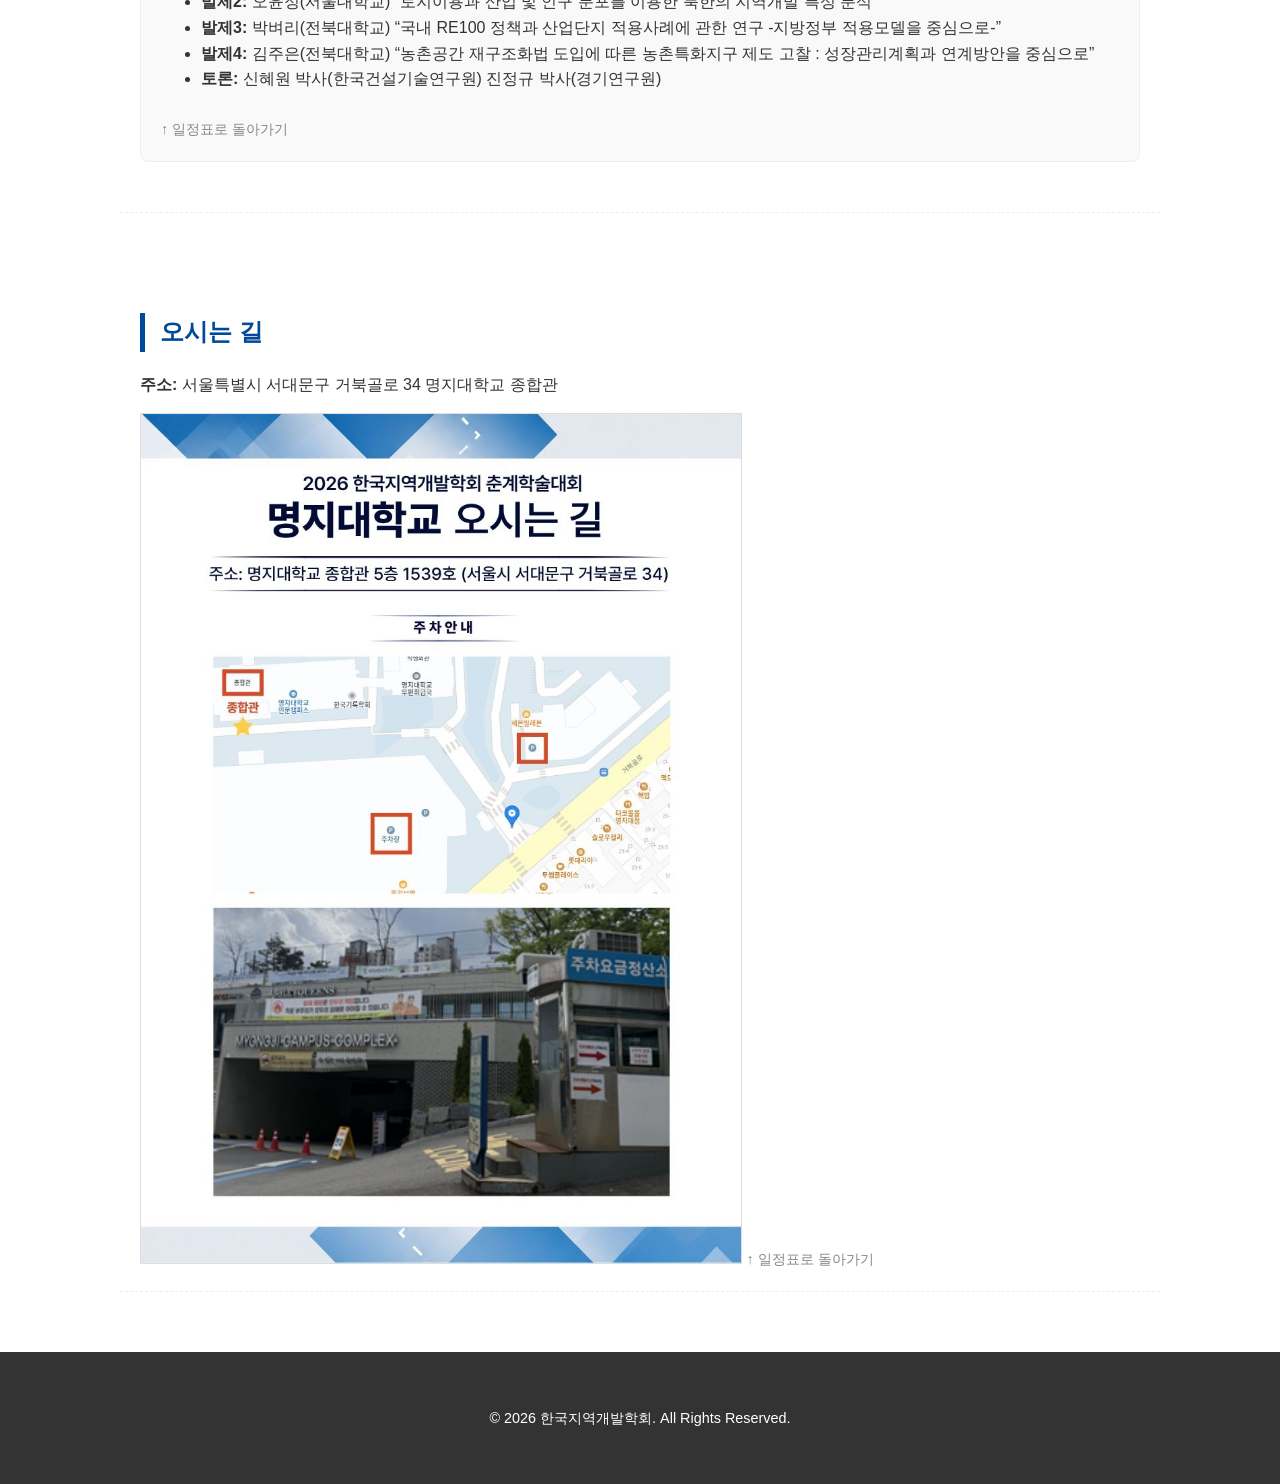
==== commit 98ce59b9: "Update index.html" ====
--- a/index.html
+++ b/index.html
@@ -317,7 +317,7 @@
             <li><strong>발제1:</strong> 최지호 선임연구위원(한국섬진흥원)  “인구소멸과 섬의 미래 : 제주 해중방선거체험 중심의 전략적 대응”</li>
             <li><strong>발제2:</strong> 장철호 부연구위원(한국섬진흥원)  “섬 지역 이동권 보장을 위한 섬 교통체계의 재설계 방향과 과제”</li>
             <li><strong>발제3:</strong> 임재훈 부연구위원(한국섬진흥원)  “섬 지역 인구소멸 대응 재정지원 체계 분석-지방소멸 대응기음을 중심으로-”</li>
-            <li><strong>토론:</strong> 강제윤 소장(한국섬연구소) 김운수 선임연구위원(인천연구원) 이상범 시장(대한민국시장군수구청장협의회)</li>
+            <li><strong>토론:</strong> 강제윤 소장(한국섬연구소) 김운수 선임연구위원(인천연구원) 이상범 실장(대한민국시장군수구청장협의회)</li>
         </ul>
         <a href="#timetable" class="back-to-top">↑ 일정표로 돌아가기</a>
     </div>
@@ -402,7 +402,7 @@
 <!-- 제1세션 예시 -->
     <div class="session-detail" id="s14">
         <h3>[세션 14: 대학원 2] 지역소멸·고령화·공간격차 대응(15:10-17:00)</h3>
-        <p><strong>좌장:</strong> 최충익 교수(강원대학교)</p>
+        <p><strong>좌장:</strong> 임형백 교수(한국지역개발학회 명예회장, 성결대학교)</p>
         <p><strong>장소:</strong> 종합관 552호</p>
         <ul>
             <li><strong>발제1:</strong> 김고운(중앙대학교)  “예비 고령자 주거 이동의 공간적 상호의존성과 지역 지속성: 도시구조 및 환경요인의 직간접 효과 분석”</li>
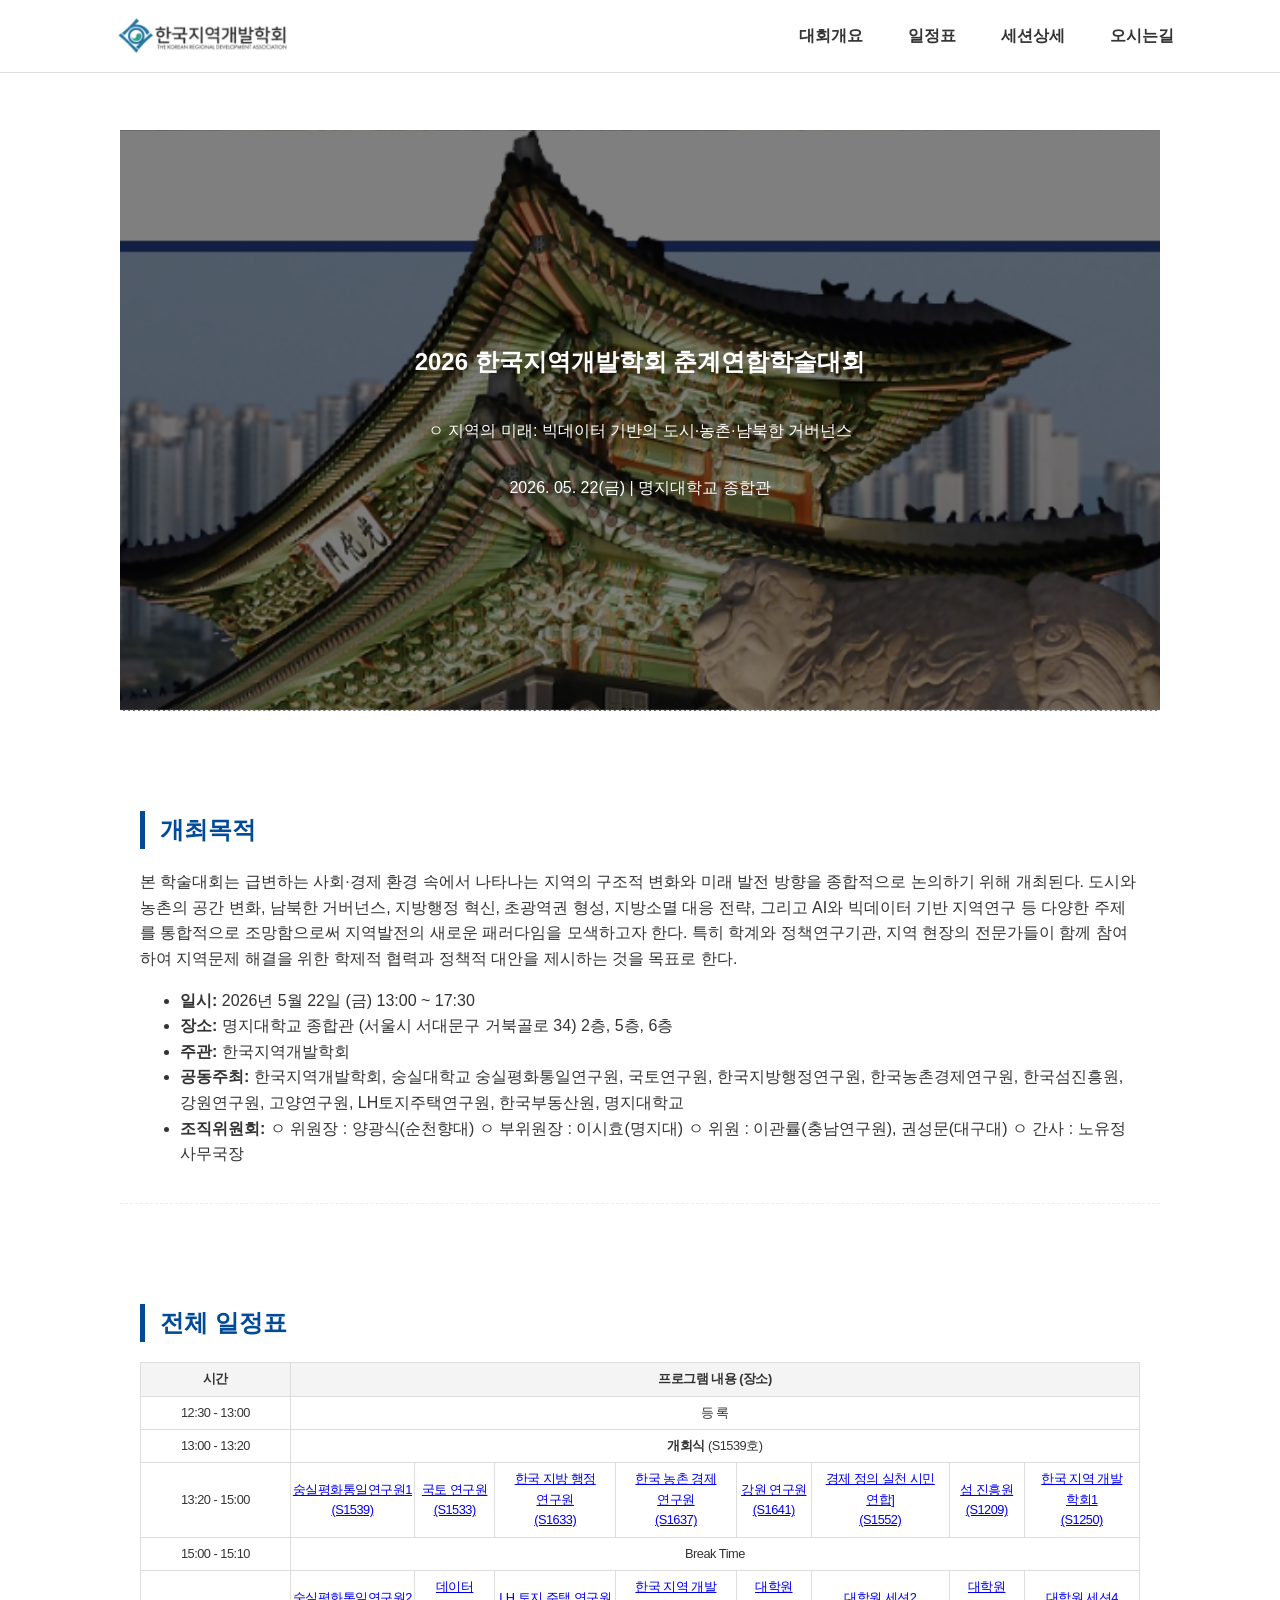
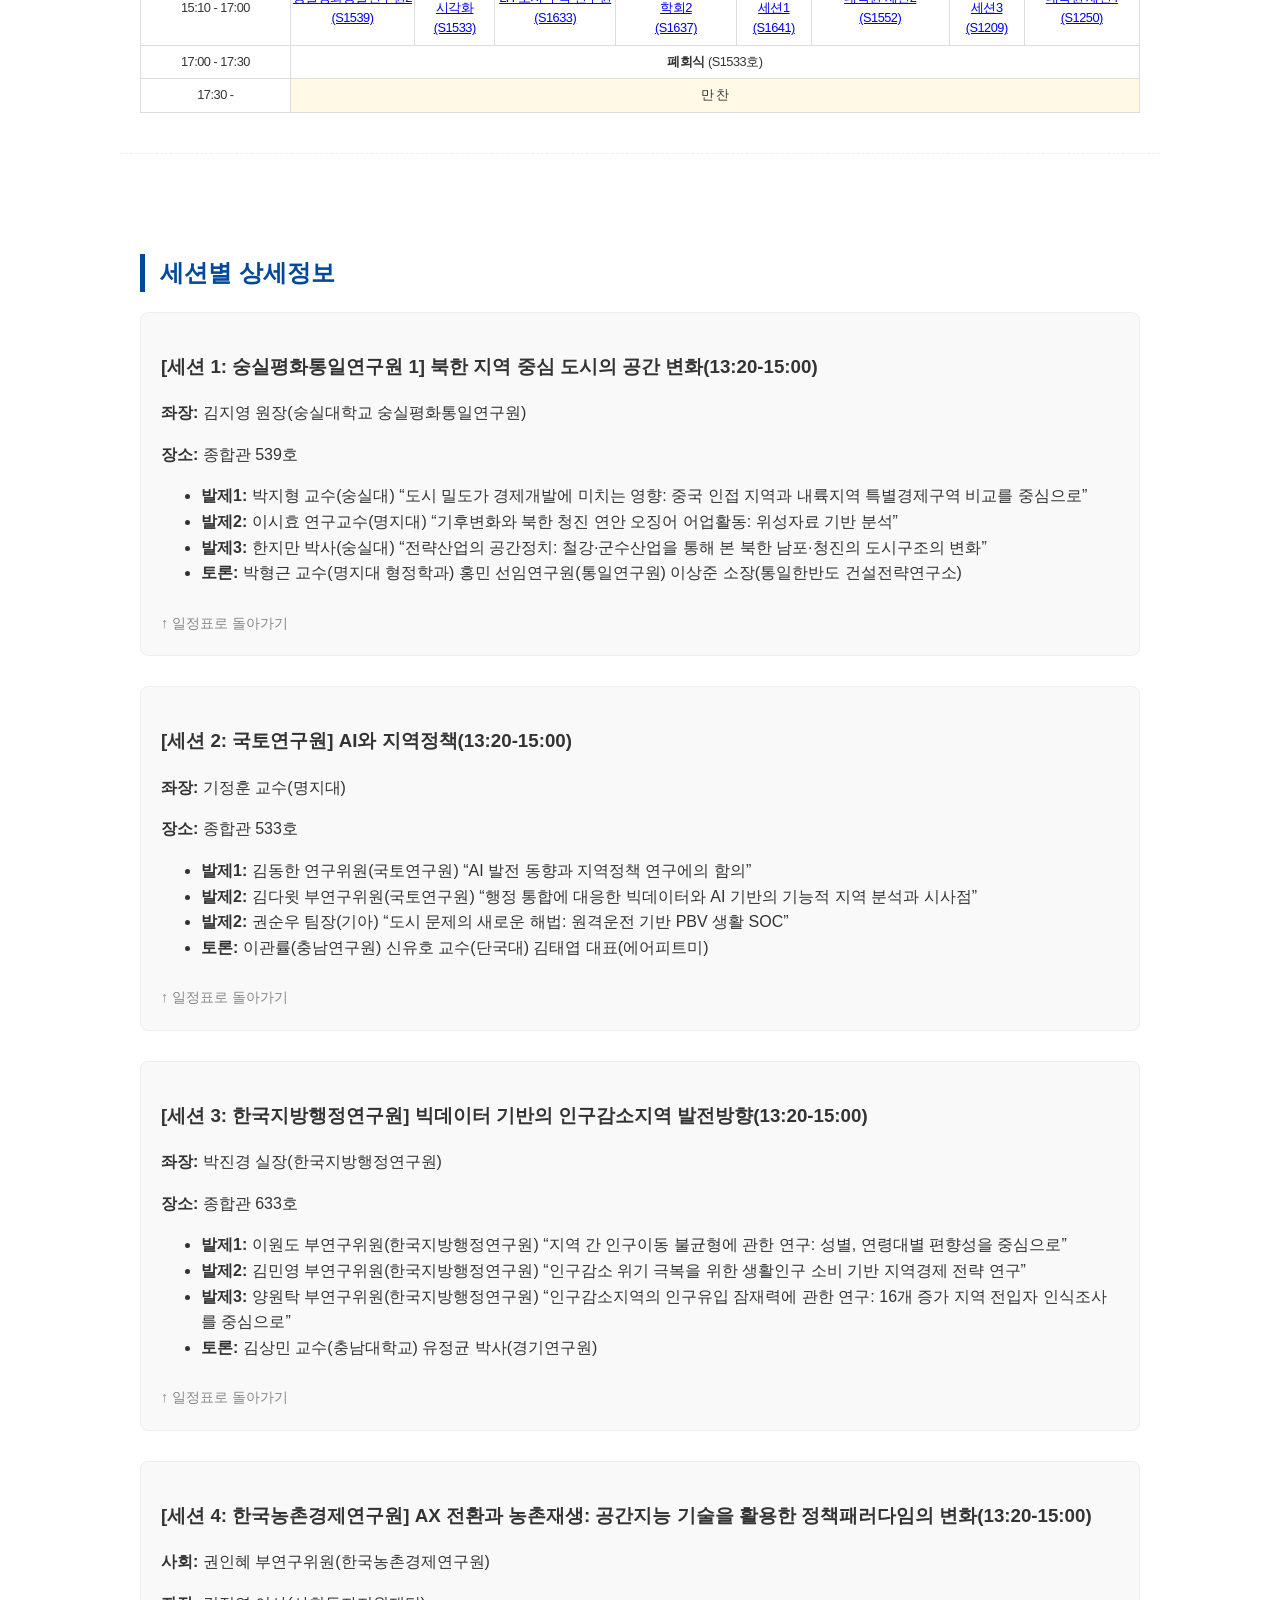
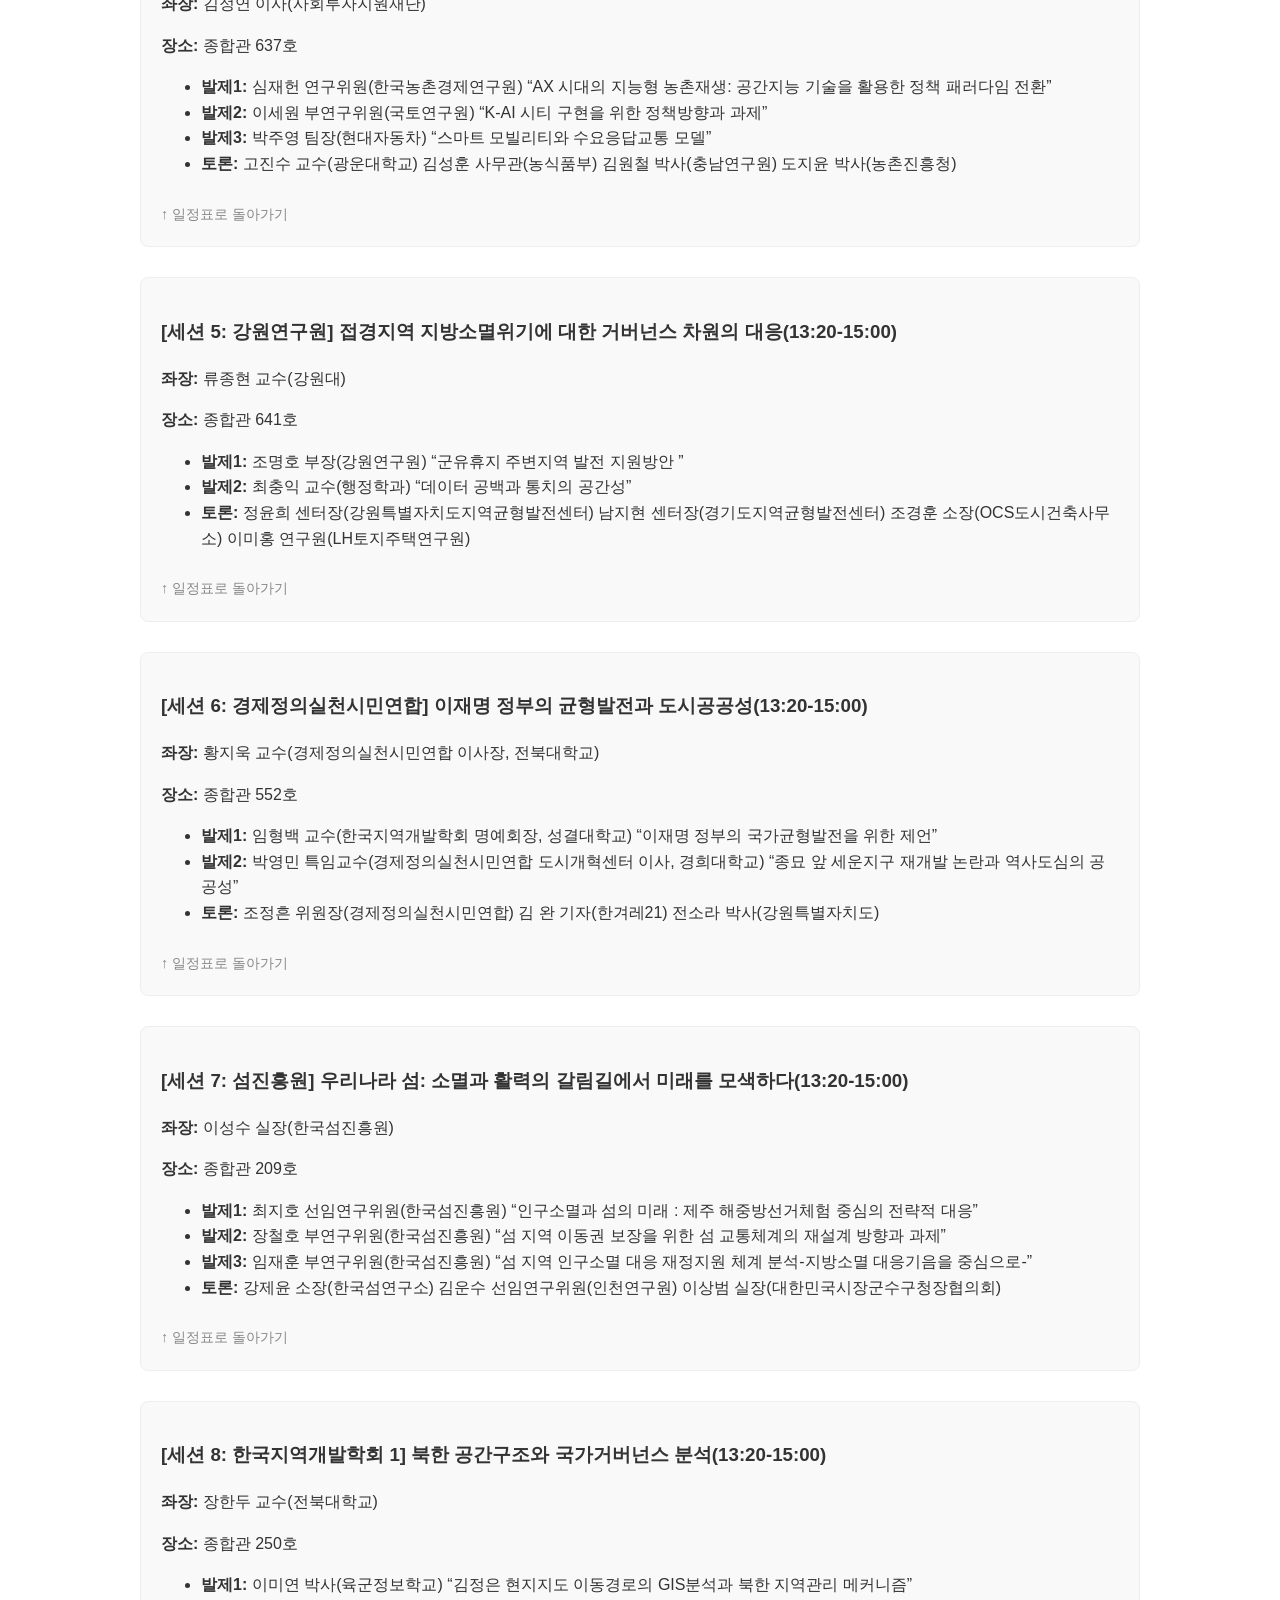
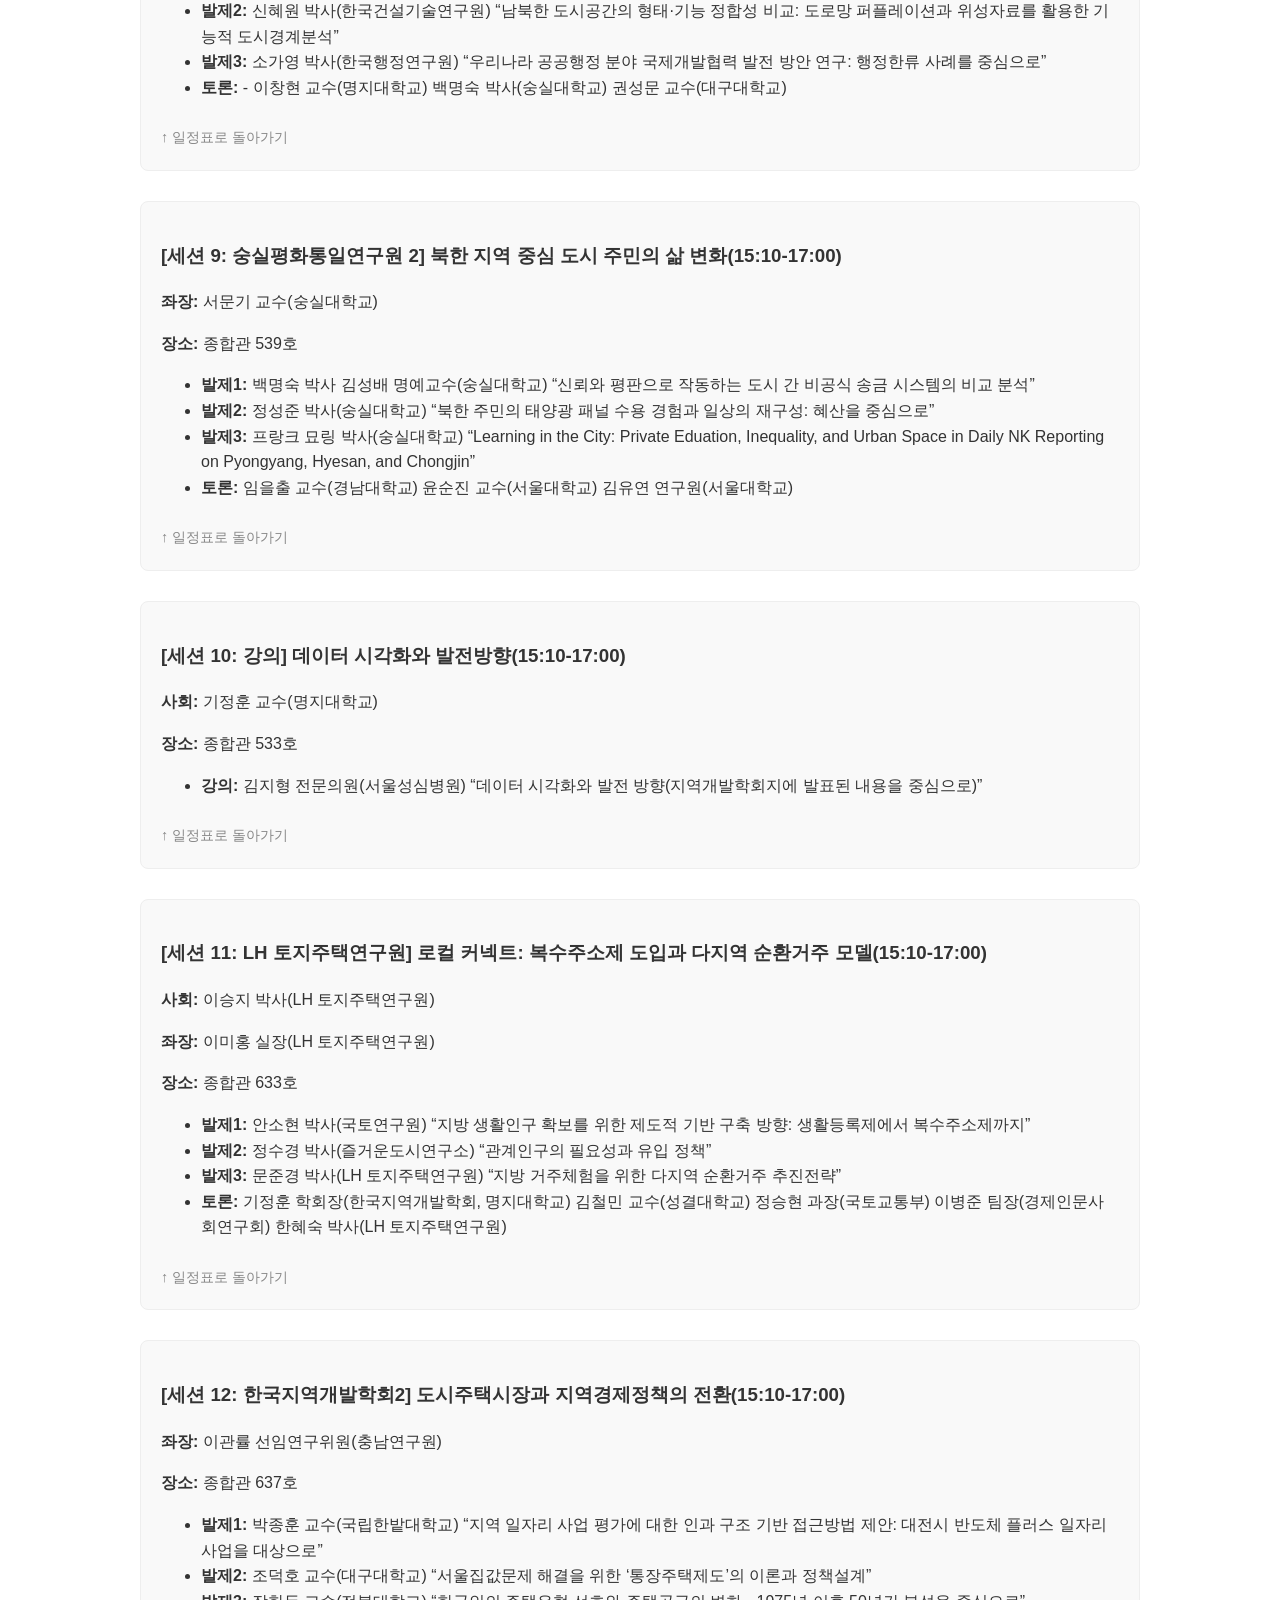
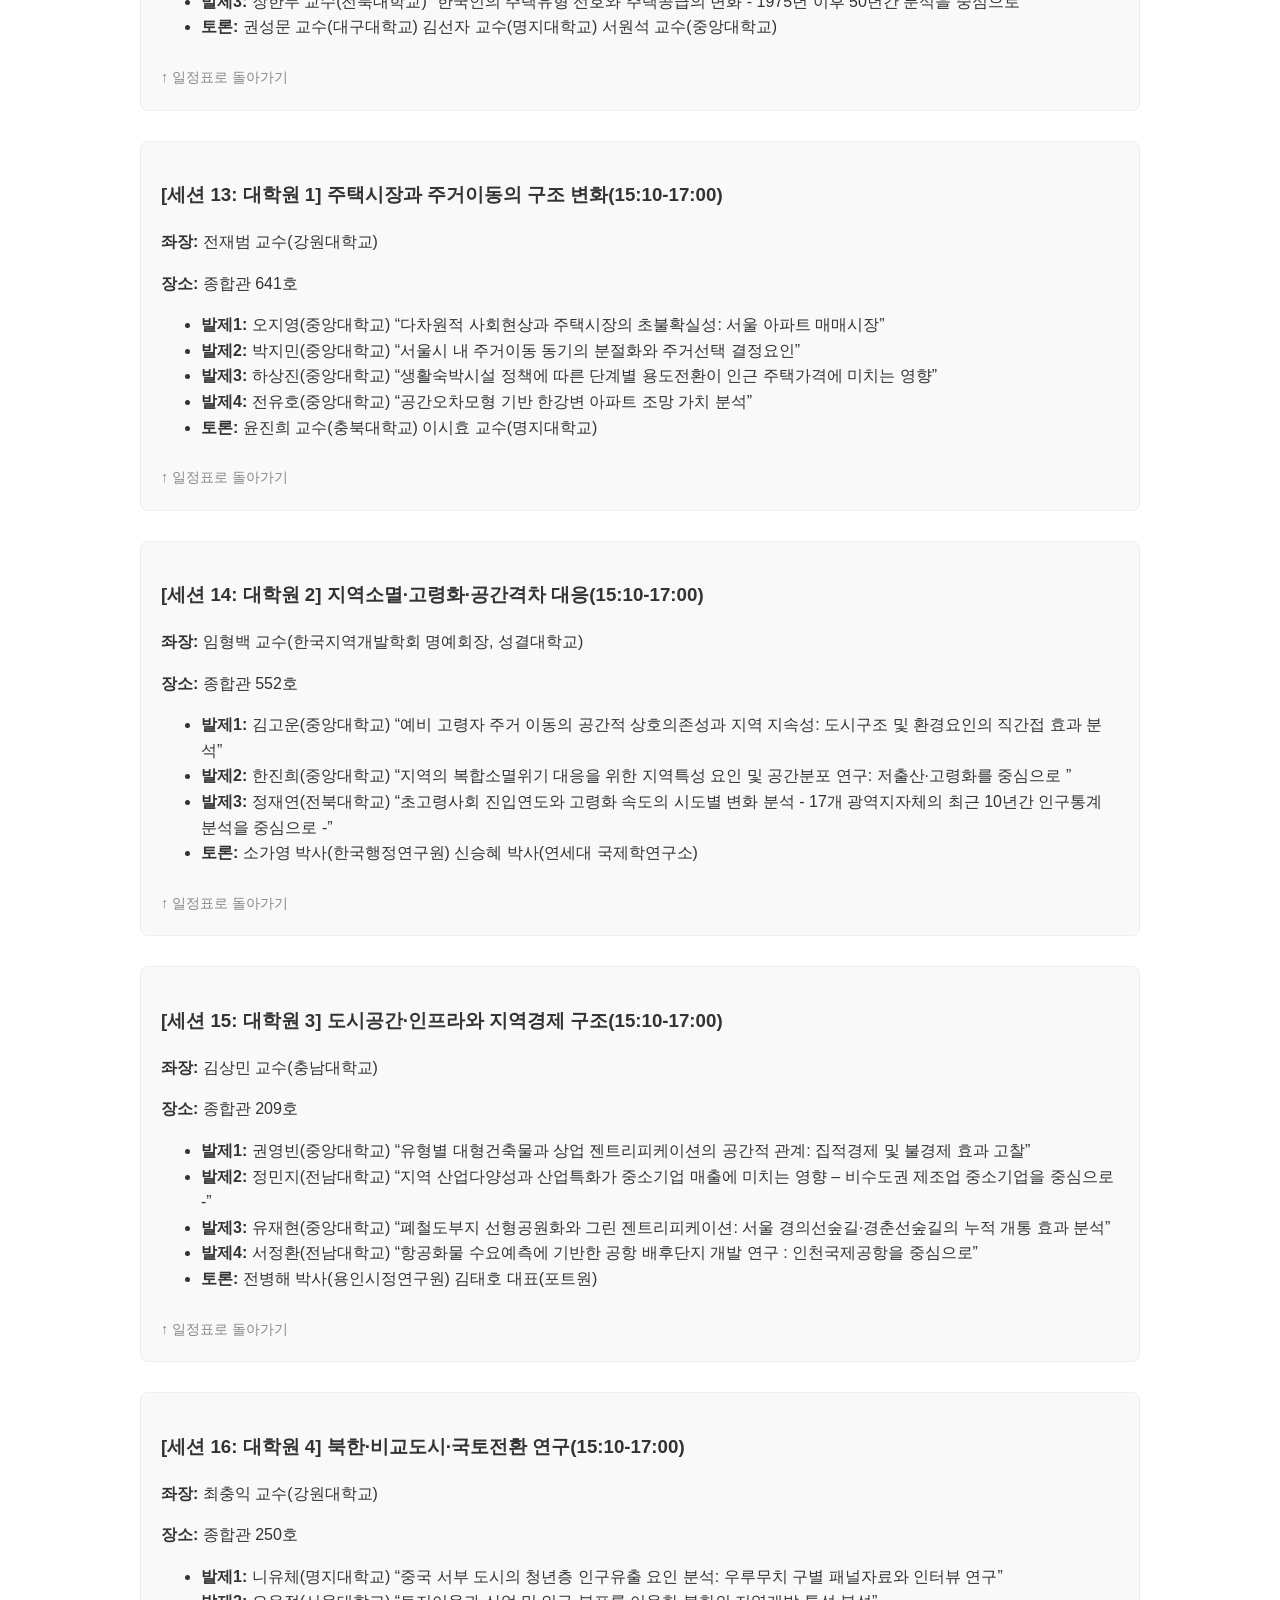
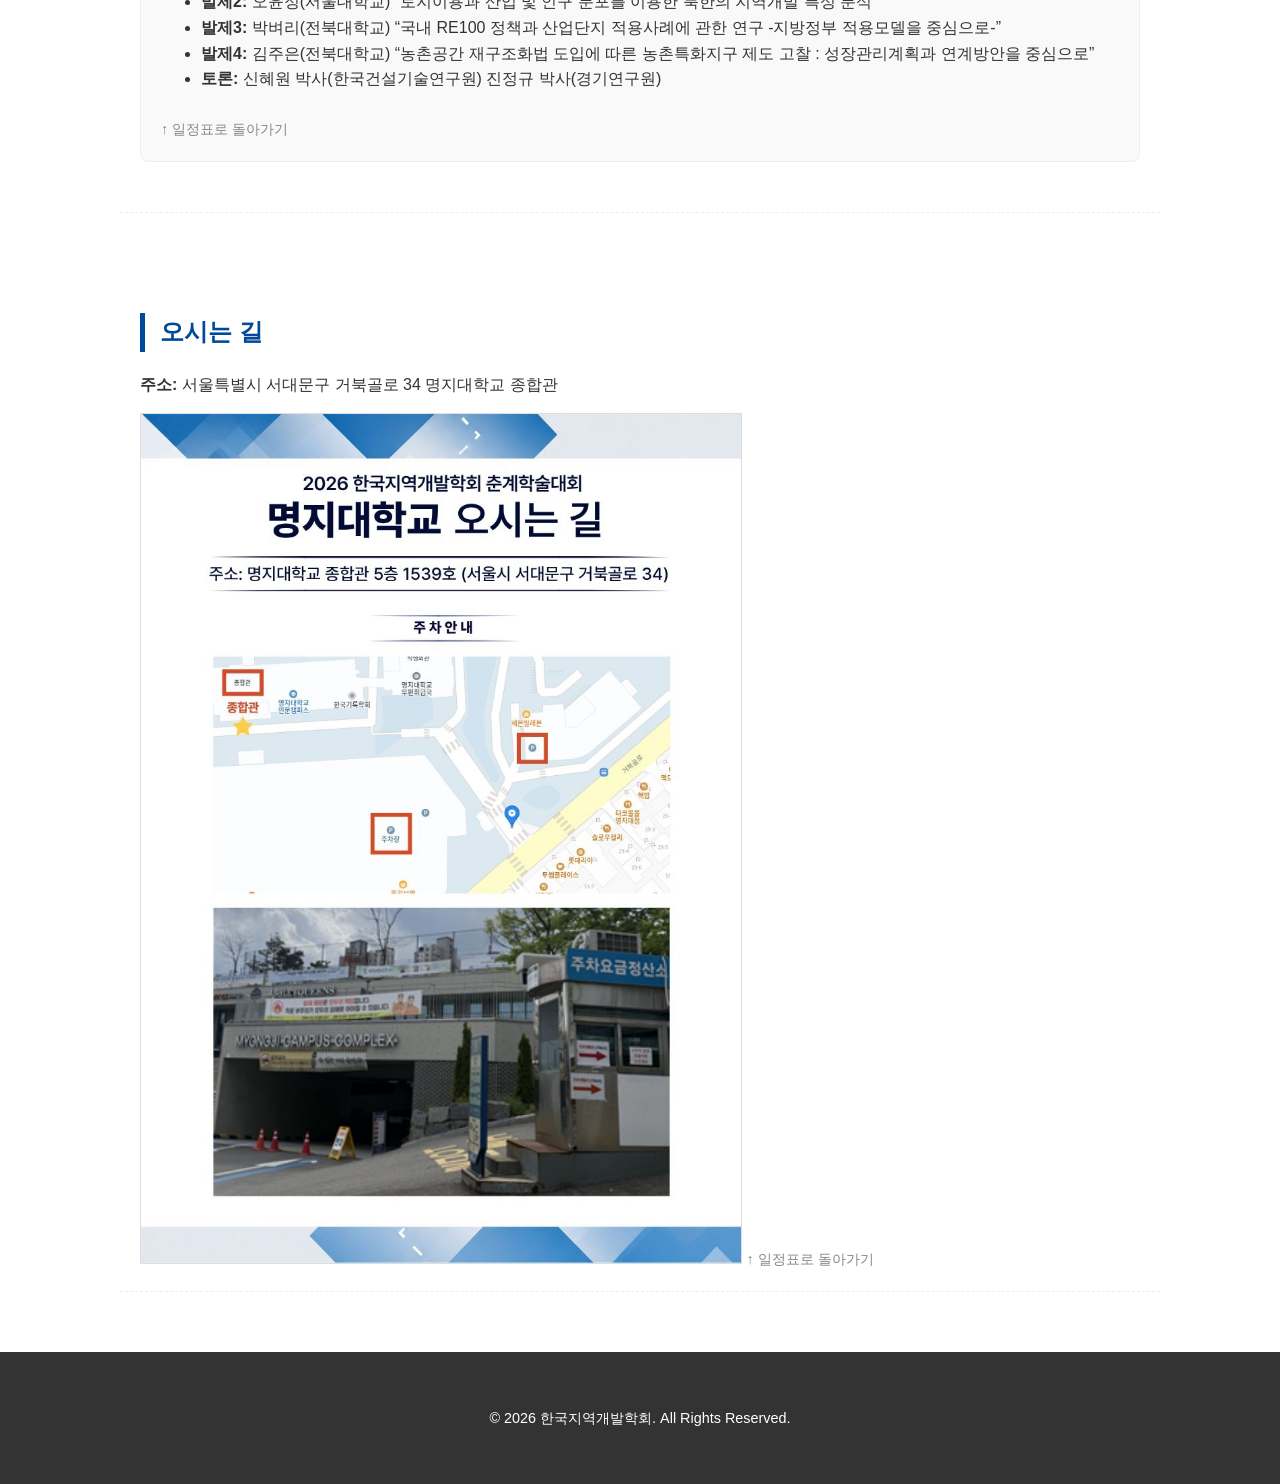
==== commit 483a6e55: "Update index.html" ====
--- a/index.html
+++ b/index.html
@@ -145,7 +145,7 @@
     <h2>개최목적</h2>
     <p>본 학술대회는 급변하는 사회·경제 환경 속에서 나타나는 지역의 구조적 변화와 미래 발전 방향을 종합적으로 논의하기 위해 개최된다. 도시와 농촌의 공간 변화, 남북한 거버넌스, 지방행정 혁신, 초광역권 형성, 지방소멸 대응 전략, 그리고 AI와 빅데이터 기반 지역연구 등 다양한 주제를 통합적으로 조망함으로써 지역발전의 새로운 패러다임을 모색하고자 한다. 특히 학계와 정책연구기관, 지역 현장의 전문가들이 함께 참여하여 지역문제 해결을 위한 학제적 협력과 정책적 대안을 제시하는 것을 목표로 한다.</p>
     <ul>
-        <li><strong>일시:</strong> 2026년 5월 22일 (금) 12:30 ~ 17:30</li>
+        <li><strong>일시:</strong> 2026년 5월 22일 (금) 13:00 ~ 17:30</li>
         <li><strong>장소:</strong> 명지대학교 종합관 (서울시 서대문구 거북골로 34) 2층, 5층, 6층</li>
         <li><strong>주관:</strong> 한국지역개발학회</li>
         <li><strong>공동주최:</strong> 한국지역개발학회, 숭실대학교 숭실평화통일연구원, 국토연구원, 한국지방행정연구원, 한국농촌경제연구원, 한국섬진흥원, 강원연구원, 고양연구원, LH토지주택연구원, 한국부동산원, 명지대학교</li>
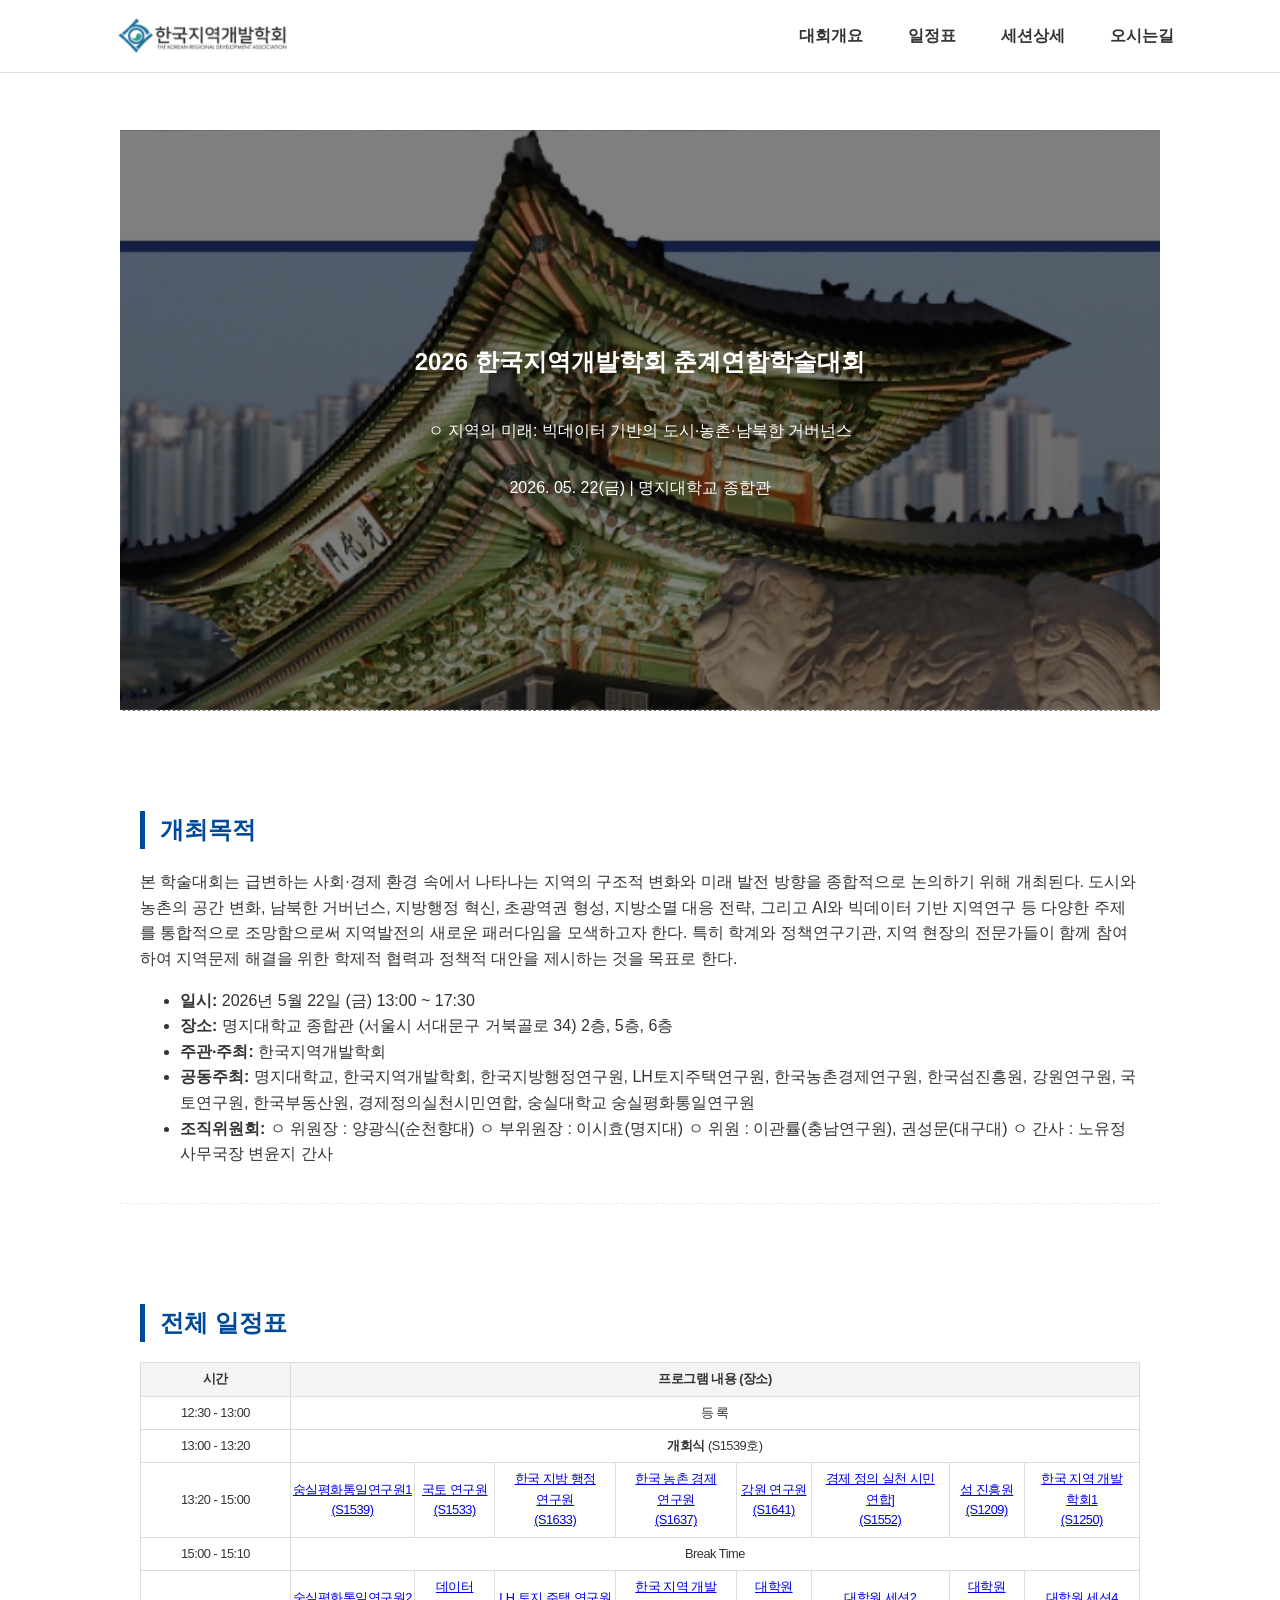
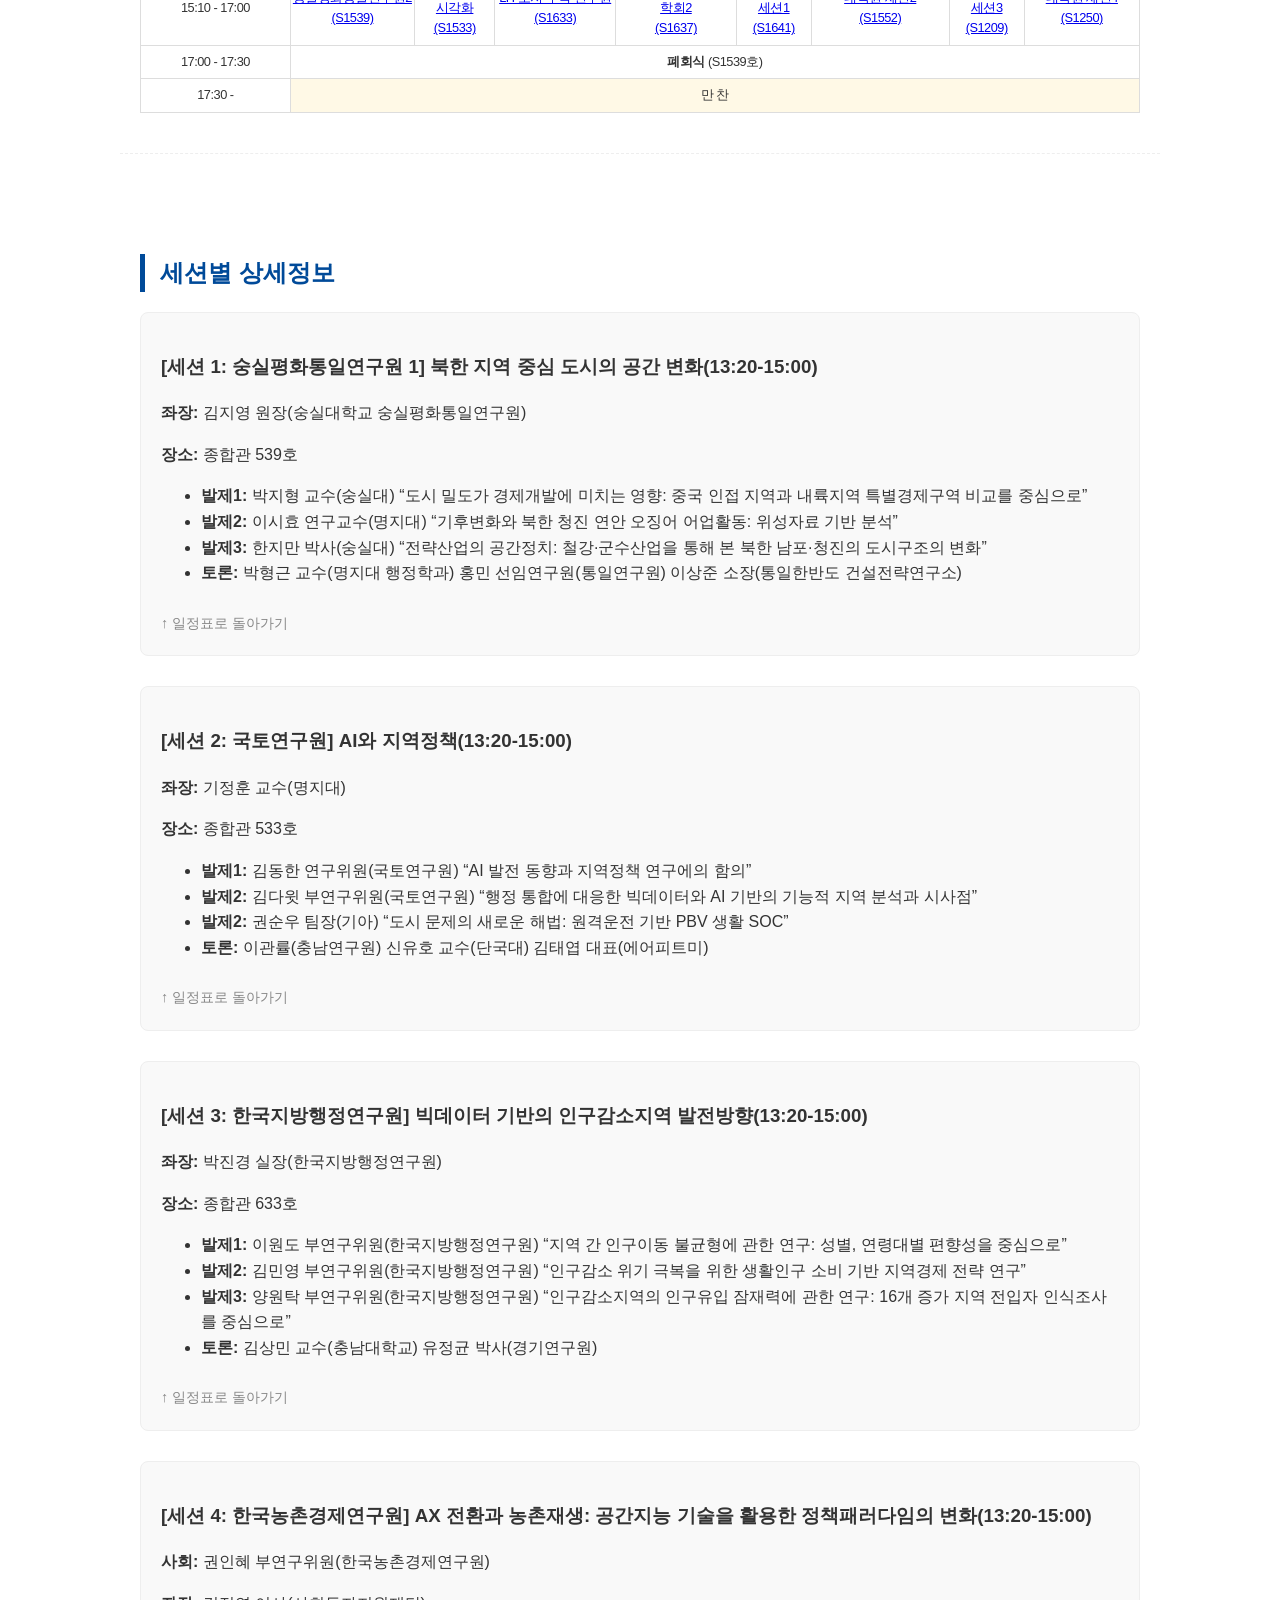
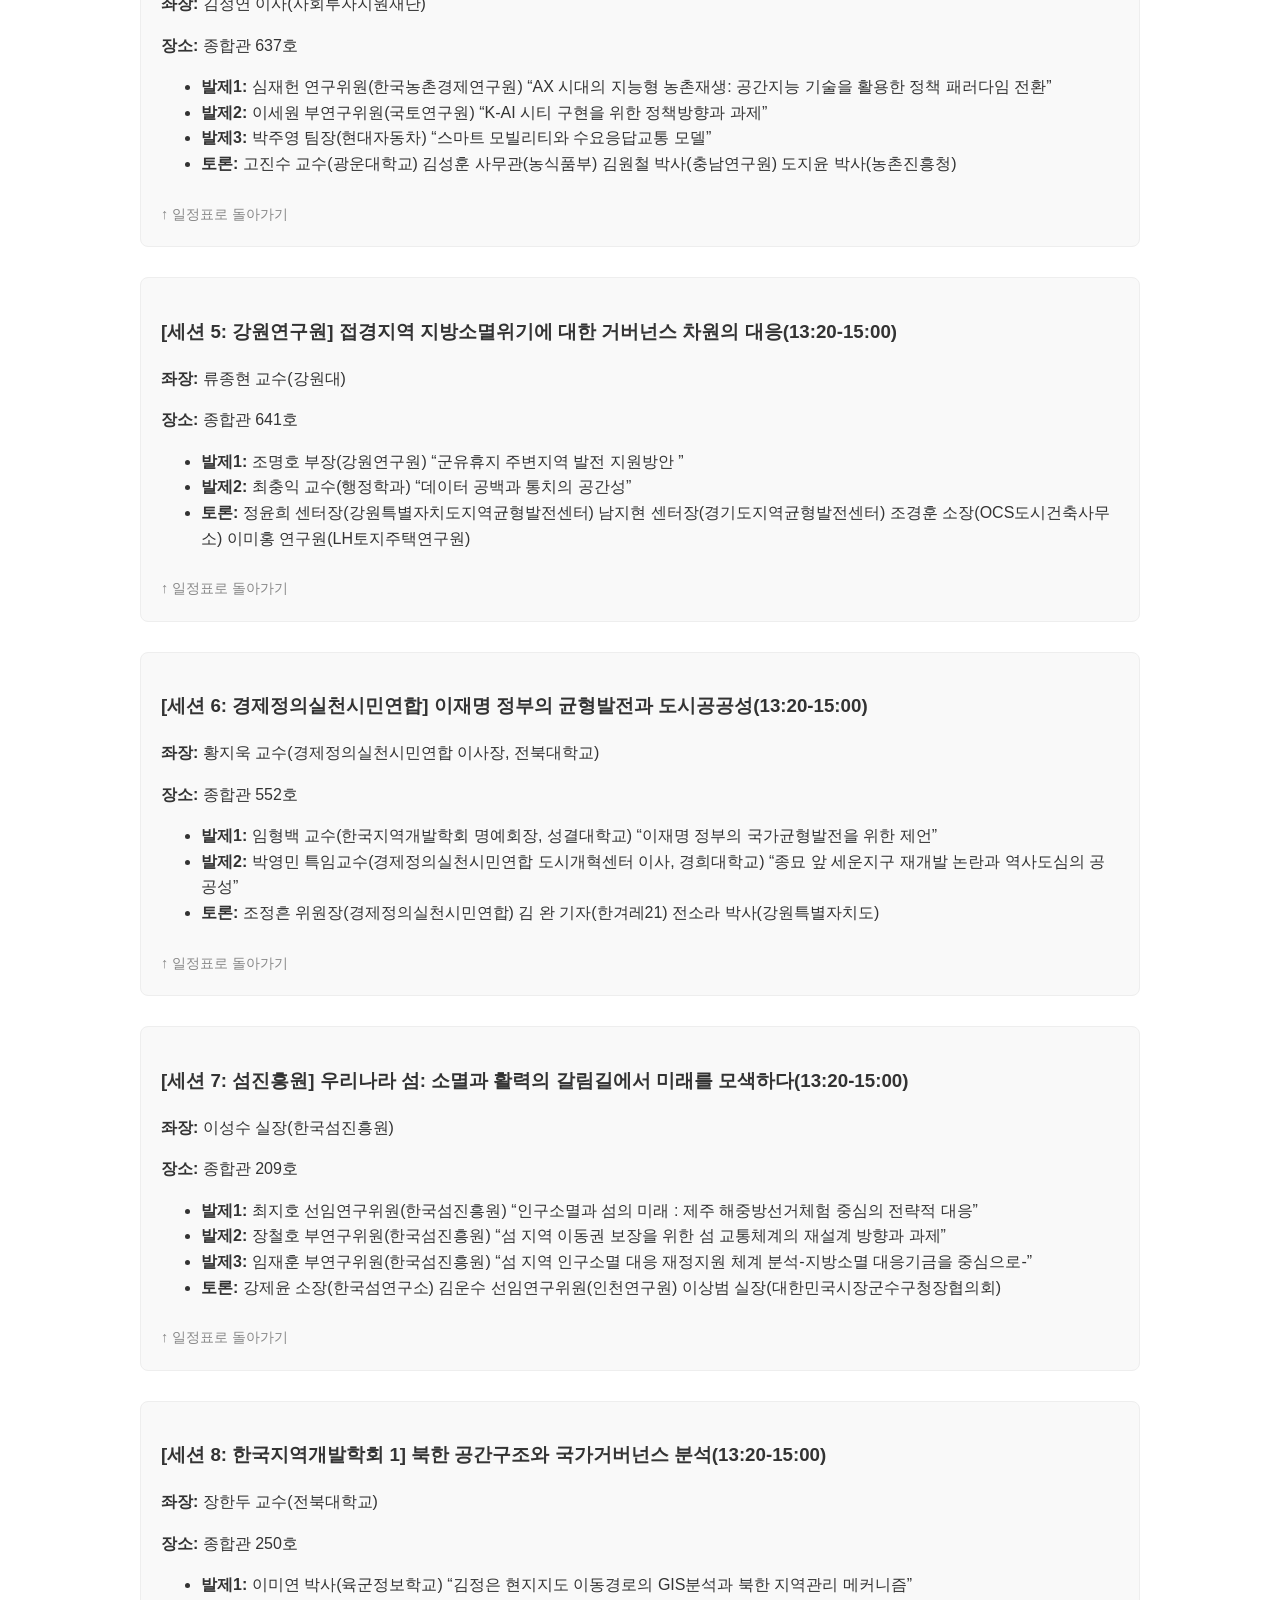
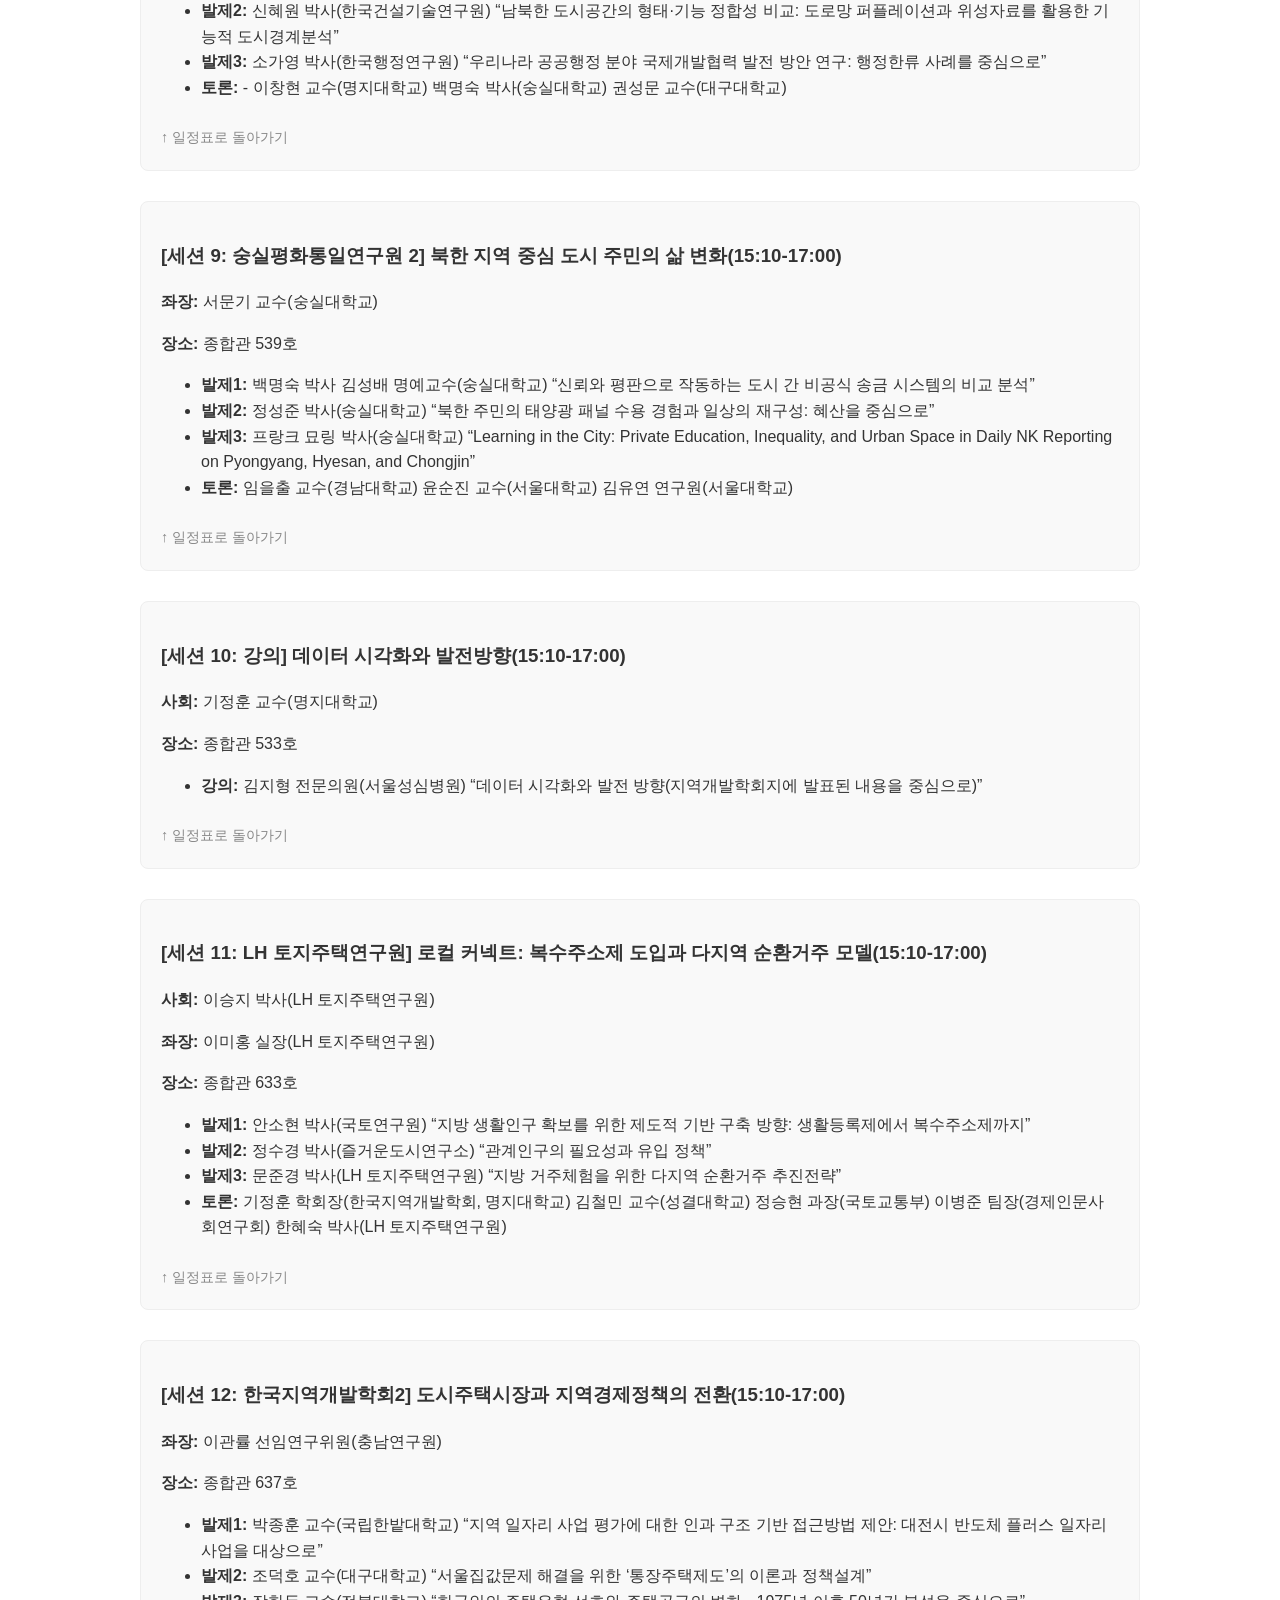
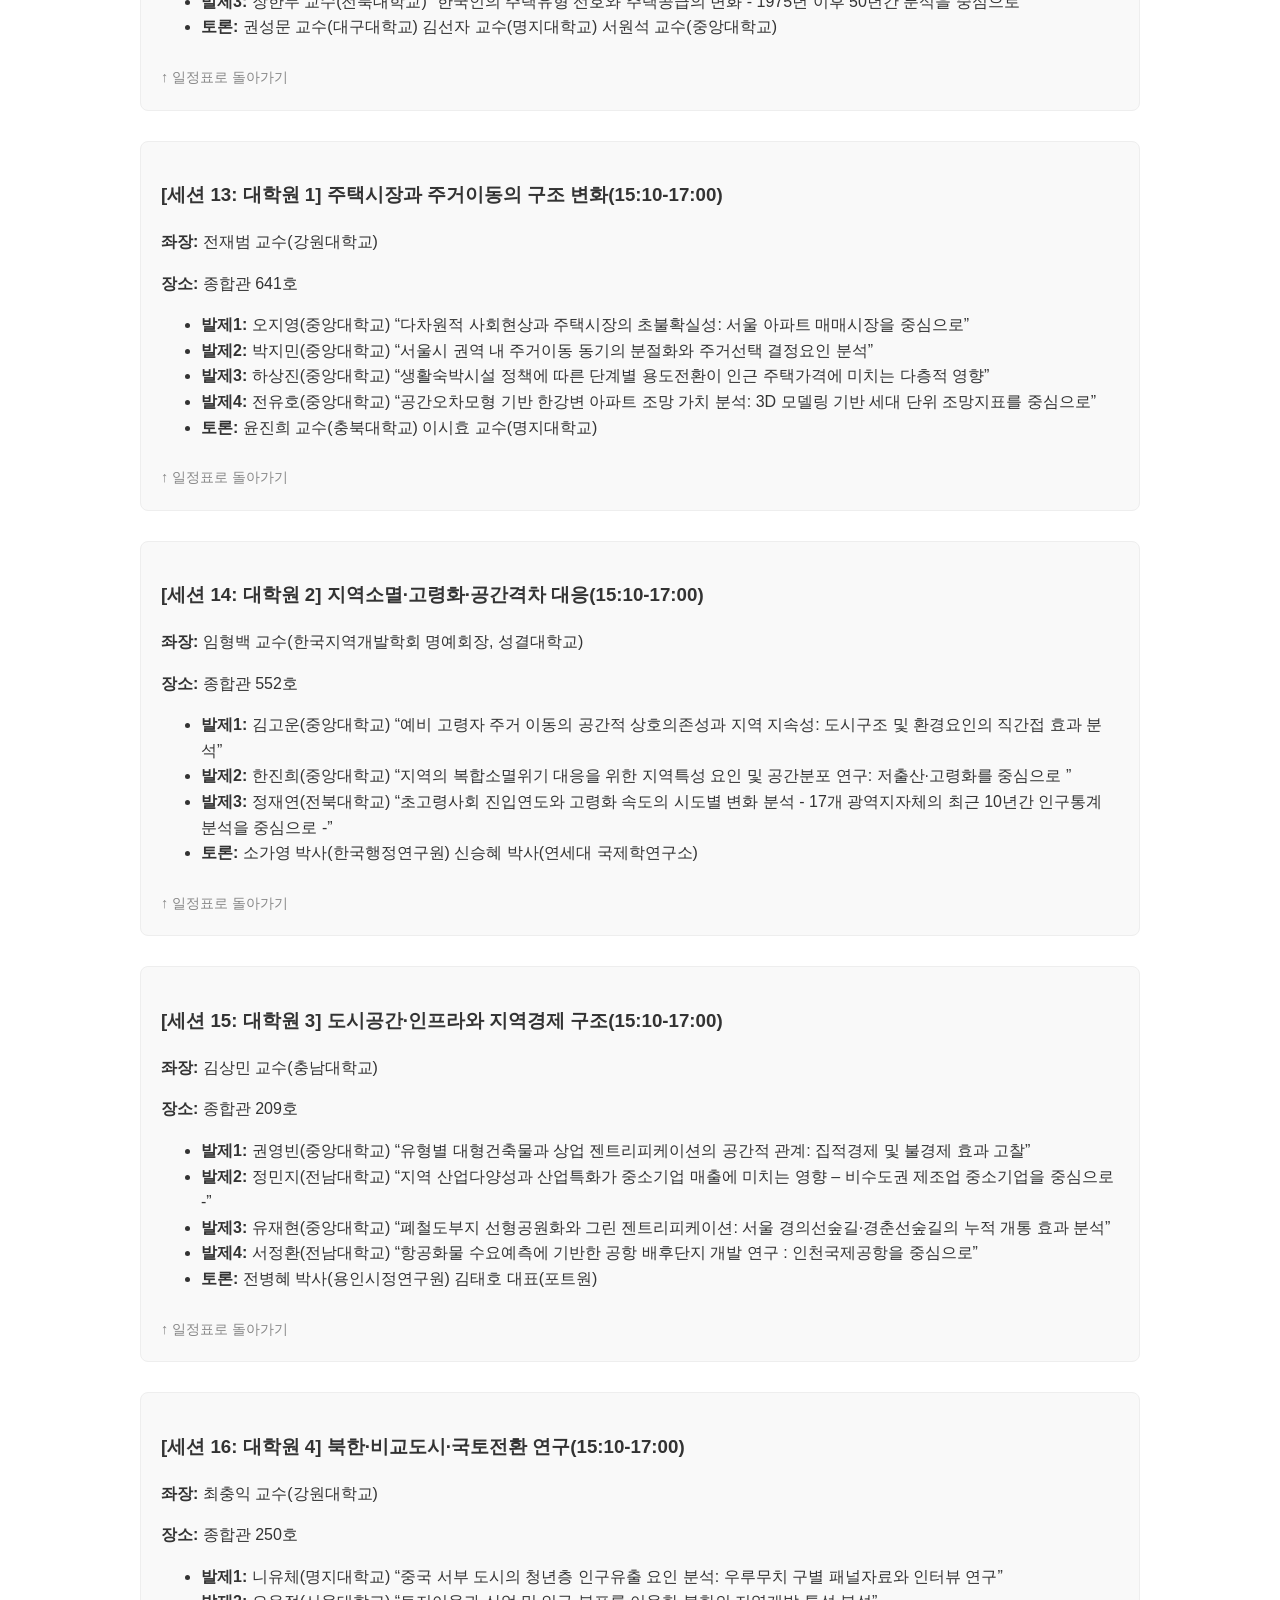
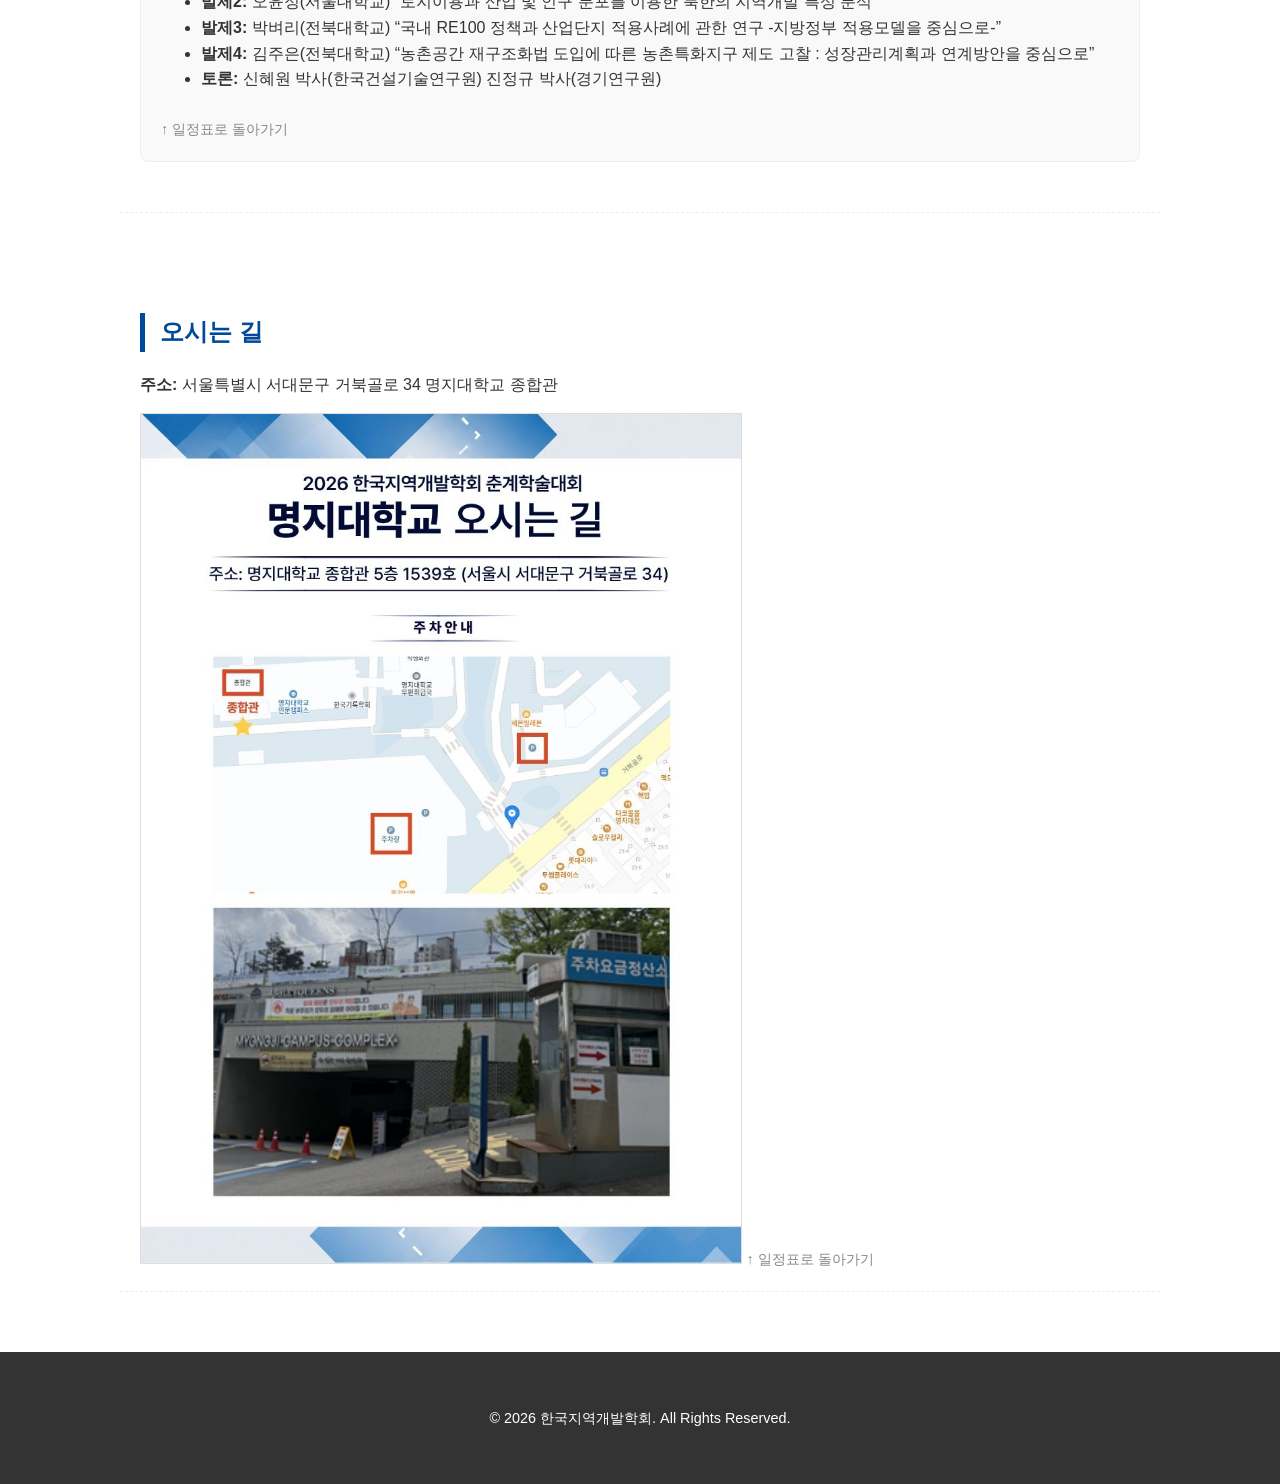
==== commit da6494d6: "Update index.html" ====
--- a/index.html
+++ b/index.html
@@ -147,11 +147,11 @@
     <ul>
         <li><strong>일시:</strong> 2026년 5월 22일 (금) 13:00 ~ 17:30</li>
         <li><strong>장소:</strong> 명지대학교 종합관 (서울시 서대문구 거북골로 34) 2층, 5층, 6층</li>
-        <li><strong>주관:</strong> 한국지역개발학회</li>
-        <li><strong>공동주최:</strong> 한국지역개발학회, 숭실대학교 숭실평화통일연구원, 국토연구원, 한국지방행정연구원, 한국농촌경제연구원, 한국섬진흥원, 강원연구원, 고양연구원, LH토지주택연구원, 한국부동산원, 명지대학교</li>
+        <li><strong>주관·주최:</strong> 한국지역개발학회</li>
+        <li><strong>공동주최:</strong> 명지대학교, 한국지역개발학회, 한국지방행정연구원, LH토지주택연구원, 한국농촌경제연구원, 한국섬진흥원, 강원연구원, 국토연구원, 한국부동산원, 경제정의실천시민연합, 숭실대학교 숭실평화통일연구원</li>
         <li><strong>조직위원회:</strong> ㅇ 위원장 : 양광식(순천향대) 
 ㅇ 부위원장 : 이시효(명지대) ㅇ 위원 : 이관률(충남연구원), 권성문(대구대)  
-ㅇ 간사 : 노유정 사무국장</li>
+ㅇ 간사 : 노유정 사무국장 변윤지 간사</li>
     </ul>
 </section>
 
@@ -211,7 +211,7 @@
                 <tr>
                     <td>17:00 - 17:30</td>
                     <td colspan="8" class="common-event">
-                        <strong>폐회식</strong> (S1533호)
+                        <strong>폐회식</strong> (S1539호)
                     </td>
                 </tr>
                 <!-- 만찬 -->
@@ -237,7 +237,7 @@
             <li><strong>발제1:</strong> 박지형 교수(숭실대) “도시 밀도가 경제개발에 미치는 영향: 중국 인접 지역과 내륙지역 특별경제구역 비교를 중심으로”</li>
             <li><strong>발제2:</strong> 이시효 연구교수(명지대) “기후변화와 북한 청진 연안 오징어 어업활동: 위성자료 기반 분석”</li>
             <li><strong>발제3:</strong> 한지만 박사(숭실대) “전략산업의 공간정치: 철강·군수산업을 통해 본 북한 남포·청진의 도시구조의 변화”</li>
-            <li><strong>토론:</strong> 박형근 교수(명지대 형정학과) 홍민 선임연구원(통일연구원) 이상준 소장(통일한반도 건설전략연구소)</li>
+            <li><strong>토론:</strong> 박형근 교수(명지대 행정학과) 홍민 선임연구원(통일연구원) 이상준 소장(통일한반도 건설전략연구소)</li>
         </ul>
         <a href="#timetable" class="back-to-top">↑ 일정표로 돌아가기</a>
     </div>
@@ -316,7 +316,7 @@
         <ul>
             <li><strong>발제1:</strong> 최지호 선임연구위원(한국섬진흥원)  “인구소멸과 섬의 미래 : 제주 해중방선거체험 중심의 전략적 대응”</li>
             <li><strong>발제2:</strong> 장철호 부연구위원(한국섬진흥원)  “섬 지역 이동권 보장을 위한 섬 교통체계의 재설계 방향과 과제”</li>
-            <li><strong>발제3:</strong> 임재훈 부연구위원(한국섬진흥원)  “섬 지역 인구소멸 대응 재정지원 체계 분석-지방소멸 대응기음을 중심으로-”</li>
+            <li><strong>발제3:</strong> 임재훈 부연구위원(한국섬진흥원)  “섬 지역 인구소멸 대응 재정지원 체계 분석-지방소멸 대응기금을 중심으로-”</li>
             <li><strong>토론:</strong> 강제윤 소장(한국섬연구소) 김운수 선임연구위원(인천연구원) 이상범 실장(대한민국시장군수구청장협의회)</li>
         </ul>
         <a href="#timetable" class="back-to-top">↑ 일정표로 돌아가기</a>
@@ -342,7 +342,7 @@
         <ul>
             <li><strong>발제1:</strong> 백명숙 박사 김성배 명예교수(숭실대학교)  “신뢰와 평판으로 작동하는 도시 간 비공식 송금 시스템의 비교 분석”</li>
             <li><strong>발제2:</strong> 정성준 박사(숭실대학교)  “북한 주민의 태양광 패널 수용 경험과 일상의 재구성: 혜산을 중심으로”</li>
-            <li><strong>발제3:</strong> 프랑크 묘링 박사(숭실대학교)  “Learning in the City: Private Eduation, Inequality, and Urban Space in Daily NK Reporting on Pyongyang, Hyesan, and Chongjin”</li>
+            <li><strong>발제3:</strong> 프랑크 묘링 박사(숭실대학교)  “Learning in the City: Private Education, Inequality, and Urban Space in Daily NK Reporting on Pyongyang, Hyesan, and Chongjin”</li>
             <li><strong>토론:</strong> 임을출 교수(경남대학교) 윤순진 교수(서울대학교) 김유연 연구원(서울대학교)</li>
         </ul>
         <a href="#timetable" class="back-to-top">↑ 일정표로 돌아가기</a>
@@ -391,10 +391,10 @@
         <p><strong>좌장:</strong> 전재범 교수(강원대학교)</p>
         <p><strong>장소:</strong> 종합관 641호</p>
         <ul>
-            <li><strong>발제1:</strong> 오지영(중앙대학교) “다차원적 사회현상과 주택시장의 초불확실성: 서울 아파트 매매시장”</li>
-            <li><strong>발제2:</strong> 박지민(중앙대학교) “서울시 내 주거이동 동기의 분절화와 주거선택 결정요인”</li>
-            <li><strong>발제3:</strong> 하상진(중앙대학교) “생활숙박시설 정책에 따른 단계별 용도전환이 인근 주택가격에 미치는 영향”</li>
-            <li><strong>발제4:</strong> 전유호(중앙대학교) “공간오차모형 기반 한강변 아파트 조망 가치 분석”</li>
+            <li><strong>발제1:</strong> 오지영(중앙대학교) “다차원적 사회현상과 주택시장의 초불확실성: 서울 아파트 매매시장을 중심으로”</li>
+            <li><strong>발제2:</strong> 박지민(중앙대학교) “서울시 권역 내 주거이동 동기의 분절화와 주거선택 결정요인 분석”</li>
+            <li><strong>발제3:</strong> 하상진(중앙대학교) “생활숙박시설 정책에 따른 단계별 용도전환이 인근 주택가격에 미치는 다층적 영향”</li>
+            <li><strong>발제4:</strong> 전유호(중앙대학교) “공간오차모형 기반 한강변 아파트 조망 가치 분석: 3D 모델링 기반 세대 단위 조망지표를 중심으로”</li>
             <li><strong>토론:</strong> 윤진희 교수(충북대학교) 이시효 교수(명지대학교)</li>
         </ul>
         <a href="#timetable" class="back-to-top">↑ 일정표로 돌아가기</a>
@@ -422,7 +422,7 @@
             <li><strong>발제2:</strong> 정민지(전남대학교)  “지역 산업다양성과 산업특화가 중소기업 매출에 미치는 영향 – 비수도권 제조업 중소기업을 중심으로 -”</li>
             <li><strong>발제3:</strong> 유재현(중앙대학교)  “폐철도부지 선형공원화와 그린 젠트리피케이션: 서울 경의선숲길·경춘선숲길의 누적 개통 효과 분석”</li>
             <li><strong>발제4:</strong> 서정환(전남대학교)  “항공화물 수요예측에 기반한 공항 배후단지 개발 연구 : 인천국제공항을 중심으로”</li>
-            <li><strong>토론:</strong> 전병해 박사(용인시정연구원)  김태호 대표(포트원) </li>
+            <li><strong>토론:</strong> 전병혜 박사(용인시정연구원)  김태호 대표(포트원) </li>
         </ul>
         <a href="#timetable" class="back-to-top">↑ 일정표로 돌아가기</a>
     </div>
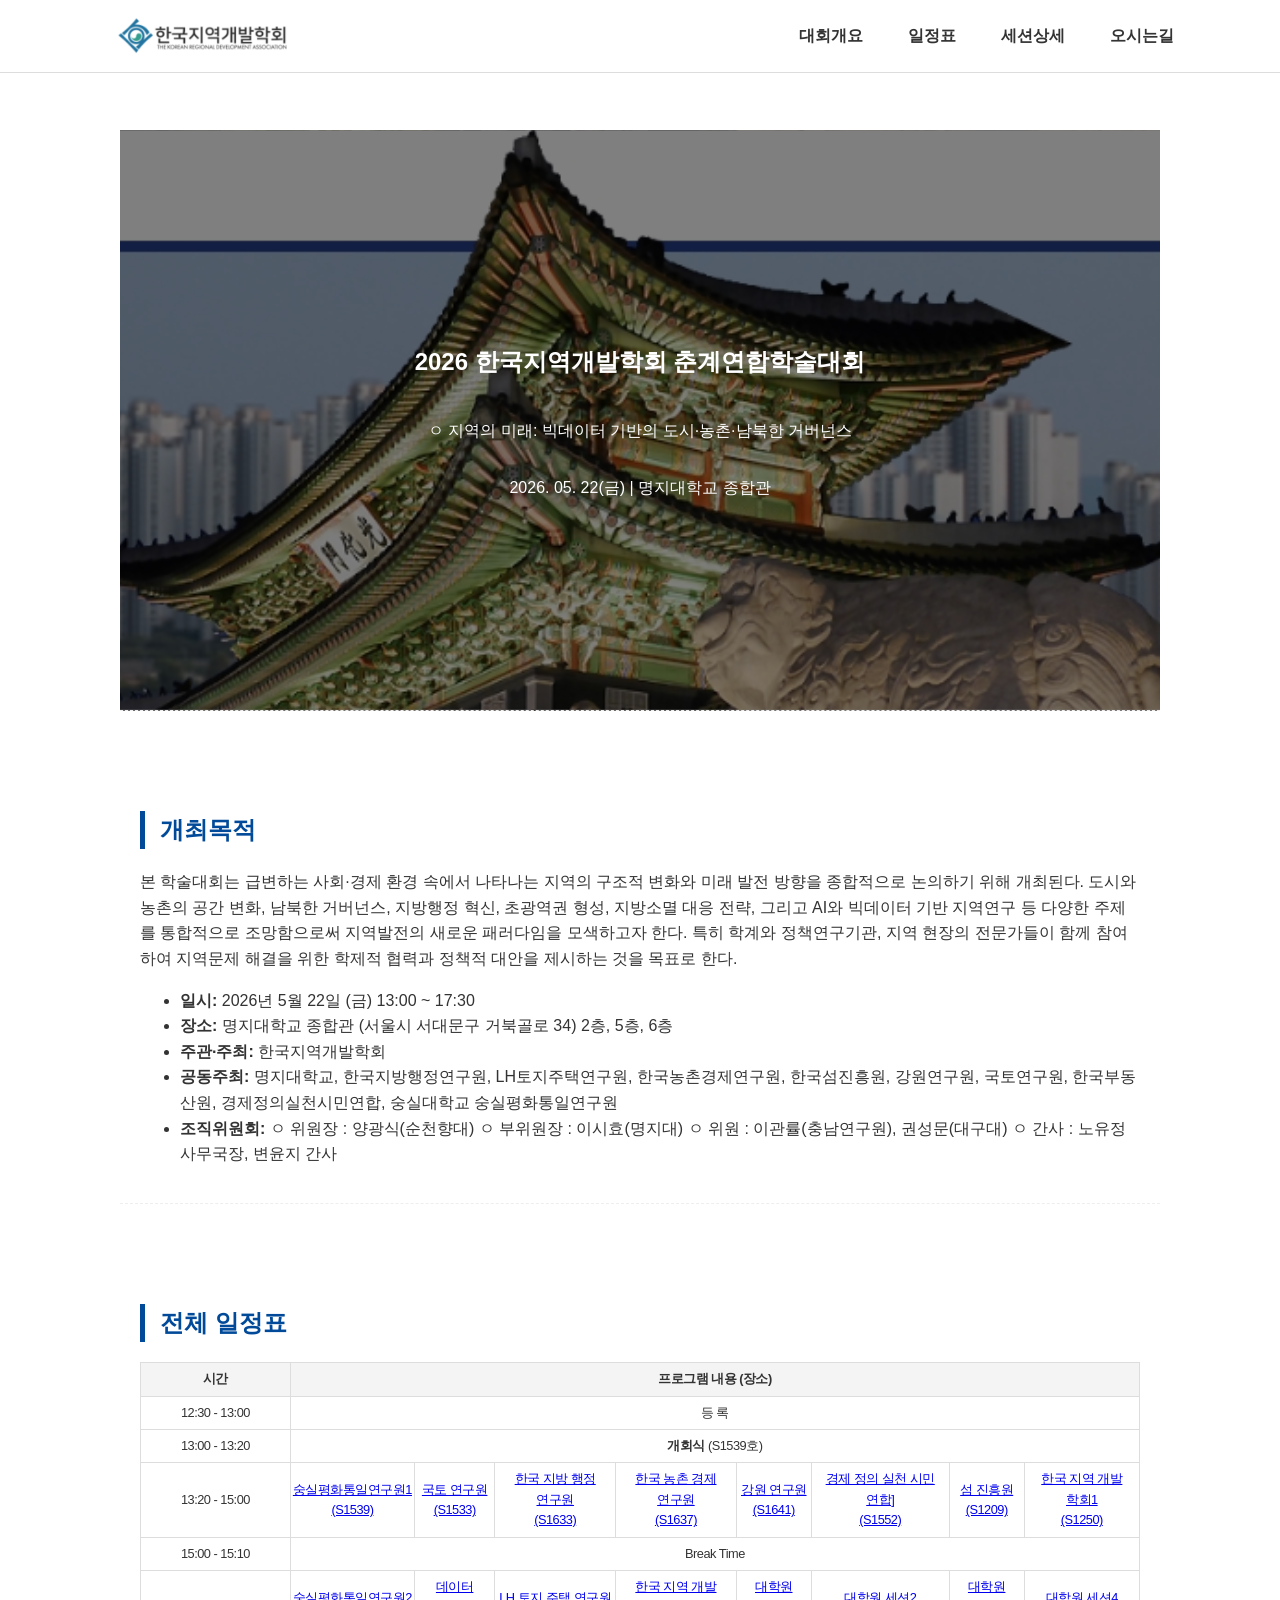
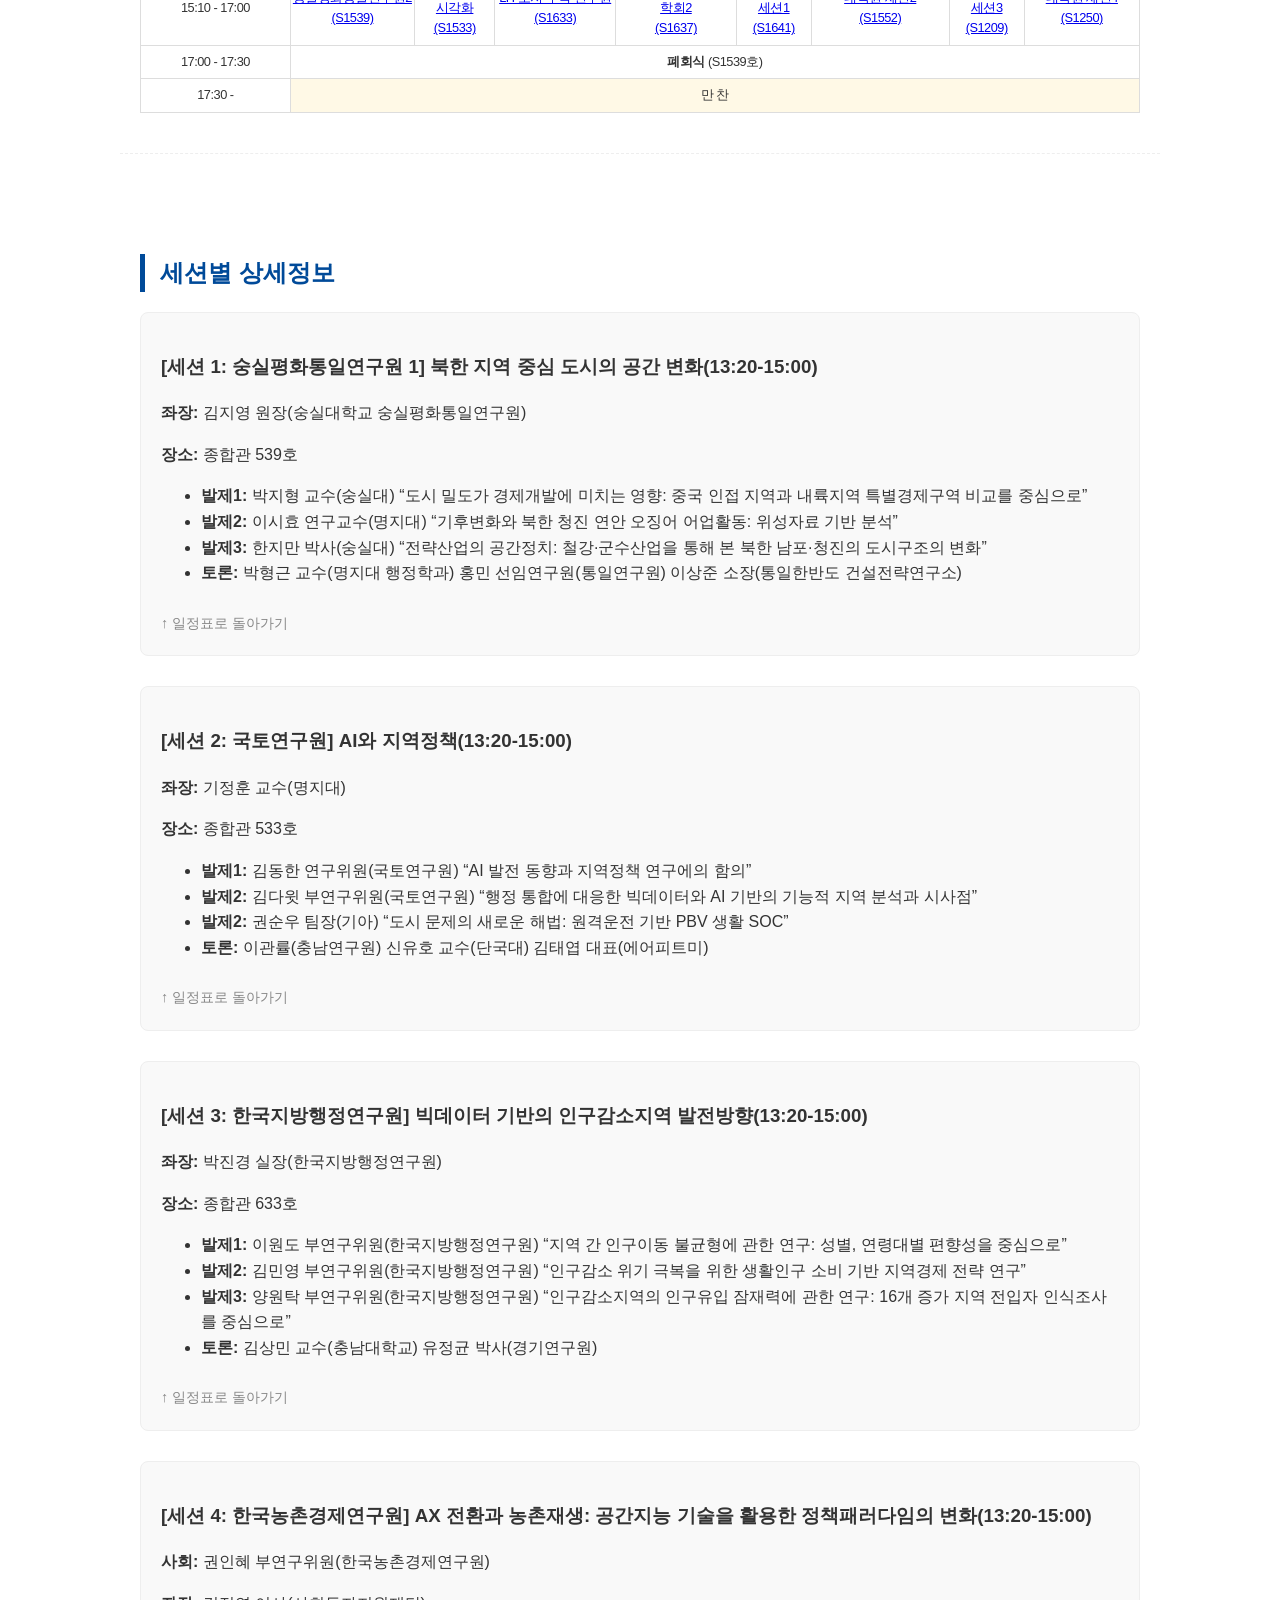
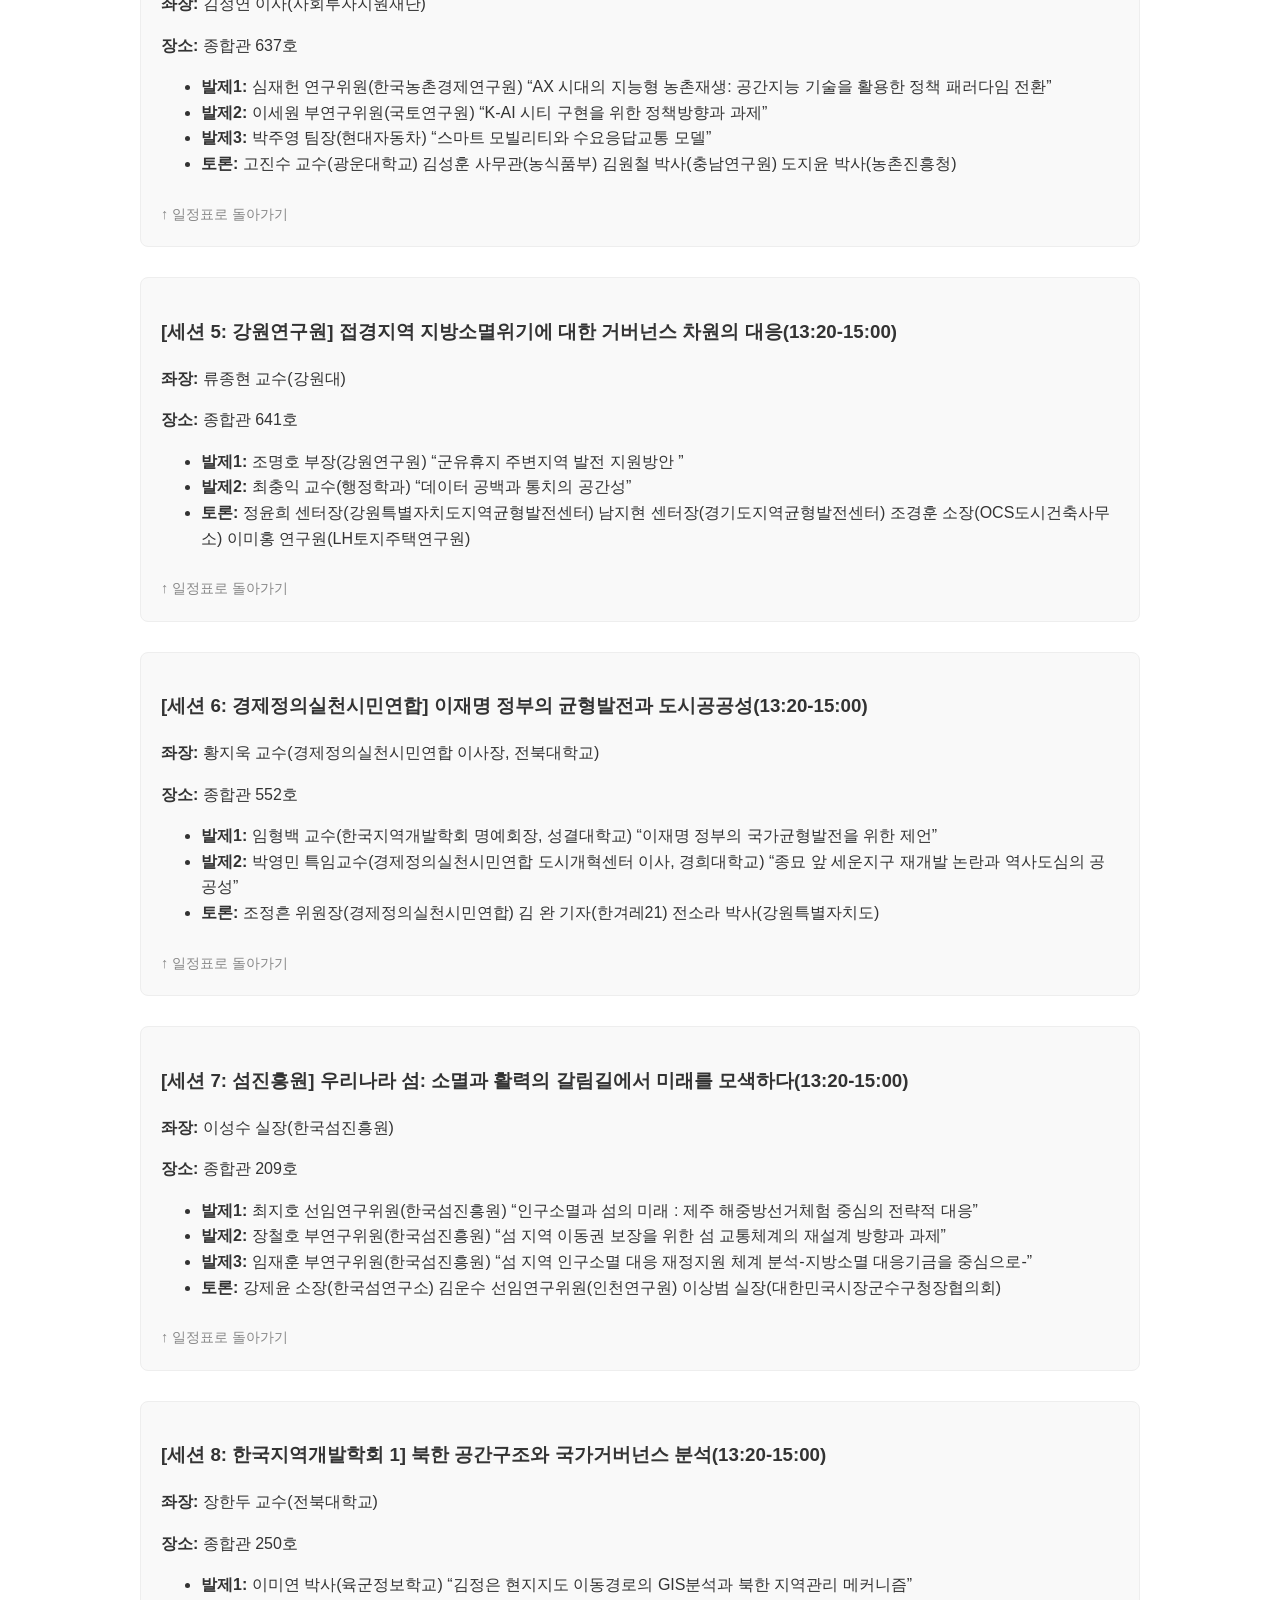
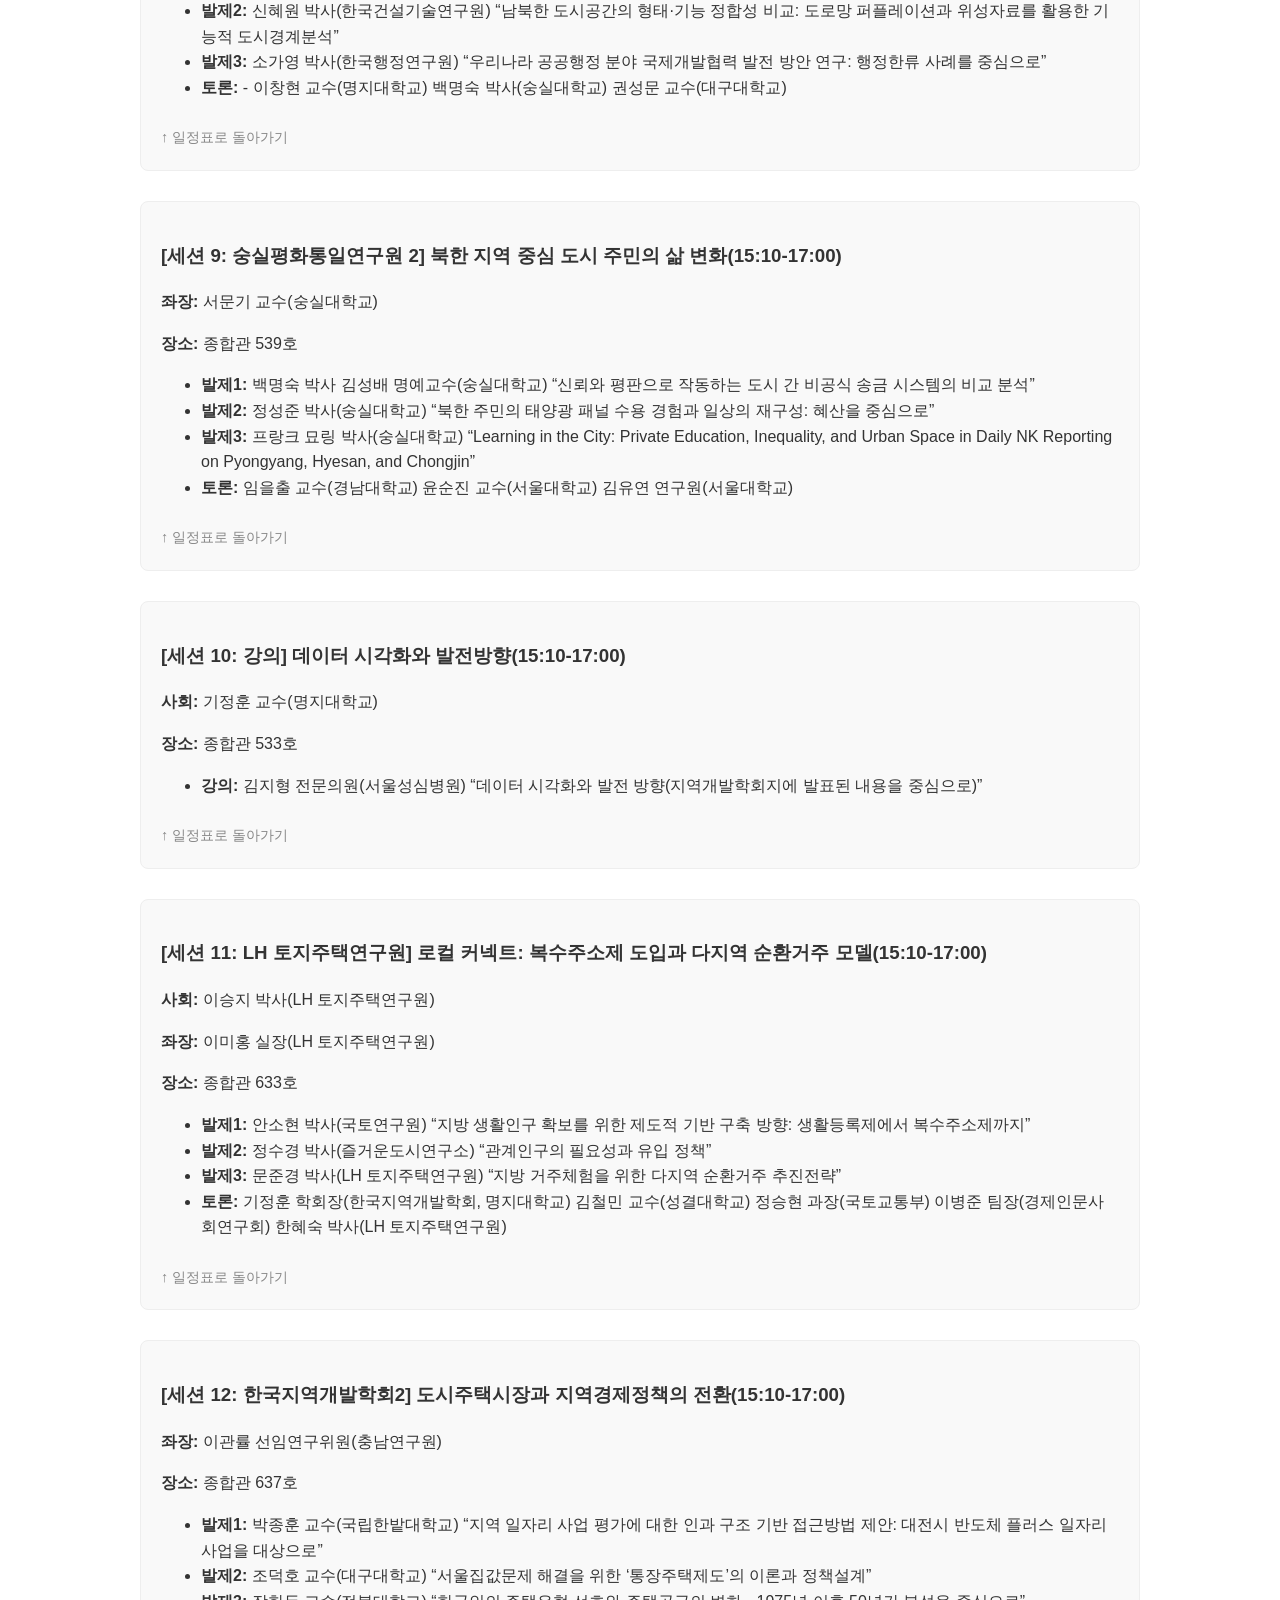
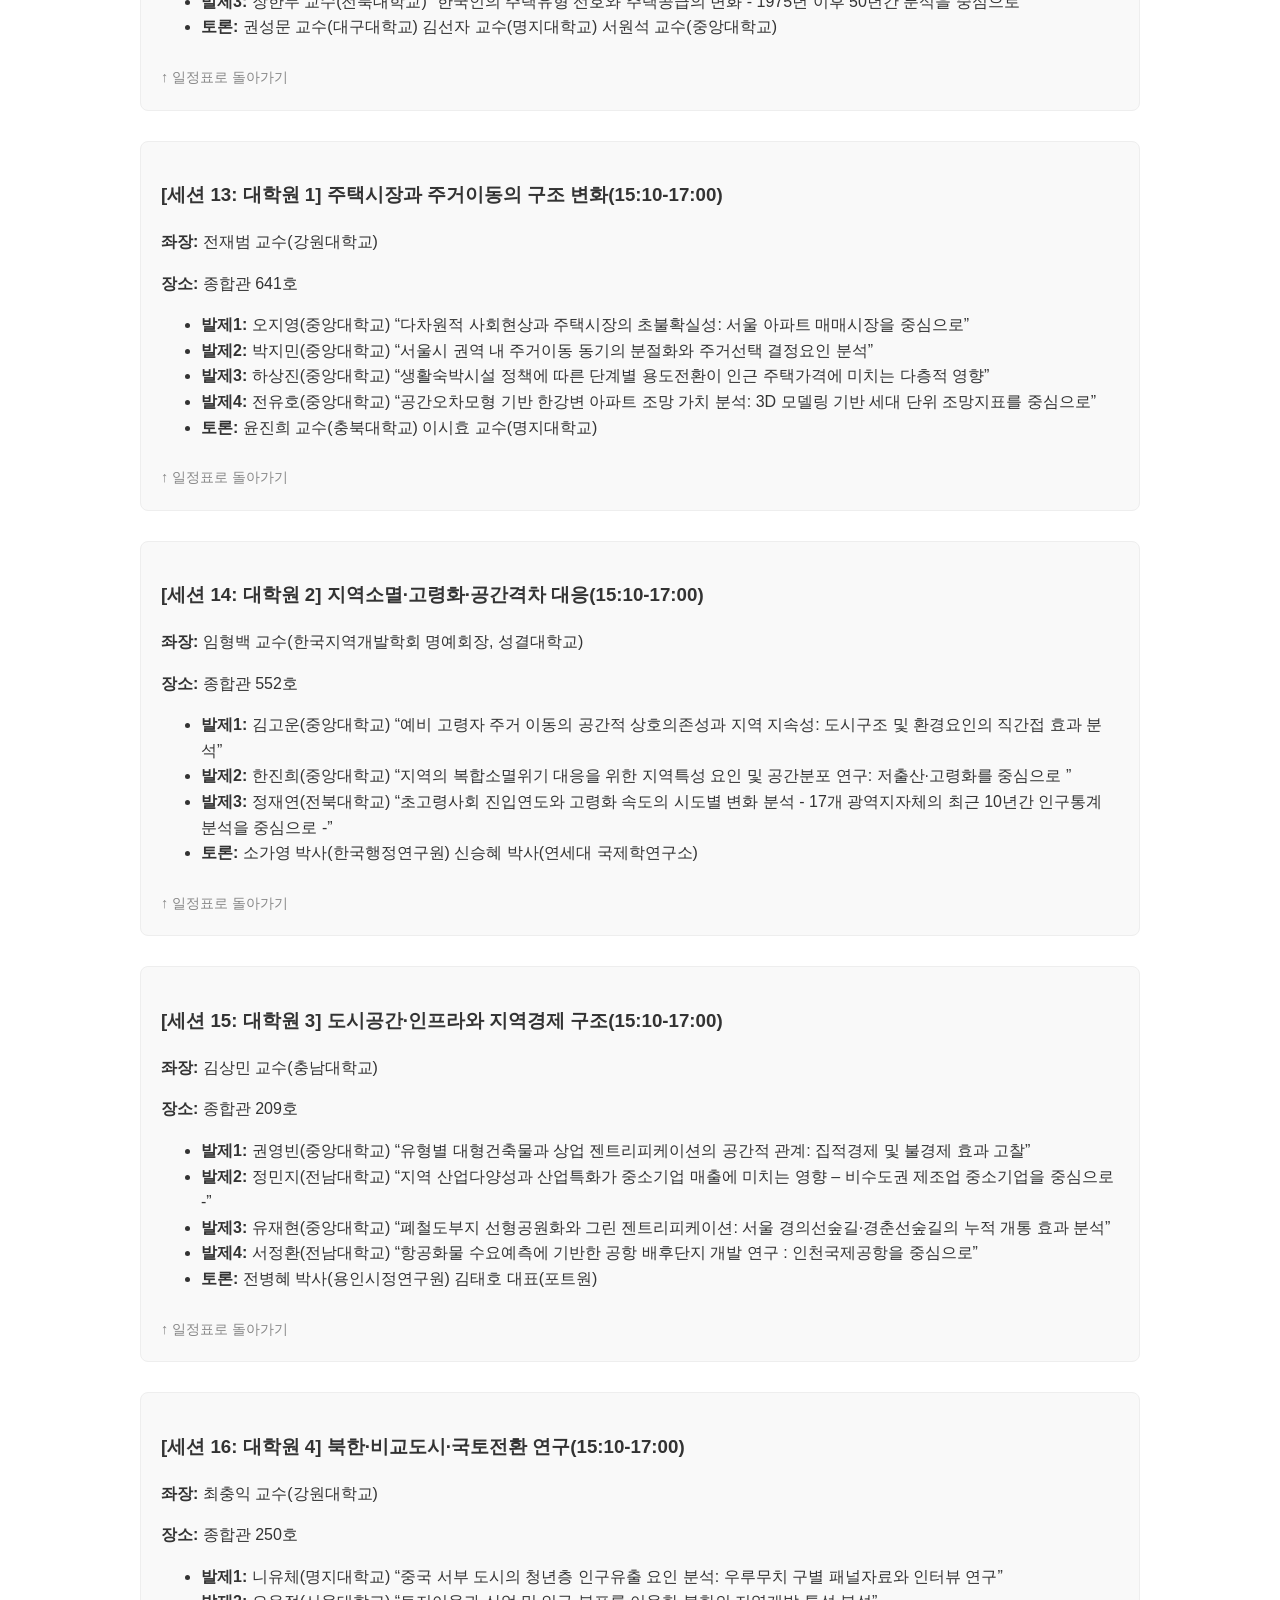
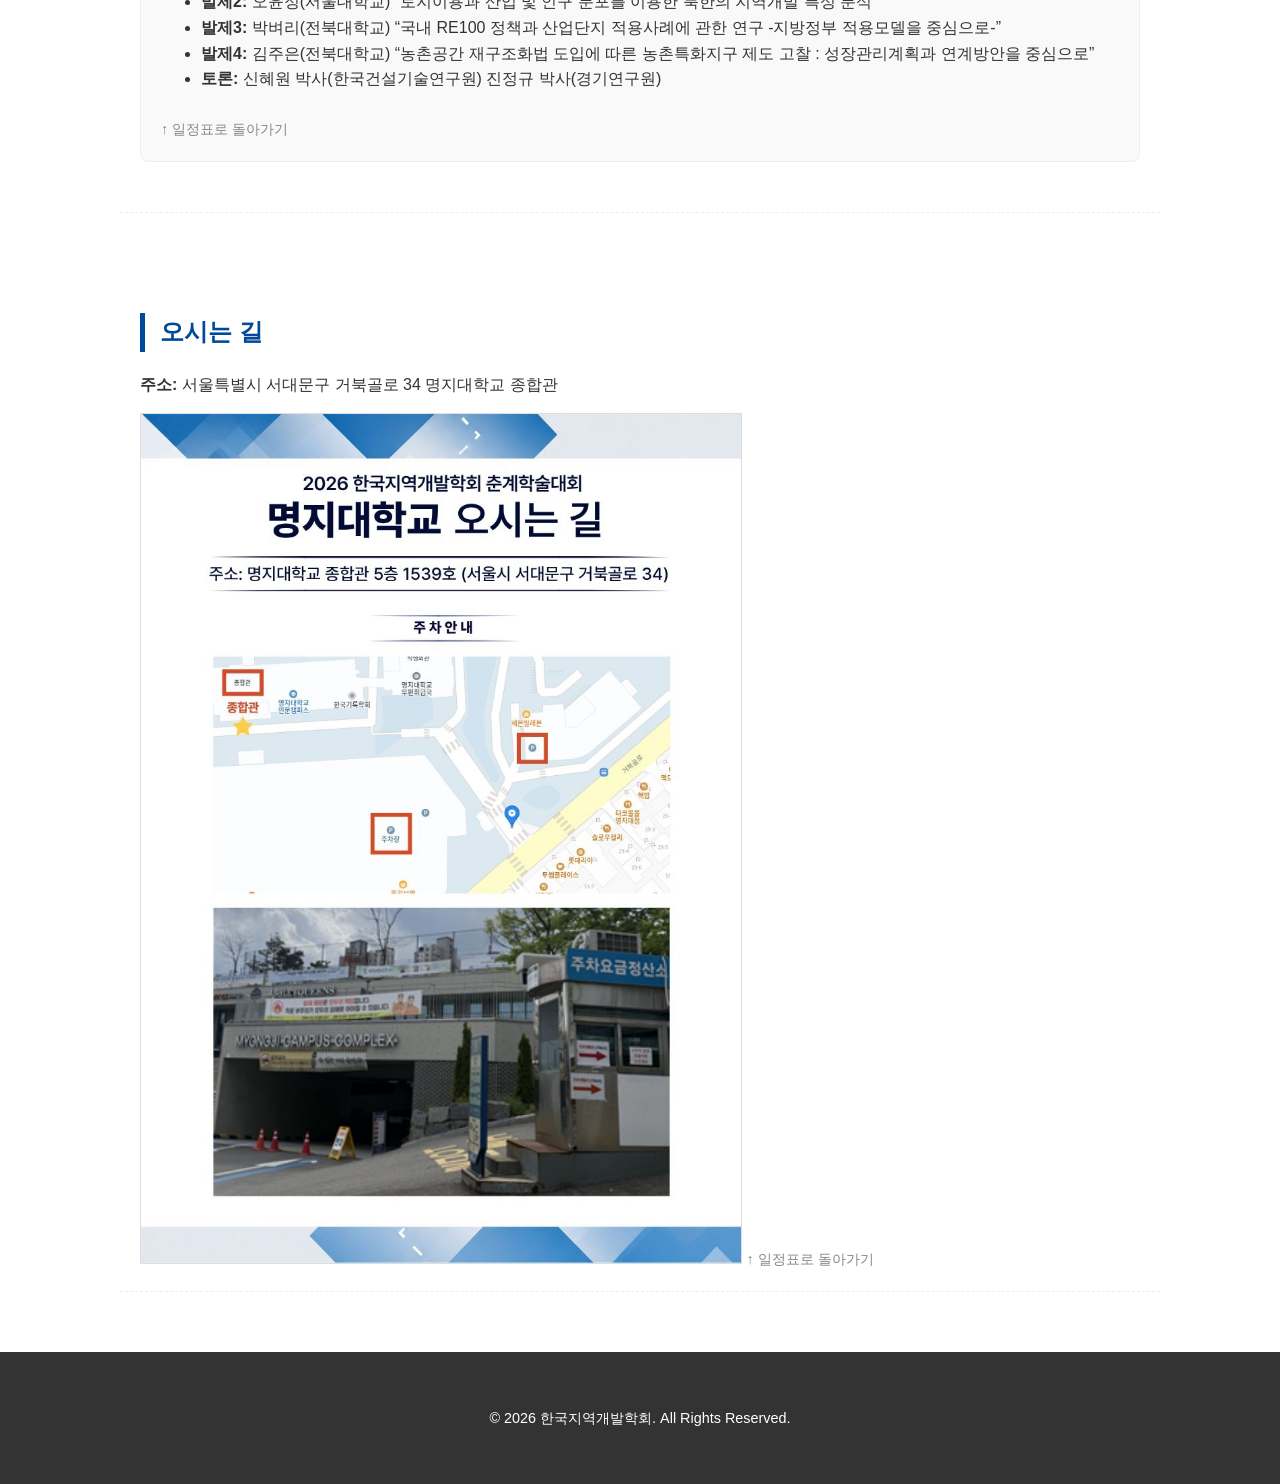
==== commit 23f6d38f: "Update index.html" ====
--- a/index.html
+++ b/index.html
@@ -148,10 +148,10 @@
         <li><strong>일시:</strong> 2026년 5월 22일 (금) 13:00 ~ 17:30</li>
         <li><strong>장소:</strong> 명지대학교 종합관 (서울시 서대문구 거북골로 34) 2층, 5층, 6층</li>
         <li><strong>주관·주최:</strong> 한국지역개발학회</li>
-        <li><strong>공동주최:</strong> 명지대학교, 한국지역개발학회, 한국지방행정연구원, LH토지주택연구원, 한국농촌경제연구원, 한국섬진흥원, 강원연구원, 국토연구원, 한국부동산원, 경제정의실천시민연합, 숭실대학교 숭실평화통일연구원</li>
+        <li><strong>공동주최:</strong> 명지대학교, 한국지방행정연구원, LH토지주택연구원, 한국농촌경제연구원, 한국섬진흥원, 강원연구원, 국토연구원, 한국부동산원, 경제정의실천시민연합, 숭실대학교 숭실평화통일연구원</li>
         <li><strong>조직위원회:</strong> ㅇ 위원장 : 양광식(순천향대) 
 ㅇ 부위원장 : 이시효(명지대) ㅇ 위원 : 이관률(충남연구원), 권성문(대구대)  
-ㅇ 간사 : 노유정 사무국장 변윤지 간사</li>
+ㅇ 간사 : 노유정 사무국장, 변윤지 간사</li>
     </ul>
 </section>
 
